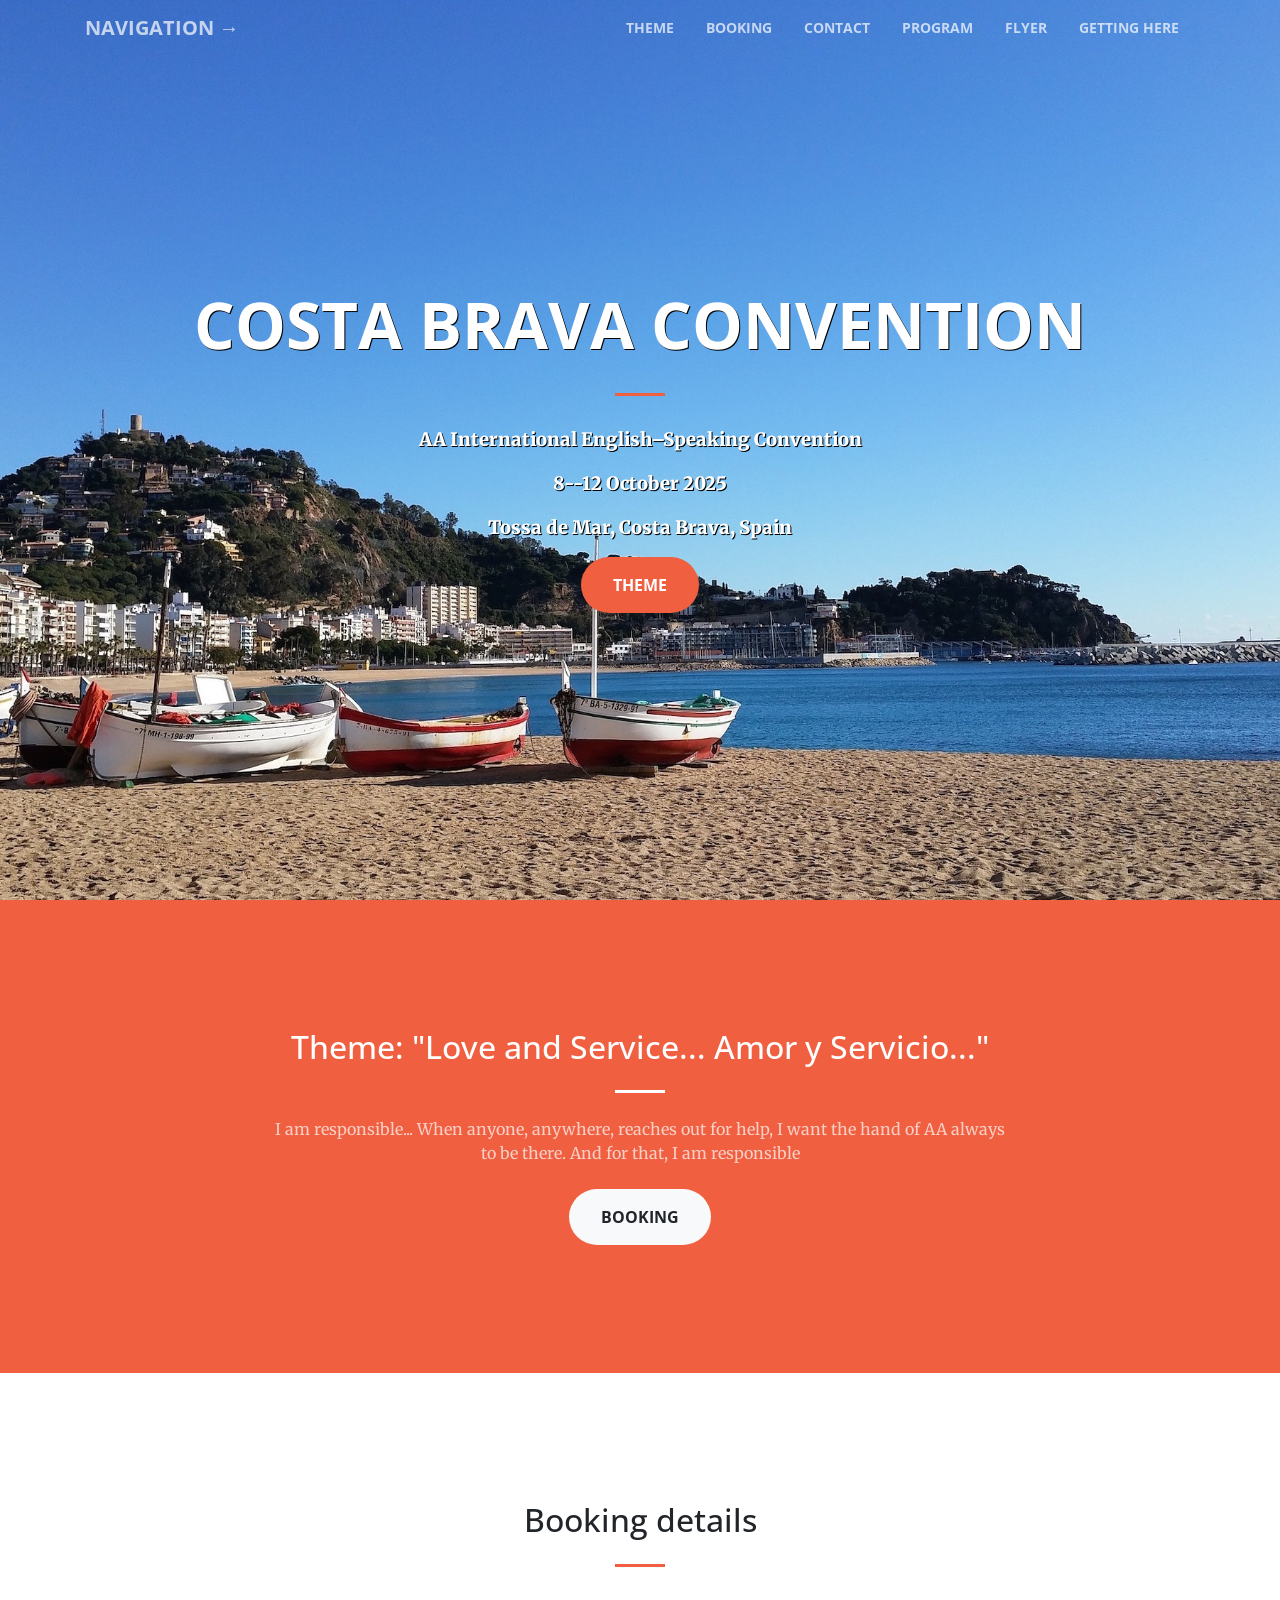
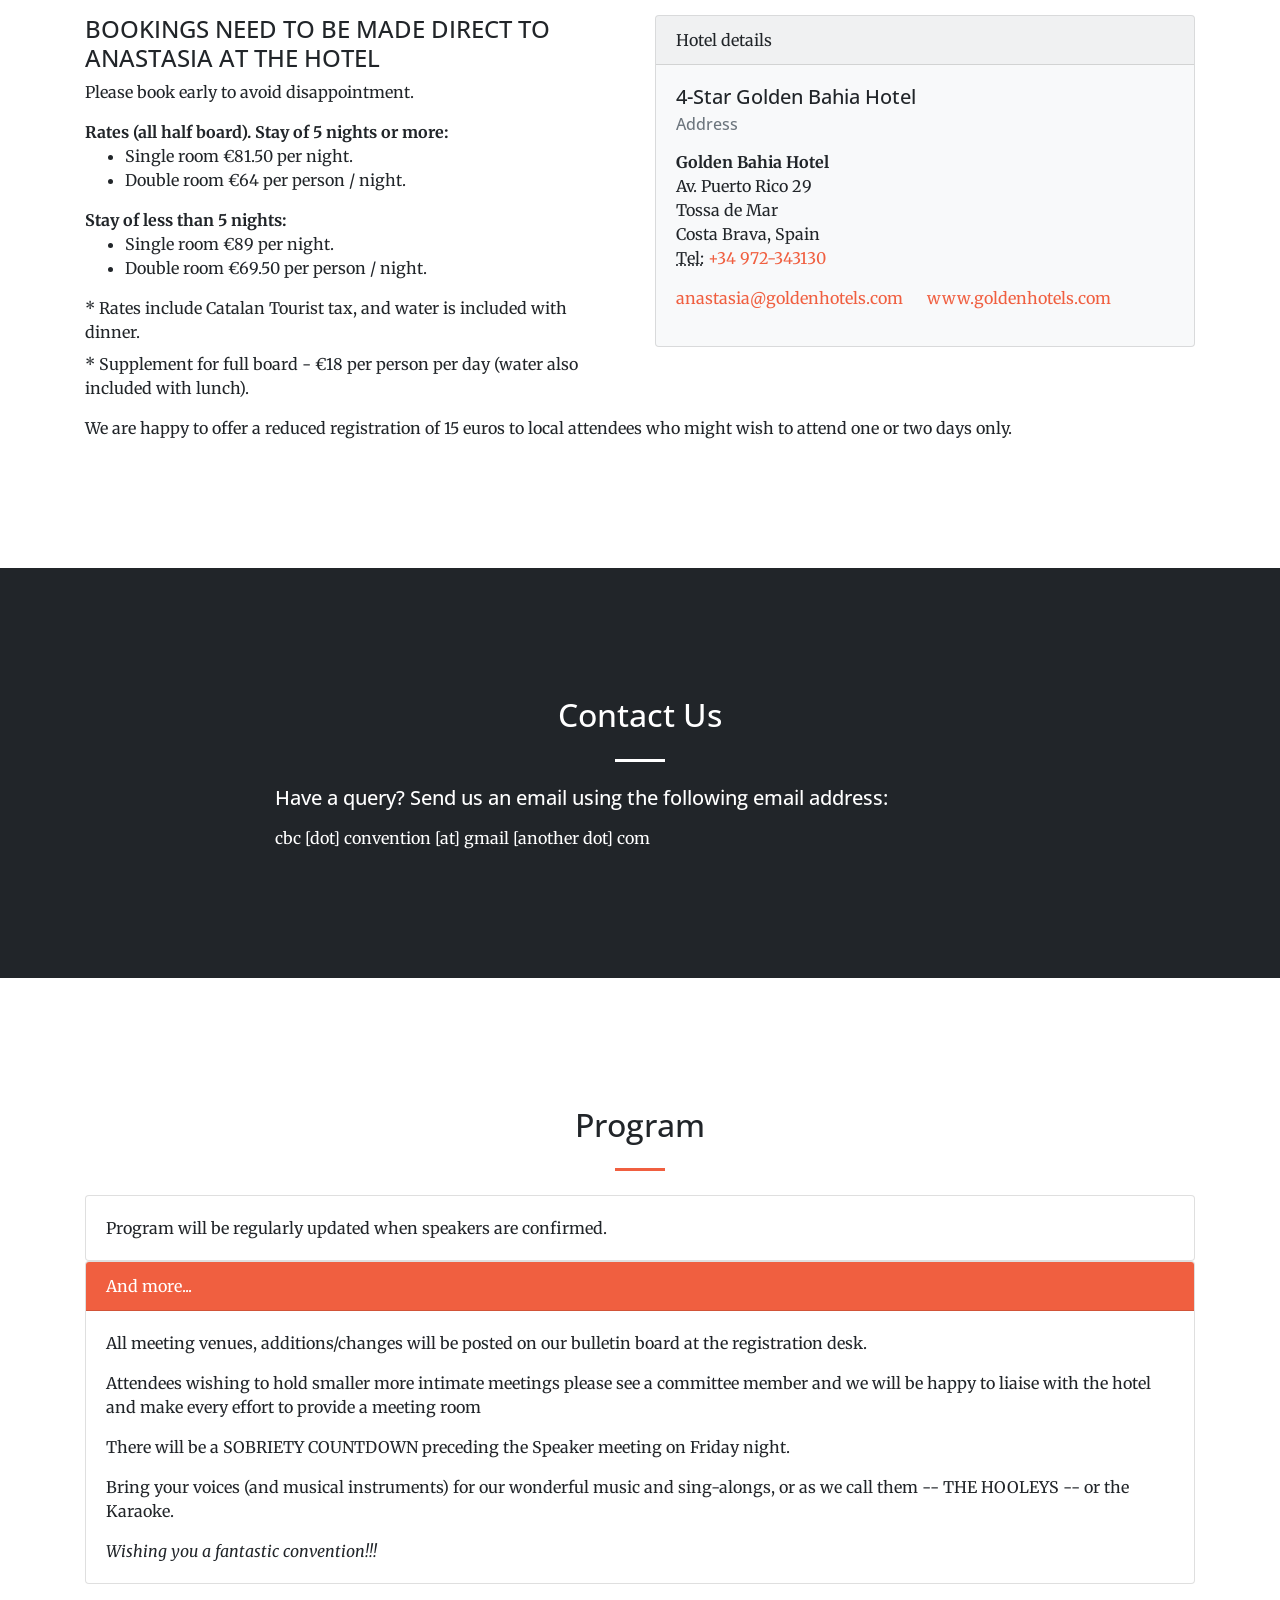
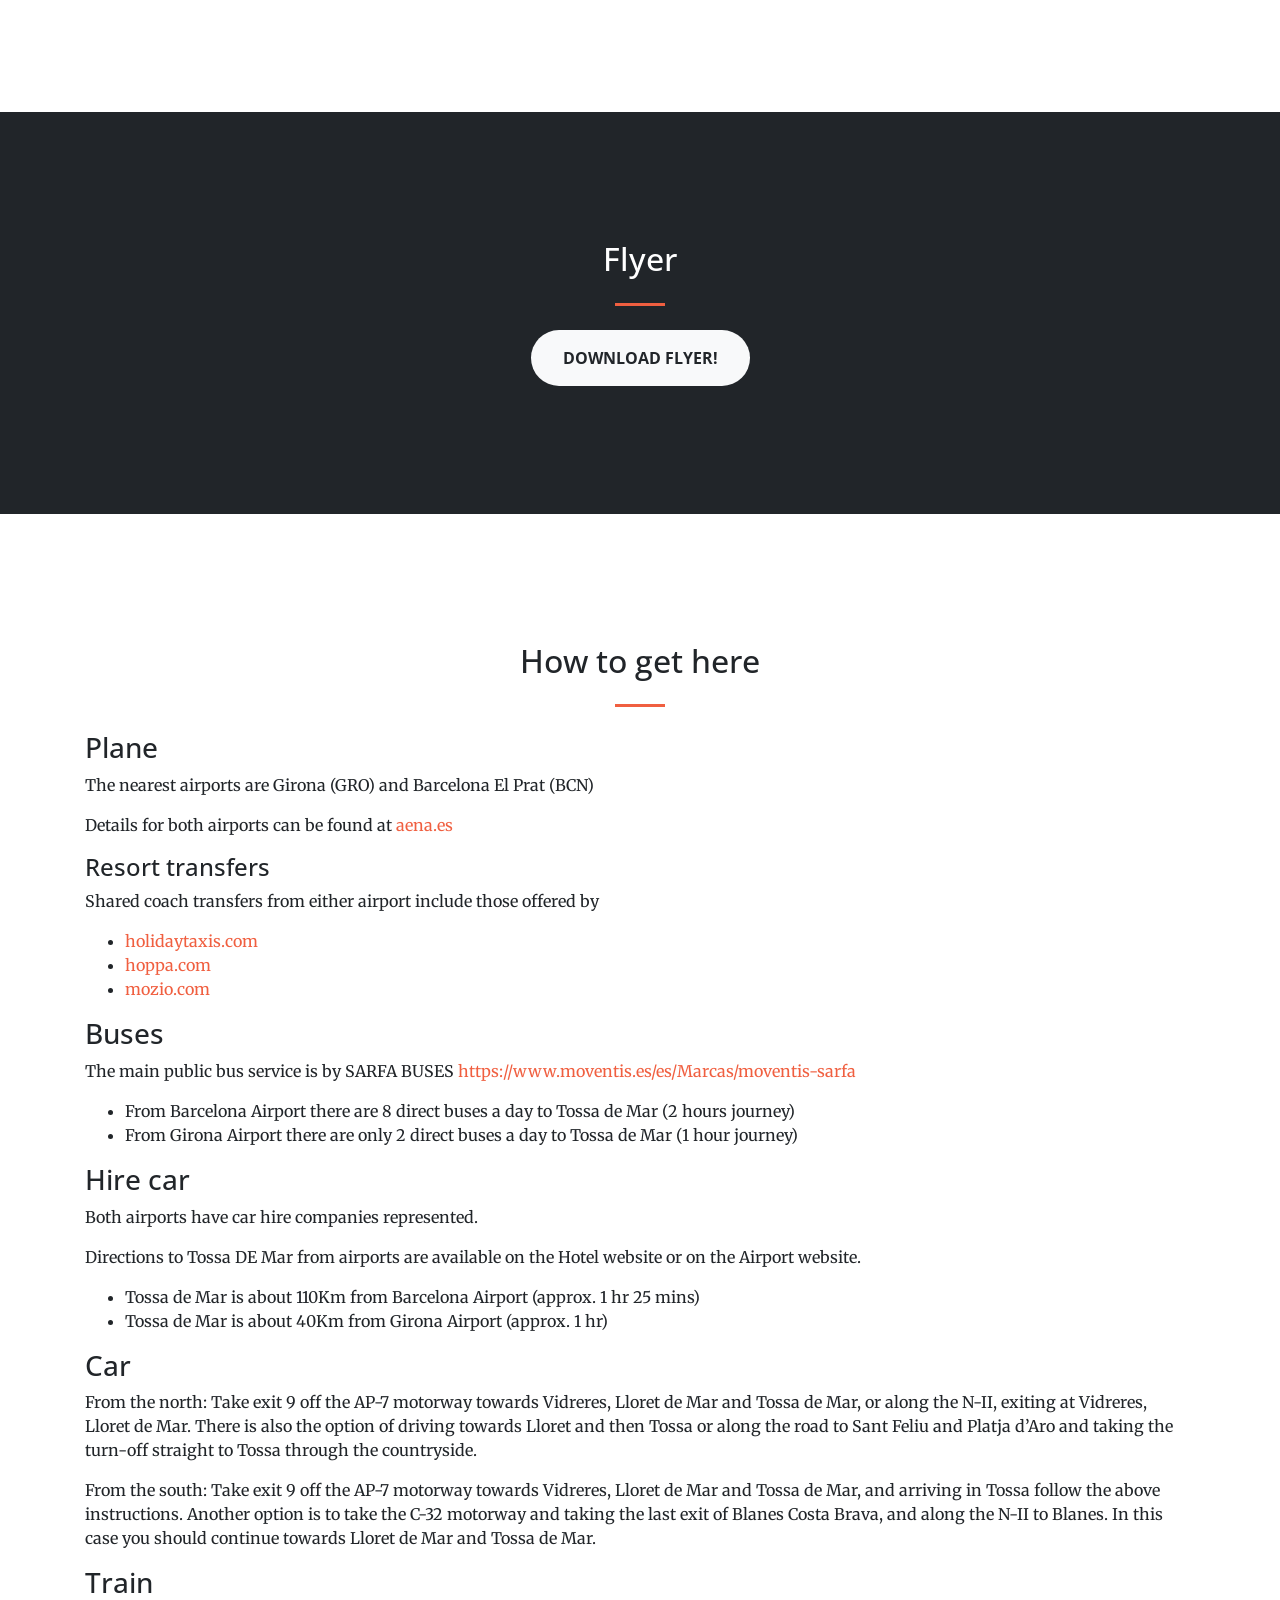
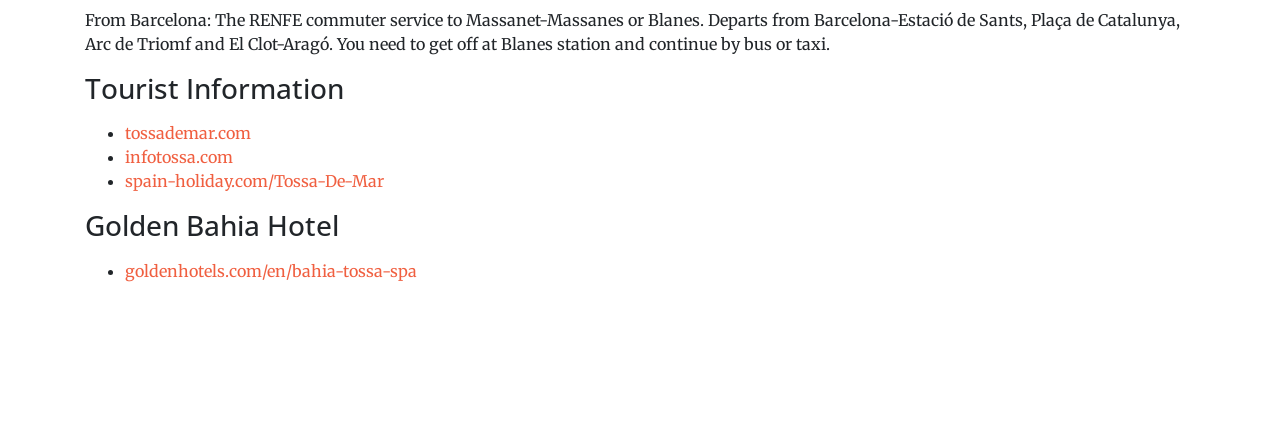
==== index.html @ c771874f "Add flyer" ====
<!DOCTYPE html>
<html lang="en">

  <head>

    <meta charset="utf-8">
    <meta name="viewport" content="width=device-width, initial-scale=1, shrink-to-fit=no">
    <meta name="description" content="">
    <meta name="author" content="">

    <title>Costa Brava Convention.</title>

    
	<link rel="stylesheet" href="https://maxcdn.bootstrapcdn.com/bootstrap/4.0.0/css/bootstrap.min.css" integrity="sha384-Gn5384xqQ1aoWXA+058RXPxPg6fy4IWvTNh0E263XmFcJlSAwiGgFAW/dAiS6JXm" crossorigin="anonymous">

    
    <link href="static/vendor/font-awesome/css/font-awesome.min.css" rel="stylesheet" type="text/css">
    <link href='https://fonts.googleapis.com/css?family=Open+Sans:300italic,400italic,600italic,700italic,800italic,400,300,600,700,800' rel='stylesheet' type='text/css'>
    <link href='https://fonts.googleapis.com/css?family=Merriweather:400,300,300italic,400italic,700,700italic,900,900italic' rel='stylesheet' type='text/css'>

    
    <link href="static/vendor/magnific-popup/magnific-popup.css" rel="stylesheet">

    
    <link href="static/css/creative.css" rel="stylesheet">

  </head>
 
<body>
  
  <nav class="navbar navbar-expand-lg navbar-light fixed-top" id="mainNav">
    <div class="container">
      <a class="navbar-brand js-scroll-trigger" href="#page-top">Navigation &rarr;</a> <button aria-controls="navbarResponsive" aria-expanded="false" aria-label="Toggle navigation" class="navbar-toggler navbar-toggler-right" data-target="#navbarResponsive" data-toggle="collapse" type="button"><span class="navbar-toggler-icon"></span></button>
      <div class="collapse navbar-collapse" id="navbarResponsive">
        <ul class="navbar-nav ml-auto">
          <li class="nav-item">
            <a class="nav-link js-scroll-trigger" href="#theme">Theme</a>
          </li>
          <li class="nav-item">
            <a class="nav-link js-scroll-trigger" href="#booking">Booking</a>
          </li>
          <li class="nav-item">
            <a class="nav-link js-scroll-trigger" href="#contact">Contact</a>
          </li>
          <li class="nav-item">
            <a class="nav-link js-scroll-trigger" href="#program">Program</a>
          </li>
          <li class="nav-item">
            <a class="nav-link js-scroll-trigger" href="#flyer">Flyer</a>
          </li>
          <li class="nav-item">
            <a class="nav-link js-scroll-trigger" href="#getting-here">Getting here</a>
          </li>
        </ul>
      </div>
    </div>
  </nav>
  <header class="masthead text-center text-white d-flex">
    <div class="container my-auto">
      <div class="row">
        <div class="col-lg-10 mx-auto">
          <h1 class="text-uppercase"><strong>Costa Brava Convention</strong></h1>
          <hr>
        </div>
        <div class="col-lg-8 mx-auto">
          <p class="mb-3">AA International English&ndash;Speaking Convention</p>
          <p class="mb-3 text-bold">8--12 October 2025</p>
          <p class="mb-3">Tossa de Mar, Costa Brava, Spain</p><a class="btn btn-primary btn-xl js-scroll-trigger" href="#theme">Theme</a>
        </div>
      </div>
    </div>
  </header>
  
  <section class="bg-primary" id="theme">
    <div class="container">
      <div class="row">
        <div class="col-lg-8 mx-auto text-center">
          <h2 class="section-heading text-white">Theme: "Love and Service... Amor y Servicio..."</h2>
          <hr class="light my-4">
          <p class="text-faded mb-4">I am responsible... When anyone, anywhere, reaches out for help, I want the hand of AA always to be there. And for that, I am responsible</p><a class="btn btn-light btn-xl js-scroll-trigger" href="#booking">Booking</a>
        </div>
      </div>
    </div>
  </section>

  <section id="booking">
    <div class="container">
      <div class="row">
        <div class="col-lg-12 text-center">
          <h2 class="section-heading">Booking details</h2>
          <hr class="my-4">
        </div>
      </div>
      <!-- <div class="row">
          <div class="col-lg-12">
              <div class="card">

                  <div class="card-header bg-info text-light"><center><h2>❄️ The Golden Bahia hotel is 'closed' for the winter. ❄️</h2></center></div>
                  <div class="card-body">
                      The Golden Bahia hotel is 'closed' for the winter season and will reopen <b>Mid-March 2025</b>. When it reopens we would advise to book as soon as possible to avoid disappointment.
                  </div>
              </div>
          </div> 
      </div> -->
      <br>
      <div class="row">
        <div class="col">
          <dl>
            <dt></dt>
            <dd>
              <h4 class="text-uppercase">Bookings need to be made direct to Anastasia at the hotel</h4>
            </dd>
            <dd>Please book early to avoid disappointment.</dd>
          </dl>
          <dl>
            <dt>Rates (all half board). Stay of 5 nights or more:</dt>
            <dd>
              <ul>
                <li>Single room €81.50 per night.</li>
                <li>Double room €64 per person / night.</li>
              </ul>
            </dd>
          </dl>
          <dl>
            <dt>Stay of less than 5 nights:</dt>
            <dd>
              <ul>
                <li>Single room €89 per night.</li>
                <li>Double room €69.50 per person / night.</li>
              </ul>
            </dd>
          </dl>
          <dl>
            <dt></dt>
            <dd>* Rates include Catalan Tourist tax, and water is included with dinner.</dd>
            <dd>* Supplement for full board - €18 per person per day (water also included with lunch).</dd>
          </dl>
        </div>
        <div class="col">
          <div class="card bg-light mb-3">
            <div class="card-header">
              Hotel details
            </div>
            <div class="card-body">
              <h5 class="card-title">4-Star Golden Bahia Hotel</h5>
              <h6 class="card-subtitle mb-2 text-muted">Address</h6>
              <p class="card-text"></p>
              <address>
                <strong>Golden Bahia Hotel</strong><br>
                Av. Puerto Rico 29<br>
                Tossa de Mar<br>
                Costa Brava, Spain<br>
                <abbr title="Telephone">Tel:</abbr> <a href="tel:+34972343130">+34 972-343130</a>
              </address>
              <p><a class="card-link" href="mailto:anastasia@goldenhotels.com">anastasia@goldenhotels.com</a> <a class="card-link" href="http://www.goldenhotels.com" rel="noopener noreferrer" target="_blank">www.goldenhotels.com</a></p>
            </div>
          </div>
        </div>
      </div>
      <div class="row">
        <div class="col">
	We are happy to offer a reduced registration of 15 euros
	to local attendees who might wish to attend one or two days only.
        </div>
      </div>
    </div>
  </section>

  <section class="bg-dark text-white" id="contact">
    <div class="container">
      <div class="row">
        <div class="col-lg-12 text-center">
          <h2 class="section-heading">Contact Us</h2>
          <hr class="light my-4">
        </div>
      </div>
      <div class="row">
        <div class="col-lg-8 mx-auto">
          <dl>
            <dt></dt>
            <dd>
              <h5>Have a query? Send us an email using the following email address:</h5>
            </dd>
          </dl>
          <p class="card-text">cbc [dot] convention [at] gmail [another dot] com</p>
        </div>
      </div>
    </div>
  </section>
  
  <section id="program">
    <div class="container">
      <div class="row">
        <div class="col-lg-12 text-center">
          <h2 class="section-heading">Program</h2>
          <hr class="my-4">
        </div>
      </div>

      <div class="row">
        <div class="col">
          <div class="card">
          <div class="card-body">
          <p class="card-text">Program will be regularly updated when speakers are confirmed.</p>
          </div>
          </div>

          <!-- PROGRAM TABLE BEGIN -->
          <!--
          <table class="table table-striped">
            <thead class="thead-dark">
              <tr>
                <th colspan="3" scope="col">Wednesday 9 October</th>
              </tr>
            </thead>
            <tbody>
              <tr>
                <th scope="row">13.00</th>
                <td>Registration Opens</td>
                <td></td>
              </tr>
              <tr>
                <th scope="row">21.00</th>
                <td>Welcome Meeting - Catalunya Room</td>
                <td>Laura G. (UK)</td>
              </tr>
              <tr>
                <th scope="row">24.00</th>
                <td>Midnight Meeting - Girona/Barcelona</td>
                <td></td>
              </tr>
            </tbody>
            <thead class="thead-dark">
              <tr>
                <th colspan="3" scope="col">Thursday 10 October</th>
              </tr>
            </thead>
            <tbody>
              <tr>
                <th scope="row">07.00</th>
                <td>Early Bird/Meditation Meeting - Poolside or Beach - weather permitting</td>
                <td></td>
              </tr>
              <tr>
                <th scope="row">11.00</th>
                <td>Speaker / Discussion Meeting - Catalunya Room</td>
                <td>Speaker to be confirmed.</td>
              </tr>
              <tr>
                <th scope="row">13.00</th>
                <td>Women's Meeting - Girona/Barcelona</td>
                <td></td>
              </tr>
              <tr>
                <th scope="row">15.00</th>
                <td>Chanting Workshop - Girona/Barcelona</td>
                <td>Adrian D. (UK)</td>
              </tr>
              <tr>
                <th scope="row">16.00</th>
                <td>10<sup>th</sup> Step Workshop - Catalunya Room</td>
                <td>Dick M. (USA)</td>
              </tr>
              <tr>
                  <th scope="row">21:00</th>
                  <td>Speaker Meeting - Catalunya Room</td>
                  <td>Bernard B. (UK)</td>
              </tr>
              <tr>
                <th scope="row">24.00</th>
                <td>Midnight Meeting - Girona/Barcelona</td>
                <td></td>
              </tr>
            </tbody>
            <thead class="thead-dark">
              <tr>
                <th colspan="3" scope="col">Friday 11 October</th>
              </tr>
            </thead>
            <tbody>
              <tr>
                <th scope="row">07.00</th>
                <td>Early Bird/Meditation Meeting - Poolside or Beach - weather permitting</td>
                <td></td>
              </tr>
              <tr>
                <th scope="row">11.00</th>
                <td>Speaker / Discussion Meeting - Catalunya Room</td>
                <td>Speaker to be confirmed.</td>
              </tr>
              <tr>
                <th scope="row">14.00</th>
                <td>Girona/Barcelona</td>
                <td></td>
              </tr>
              <tr>
                <th scope="row">15.00</th>
                <td>Sponsorship Workshop - Catalunya Room</td>
                <td>Craig B. (UK)</td>
              </tr>
              <tr>
                <th scope="row">21.00</th>
                <td>Speaker Meeting &amp; Sobriety Countdown - Catalunya Room</td>
                <td>Dannon E-S (USA)</td>
              </tr>
              <tr>
                <th scope="row">23.00</th>
                <td>Hooley - Catalunya Room</td>
                <td></td>
              </tr>
              <tr>
                <th scope="row">24.00</th>
                <td>Midnight Meeting - Girona/Barcelona</td>
                <td></td>
              </tr>
            </tbody>
            <thead class="thead-dark">
              <tr>
                <th colspan="3" scope="col">Saturday 12 October</th>
              </tr>
            </thead>
            <tbody>
              <tr>
                <th scope="row">07.00</th>
                <td>Step 11 Meditation - Poolside or Beach - weather permitting</td>
                <td>Adrian D. (UK)</td>
              </tr>
              <tr>
                <th scope="row">11.00</th>
                <td>Speaker / Discussion Meeting - Catalunya Room</td>
                <td>Craig B. (UK)</td>
              </tr>
              <tr>
                <th scope="row">14.00</th>
                <td>Girona/Barcelona</td>
                <td></td>
              </tr>
              <tr>
                <th scope="row">15.00</th>
                <td>Girona/Barcelona</td>
                <td></td>
              </tr>
              <tr>
                <th scope="row">16.00</th>
                <td>QUIZ - Catalunya Room</td>
                <td>Great fun - get a team of 6 together and come join us</td>
              </tr>
              <tr>
                <th scope="row">20.45</th>
                <td>Raffle - Catalunya Room</td>
                <td></td>
              </tr>
              <tr>
                <th scope="row">21.00</th>
                <td>Speaker Meeting - Catalunya Room</td>
                <td>Dick M. (USA)</td>
              </tr>
              <tr>
                <th scope="row">22.30</th>
                <td>Karaoke (maybe!) - Catalunya Room</td>
                <td></td>
              </tr>
              <tr>
                <th scope="row">22.30</th>
                <td>Hooley - Catalunya Room</td>
                <td></td>
              </tr> 
              <tr>
                <th scope="row">24.00</th>
                <td>Midnight Meeting - Girona/Barcelona</td>
                <td></td>
              </tr> 
            </tbody>
            <thead class="thead-dark">
              <tr>
                <th colspan="3" scope="col">Sunday 13 October</th>
              </tr>
            </thead>
            <tr>
              <th scope="row">07.00</th>
              <td>Early Bird/Meditation Meeting - Poolside or Beach - weather permitting</td>
              <td></td>
            </tr>
            <tr>
              <th scope="row">11.00</th>
              <td>Spiritual Farewell Meeting, Followed by Singalong</td>
              <td>4 Speakers (To be confirmed)</td>
            </tr>
          </table>
          -->
          <!-- PROGRAM TABLE END -->

          <div class="card">
            <div class="card-header text-white bg-primary">
              And more...
            </div>
            <div class="card-body">
              <p class="card-text">All meeting venues, additions/changes will be posted on our bulletin board at the registration desk.</p>

                          <p class="card-text">Attendees wishing to hold smaller more intimate meetings please see a committee member and we will be happy to liaise with the hotel and make every effort to provide a meeting room</p>

			  <p class="card-text">There will be a SOBRIETY COUNTDOWN preceding the Speaker meeting on Friday night.</p>

			  <p class="card-text">Bring your voices (and musical instruments) for our wonderful music and sing-alongs, or as we call them -- THE HOOLEYS -- or the Karaoke.</p>
              <p class="card-text"><i>Wishing you a fantastic convention!!!</i></p>
            </div>
          </div>

        </div>
      </div> 
    </div> 
  </section>

  <section class="bg-dark text-white" id="flyer">
    <div class="container text-center">
        <div class="row">
            <div class="col-lg-12 text-center">
                <h2 class="section-heading">Flyer</h2>
                <hr class="my-4">
            </div>
        </div>
        <div class="row">
            <div class="col-lg-12 text-center">
                <!-- To be announced ... -->
                <a class="btn btn-light btn-xl sr-button"
                   href="static/pdf/tossa_2025_flyer.pdf">Download Flyer!</a>
	    </div>
        </div>
    </div>
  </section>
  
  <section id="getting-here">
    <div class="container">
      <div class="row">
        <div class="col-lg-12 text-center">
          <h2 class="section-heading">How to get here</h2>
          <hr class="my-4">
        </div>
      </div>
      <div class="row">
        <div class="col">
          <h3>Plane</h3>
          <p>The nearest airports are Girona (GRO) and Barcelona El Prat (BCN)</p>
          <p>Details for both airports can be found at <a href="http://www.aena.es" rel="noopener noreferrer" target="_blank">aena.es</a></p>
          <h4>Resort transfers</h4>
          <p>Shared coach transfers from either airport include those offered by</p>
          <ul>
            <li>
              <a href="http://www.holidaytaxis.com" rel="noopener noreferrer" target="_blank">holidaytaxis.com</a>
            </li>
            <li>
              <a href="http://www.hoppa.com" rel="noopener noreferrer" target="_blank">hoppa.com</a>
            </li>
            <li>
              <a href="http://www.mozio.com" rel="noopener noreferrer" target="_blank">mozio.com</a>
            </li>
          </ul>
          <p></p>
          <h3>Buses</h3>
          <p>The main public bus service is by SARFA BUSES <a href="https://www-moventis-es.translate.goog/es/Marcas/moventis-sarfa?_x_tr_sl=auto&_x_tr_tl=en&_x_tr_hl=en-US&_x_tr_pto=wapp" rel="noopener noreferrer" target="_blank">https://www.moventis.es/es/Marcas/moventis-sarfa</a></p>
          <ul>
            <li>From Barcelona Airport there are 8 direct buses a day to Tossa de Mar (2 hours journey)</li>
            <li>From Girona Airport there are only 2 direct buses a day to Tossa de Mar (1 hour journey)</li>
          </ul>
          <p></p>
          <h3>Hire car</h3>
          <p>Both airports have car hire companies represented.</p>
          <p>Directions to Tossa DE Mar from airports are available on the Hotel website or on the Airport website.</p>
          <ul>
            <li>Tossa de Mar is about 110Km from Barcelona Airport (approx. 1 hr 25 mins)</li>
            <li>Tossa de Mar is about 40Km from Girona Airport (approx. 1 hr)</li>
          </ul>
          <h3>Car</h3>
          <p>From the north: Take exit 9 off the AP-7 motorway towards Vidreres, Lloret de Mar and Tossa de Mar, or along the N-II, exiting at Vidreres, Lloret de Mar. There is also the option of driving towards Lloret and then Tossa or along the road to Sant Feliu and Platja d’Aro and taking the turn-off straight to Tossa through the countryside.</p>
          <p>From the south: Take exit 9 off the AP-7 motorway towards Vidreres, Lloret de Mar and Tossa de Mar, and arriving in Tossa follow the above instructions. Another option is to take the C-32 motorway and taking the last exit of Blanes Costa Brava, and along the N-II to Blanes. In this case you should continue towards Lloret de Mar and Tossa de Mar.</p>
          <h3>Train</h3>
          <p>From Barcelona: The RENFE commuter service to Massanet-Massanes or Blanes. Departs from Barcelona-Estació de Sants, Plaça de Catalunya, Arc de Triomf and El Clot-Aragó. You need to get off at Blanes station and continue by bus or taxi.</p>
          <h3>Tourist Information</h3>
          <p></p>
          <ul>
            <li>
              <a href="http://www.tossademar.com" rel="noopener noreferrer" target="_blank">tossademar.com</a>
            </li>
            <li>
              <a href="http://www.infotossa.com" rel="noopener noreferrer" target="_blank">infotossa.com</a>
            </li>
            <li>
              <a href="http://www.spain-holiday.com/Tossa-De-Mar" rel="noopener noreferrer" target="_blank">spain-holiday.com/Tossa-De-Mar</a>
            </li>
          </ul>
          <p></p>
          <h3>Golden Bahia Hotel</h3>
          <p></p>
          <ul>
            <li>
              <a href="http://www.goldenhotels.com/en/bahia-tossa-spa/en/bahia-tossa-spa" rel="noopener noreferrer" target="_blank">goldenhotels.com/en/bahia-tossa-spa</a>
            </li>
          </ul>
          <p></p>
        </div>
      </div>
    </div>
  </section>

 
    
	<script src="https://code.jquery.com/jquery-3.2.1.slim.min.js" integrity="sha384-KJ3o2DKtIkvYIK3UENzmM7KCkRr/rE9/Qpg6aAZGJwFDMVNA/GpGFF93hXpG5KkN" crossorigin="anonymous"></script>
	<script src="https://cdnjs.cloudflare.com/ajax/libs/popper.js/1.12.9/umd/popper.min.js" integrity="sha384-ApNbgh9B+Y1QKtv3Rn7W3mgPxhU9K/ScQsAP7hUibX39j7fakFPskvXusvfa0b4Q" crossorigin="anonymous"></script>
	<script src="https://maxcdn.bootstrapcdn.com/bootstrap/4.0.0/js/bootstrap.min.js" integrity="sha384-JZR6Spejh4U02d8jOt6vLEHfe/JQGiRRSQQxSfFWpi1MquVdAyjUar5+76PVCmYl" crossorigin="anonymous"></script>

    
    <script src="static/vendor/jquery-easing/jquery.easing.min.js"></script>
    <script src="static/vendor/scrollreveal/scrollreveal.min.js"></script>
    <script src="static/vendor/magnific-popup/jquery.magnific-popup.min.js"></script>

    
    <script src="static/js/creative.min.js"></script>

</body>
</html>
---- static/css/creative.css ----
body,
html {
  width: 100%;
  height: 100%;
}

body {
  font-family: 'Merriweather', 'Helvetica Neue', Arial, sans-serif;
}

hr {
  max-width: 50px;
  border-width: 3px;
  border-color: #F05F40;
}

hr.light {
  border-color: #fff;
}

a {
  color: #F05F40;
  -webkit-transition: all 0.2s;
  -moz-transition: all 0.2s;
  transition: all 0.2s;
}

a:hover {
  color: #f05f40;
}

h1,
h2,
h3,
h4,
h5,
h6 {
  font-family: 'Open Sans', 'Helvetica Neue', Arial, sans-serif;
}

.bg-primary {
  background-color: #F05F40 !important;
}

.bg-dark {
  background-color: #212529 !important;
}

.text-faded {
  color: rgba(255, 255, 255, 0.7);
}

section {
  padding: 8rem 0;
}

.section-heading {
  margin-top: 0;
}

::-moz-selection {
  color: #fff;
  background: #212529;
  text-shadow: none;
}

::selection {
  color: #fff;
  background: #212529;
  text-shadow: none;
}

img::selection {
  color: #fff;
  background: transparent;
}

img::-moz-selection {
  color: #fff;
  background: transparent;
}

#mainNav {
  border-bottom: 1px solid rgba(33, 37, 41, 0.1);
  background-color: #fff;
  font-family: 'Open Sans', 'Helvetica Neue', Arial, sans-serif;
  -webkit-transition: all 0.2s;
  -moz-transition: all 0.2s;
  transition: all 0.2s;
}

#mainNav .navbar-brand {
  font-weight: 700;
  text-transform: uppercase;
  color: #F05F40;
  font-family: 'Open Sans', 'Helvetica Neue', Arial, sans-serif;
}

#mainNav .navbar-brand:focus, #mainNav .navbar-brand:hover {
  color: #f05f40;
}

#mainNav .navbar-nav > li.nav-item > a.nav-link,
#mainNav .navbar-nav > li.nav-item > a.nav-link:focus {
  font-size: .9rem;
  font-weight: 700;
  text-transform: uppercase;
  color: #212529;
}

#mainNav .navbar-nav > li.nav-item > a.nav-link:hover,
#mainNav .navbar-nav > li.nav-item > a.nav-link:focus:hover {
  color: #F05F40;
}

#mainNav .navbar-nav > li.nav-item > a.nav-link.active,
#mainNav .navbar-nav > li.nav-item > a.nav-link:focus.active {
  color: #F05F40 !important;
  background-color: transparent;
}

#mainNav .navbar-nav > li.nav-item > a.nav-link.active:hover,
#mainNav .navbar-nav > li.nav-item > a.nav-link:focus.active:hover {
  background-color: transparent;
}

@media (min-width: 992px) {
  #mainNav {
    border-color: transparent;
    background-color: transparent;
  }
  #mainNav .navbar-brand {
    color: rgba(255, 255, 255, 0.7);
  }
  #mainNav .navbar-brand:focus, #mainNav .navbar-brand:hover {
    color: #fff;
  }
  #mainNav .navbar-nav > li.nav-item > a.nav-link {
    padding: 0.5rem 1rem;
  }
  #mainNav .navbar-nav > li.nav-item > a.nav-link,
  #mainNav .navbar-nav > li.nav-item > a.nav-link:focus {
    color: rgba(255, 255, 255, 0.7);
  }
  #mainNav .navbar-nav > li.nav-item > a.nav-link:hover,
  #mainNav .navbar-nav > li.nav-item > a.nav-link:focus:hover {
    color: #fff;
  }
  #mainNav.navbar-shrink {
    border-bottom: 1px solid rgba(33, 37, 41, 0.1);
    background-color: #fff;
  }
  #mainNav.navbar-shrink .navbar-brand {
    color: #F05F40;
  }
  #mainNav.navbar-shrink .navbar-brand:focus, #mainNav.navbar-shrink .navbar-brand:hover {
    color: #f05f40;
  }
  #mainNav.navbar-shrink .navbar-nav > li.nav-item > a.nav-link,
  #mainNav.navbar-shrink .navbar-nav > li.nav-item > a.nav-link:focus {
    color: #212529;
  }
  #mainNav.navbar-shrink .navbar-nav > li.nav-item > a.nav-link:hover,
  #mainNav.navbar-shrink .navbar-nav > li.nav-item > a.nav-link:focus:hover {
    color: #F05F40;
  }
}

header.masthead {
  padding-top: 10rem;
  padding-bottom: calc(10rem - 56px);
  background-image: url("../img/header.jpg");
  background-position: center center;
  -webkit-background-size: cover;
  -moz-background-size: cover;
  -o-background-size: cover;
  background-size: cover;
}

header.masthead hr {
  margin-top: 30px;
  margin-bottom: 30px;
}

header.masthead h1 {
  font-size: 2rem;
  text-shadow: 1px 1px #000;
}

header.masthead p {
  font-weight: 999;
  text-shadow: 1px 1px #000;
}

@media (min-width: 768px) {
  header.masthead p {
    font-size: 1.15rem;
  }
}

@media (min-width: 992px) {
  header.masthead {
    height: 100vh;
    min-height: 650px;
    padding-top: 0;
    padding-bottom: 0;
  }
  header.masthead h1 {
    font-size: 3rem;
  }
}

@media (min-width: 1200px) {
  header.masthead h1 {
    font-size: 4rem;
  }
}

.service-box {
  max-width: 400px;
}

.portfolio-box {
  position: relative;
  display: block;
  max-width: 650px;
  margin: 0 auto;
}

.portfolio-box .portfolio-box-caption {
  position: absolute;
  bottom: 0;
  display: block;
  width: 100%;
  height: 100%;
  text-align: center;
  opacity: 0;
  color: #fff;
  background: rgba(240, 95, 64, 0.9);
  -webkit-transition: all 0.2s;
  -moz-transition: all 0.2s;
  transition: all 0.2s;
}

.portfolio-box .portfolio-box-caption .portfolio-box-caption-content {
  position: absolute;
  top: 50%;
  width: 100%;
  transform: translateY(-50%);
  text-align: center;
}

.portfolio-box .portfolio-box-caption .portfolio-box-caption-content .project-category,
.portfolio-box .portfolio-box-caption .portfolio-box-caption-content .project-name {
  padding: 0 15px;
  font-family: 'Open Sans', 'Helvetica Neue', Arial, sans-serif;
}

.portfolio-box .portfolio-box-caption .portfolio-box-caption-content .project-category {
  font-size: 14px;
  font-weight: 600;
  text-transform: uppercase;
}

.portfolio-box .portfolio-box-caption .portfolio-box-caption-content .project-name {
  font-size: 18px;
}

.portfolio-box:hover .portfolio-box-caption {
  opacity: 1;
}

.portfolio-box:focus {
  outline: none;
}

@media (min-width: 768px) {
  .portfolio-box .portfolio-box-caption .portfolio-box-caption-content .project-category {
    font-size: 16px;
  }
  .portfolio-box .portfolio-box-caption .portfolio-box-caption-content .project-name {
    font-size: 22px;
  }
}

.text-primary {
  color: #F05F40 !important;
}

.btn {
  font-weight: 700;
  text-transform: uppercase;
  border: none;
  border-radius: 300px;
  font-family: 'Open Sans', 'Helvetica Neue', Arial, sans-serif;
}

.btn-xl {
  padding: 1rem 2rem;
}

.btn-primary {
  background-color: #F05F40;
  border-color: #F05F40;
}

.btn-primary:hover, .btn-primary:focus, .btn-primary:active {
  color: #fff;
  background-color: #ee4b28 !important;
}

.btn-primary:active, .btn-primary:focus {
  box-shadow: 0 0 0 0.2rem rgba(240, 95, 64, 0.5) !important;
}
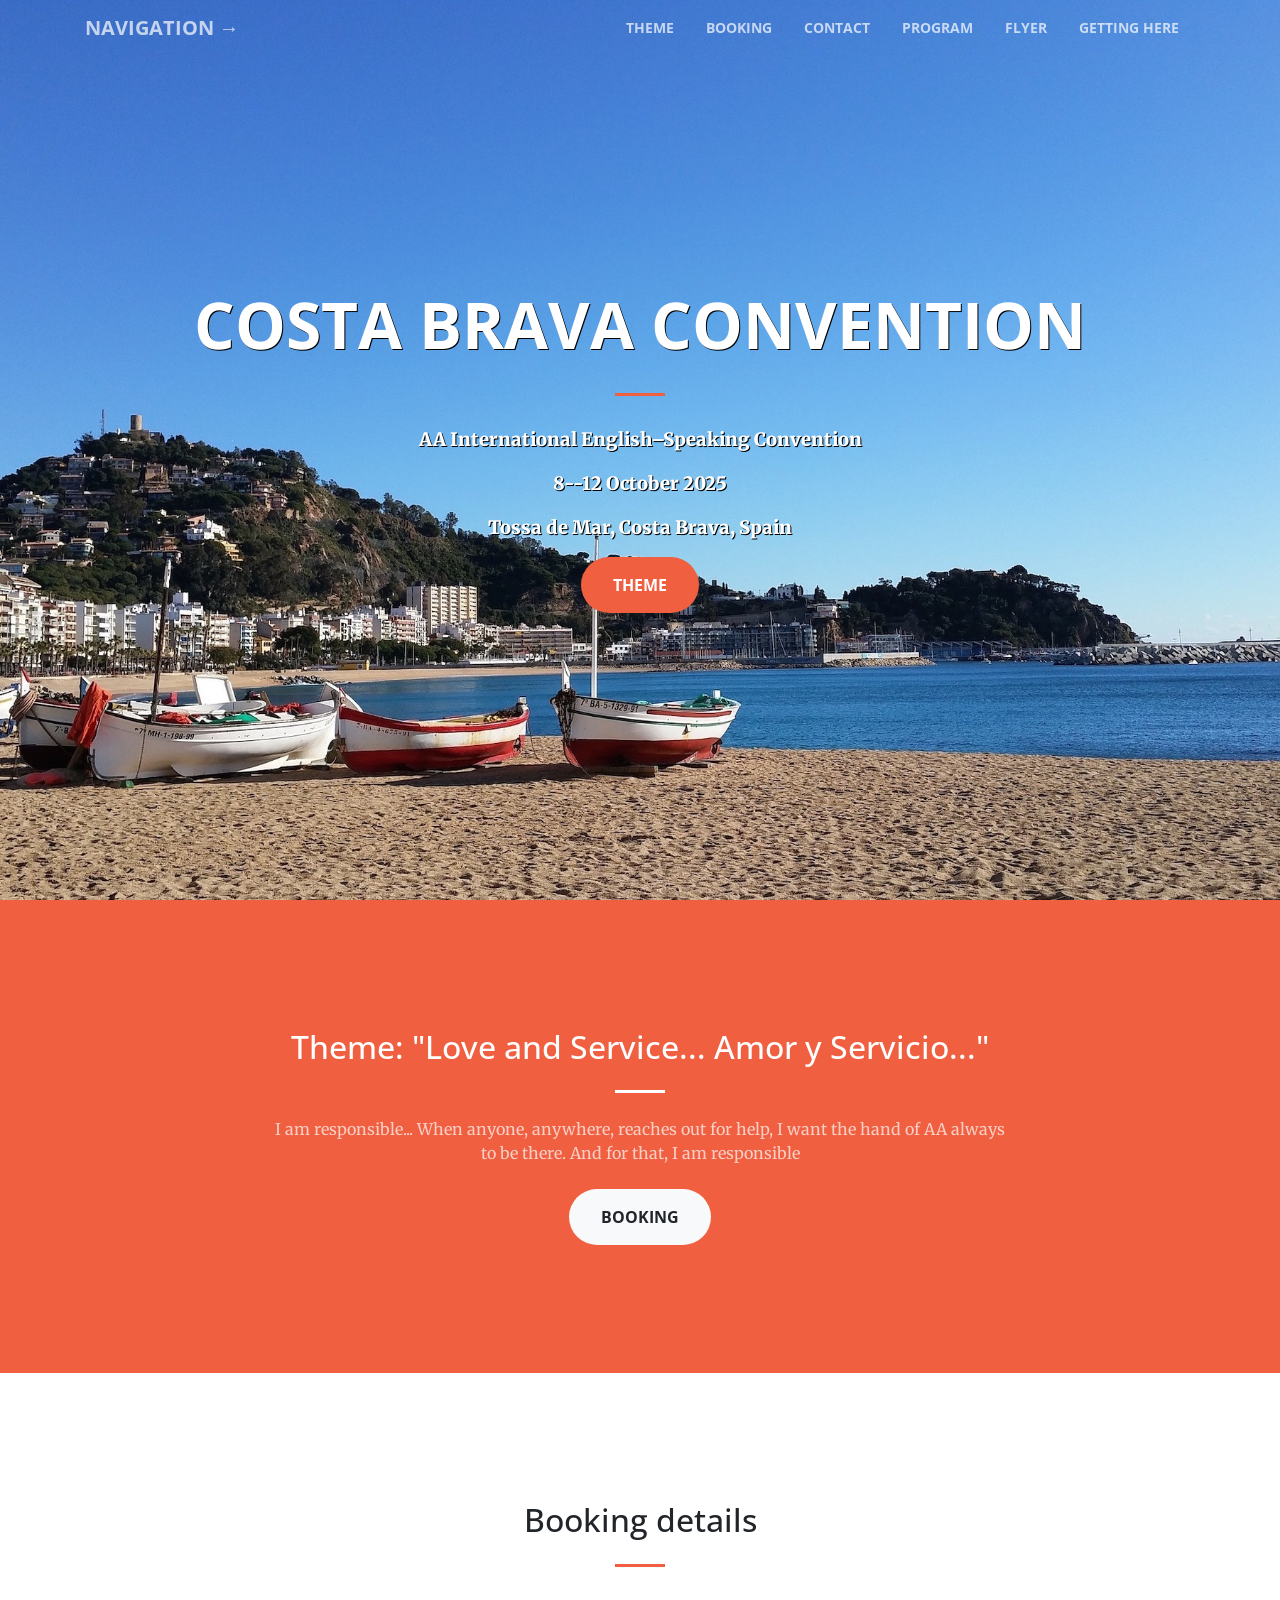
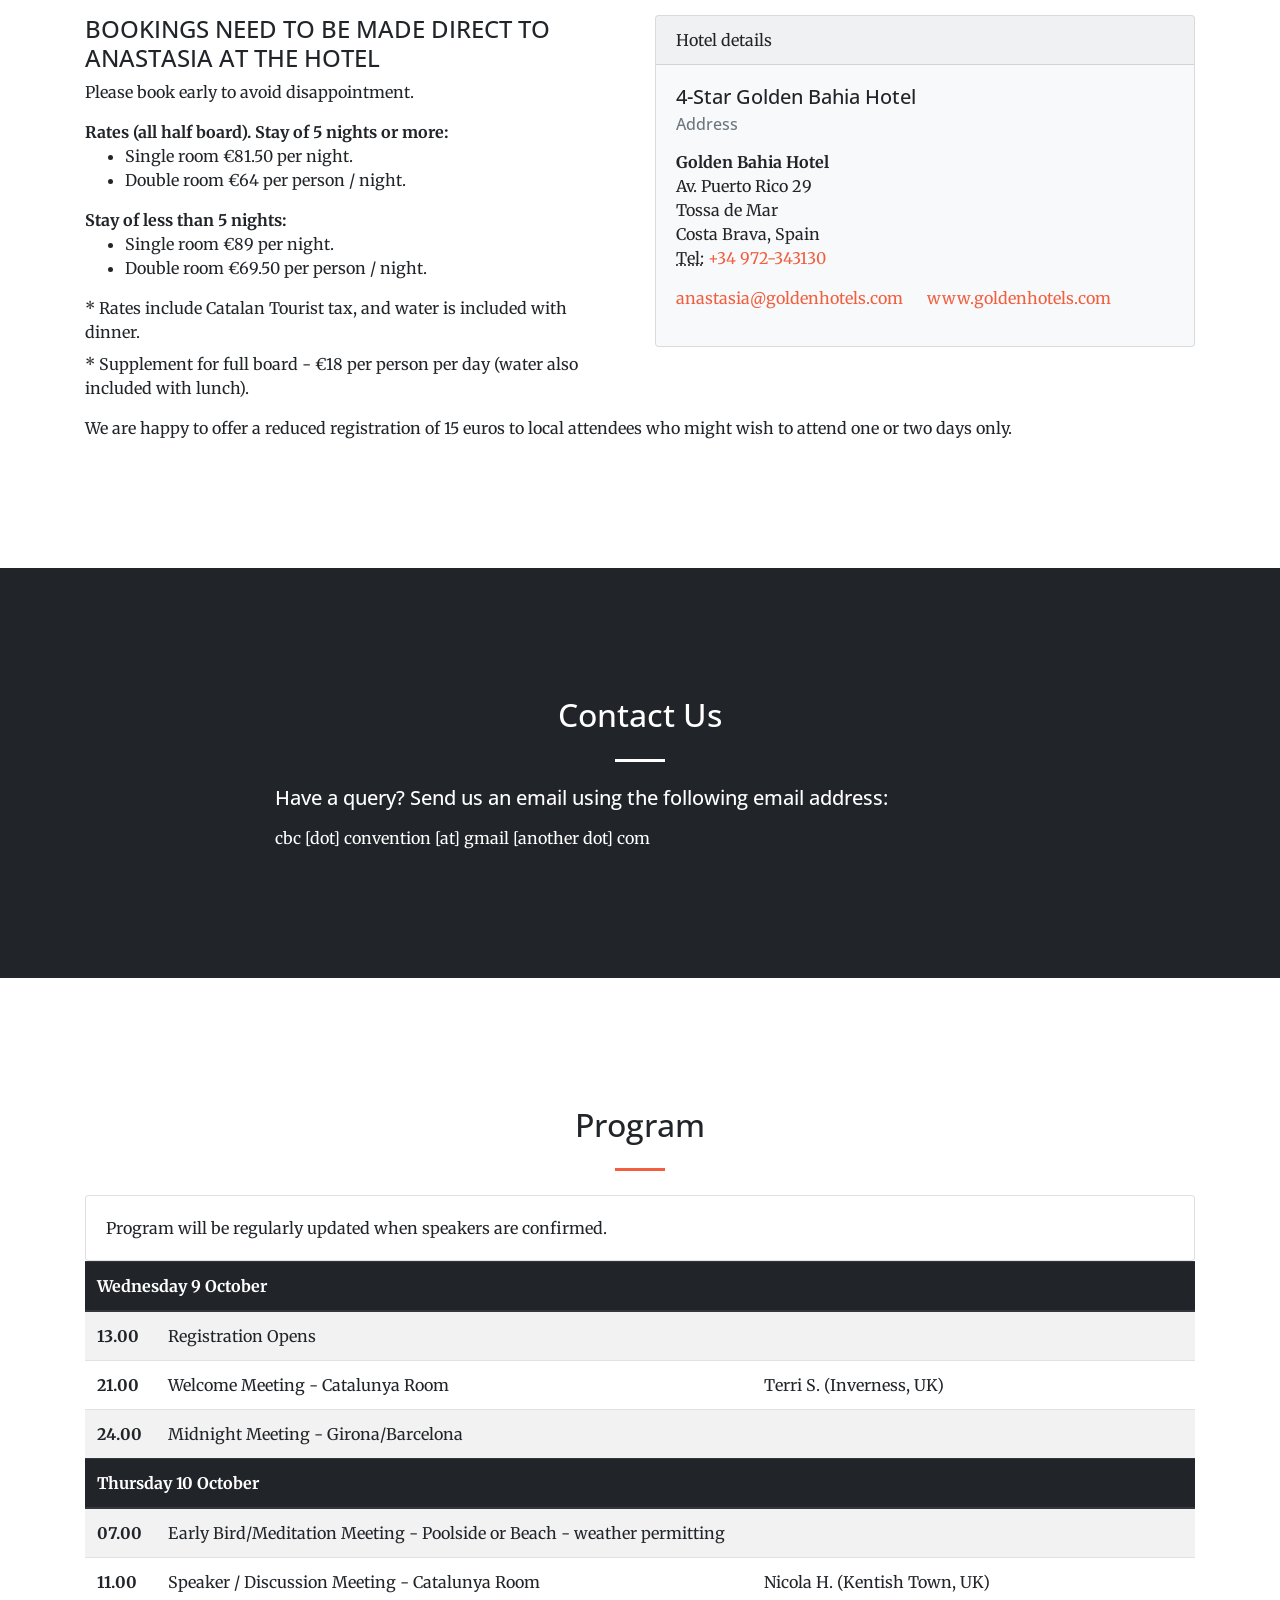
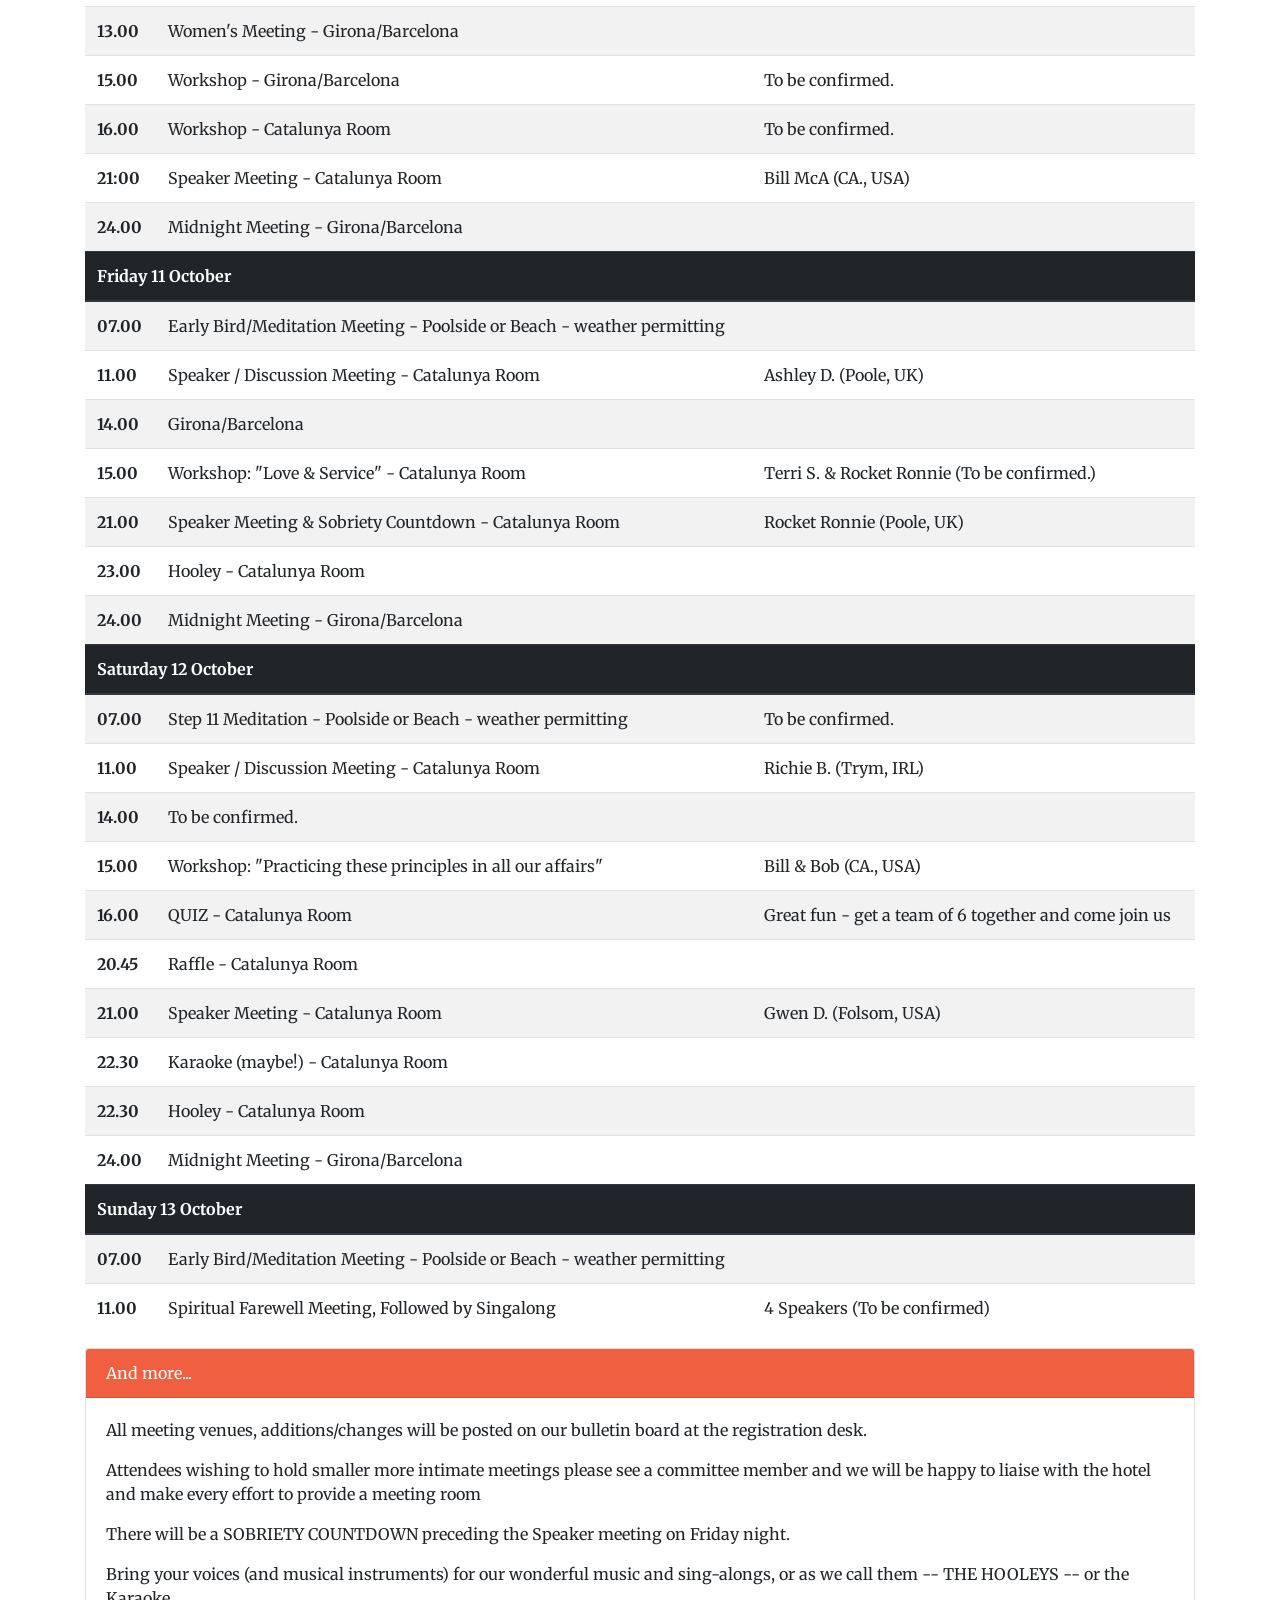
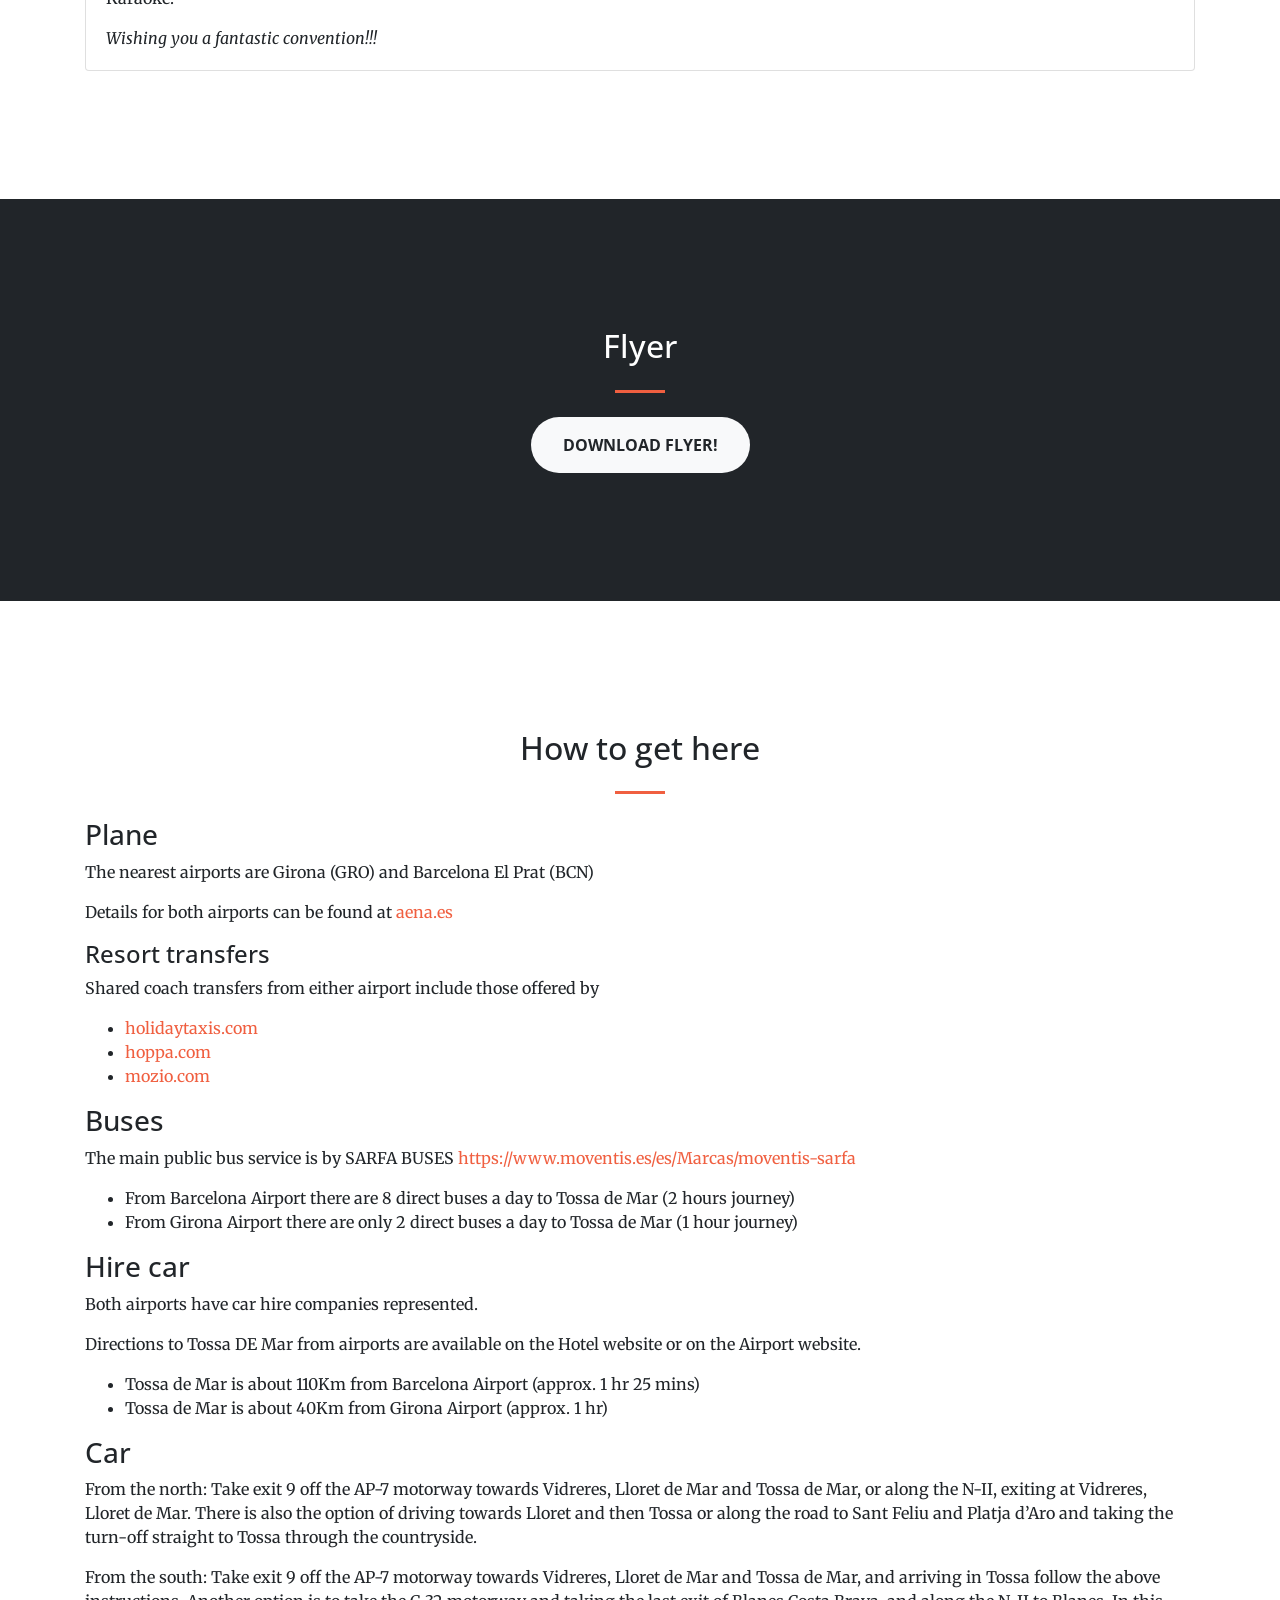
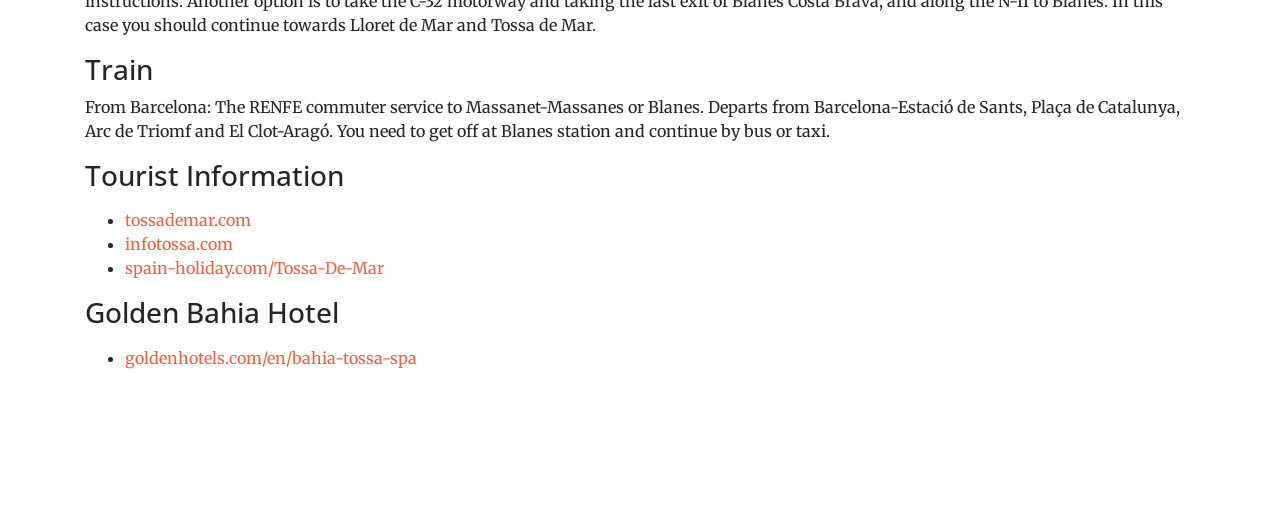
==== commit 5eb67306: "Fix issue #48" ====
--- a/index.html
+++ b/index.html
@@ -206,7 +206,6 @@
           </div>
 
           <!-- PROGRAM TABLE BEGIN -->
-          <!--
           <table class="table table-striped">
             <thead class="thead-dark">
               <tr>
@@ -222,7 +221,7 @@
               <tr>
                 <th scope="row">21.00</th>
                 <td>Welcome Meeting - Catalunya Room</td>
-                <td>Laura G. (UK)</td>
+                <td>Terri S. (Inverness, UK)</td>
               </tr>
               <tr>
                 <th scope="row">24.00</th>
@@ -244,7 +243,7 @@
               <tr>
                 <th scope="row">11.00</th>
                 <td>Speaker / Discussion Meeting - Catalunya Room</td>
-                <td>Speaker to be confirmed.</td>
+                <td>Nicola H. (Kentish Town, UK)</td>
               </tr>
               <tr>
                 <th scope="row">13.00</th>
@@ -253,18 +252,18 @@
               </tr>
               <tr>
                 <th scope="row">15.00</th>
-                <td>Chanting Workshop - Girona/Barcelona</td>
-                <td>Adrian D. (UK)</td>
+                <td>Workshop - Girona/Barcelona</td>
+                <td>To be confirmed.</td>
               </tr>
               <tr>
                 <th scope="row">16.00</th>
-                <td>10<sup>th</sup> Step Workshop - Catalunya Room</td>
-                <td>Dick M. (USA)</td>
+                <td>Workshop - Catalunya Room</td>
+                <td>To be confirmed.</td>
               </tr>
               <tr>
                   <th scope="row">21:00</th>
                   <td>Speaker Meeting - Catalunya Room</td>
-                  <td>Bernard B. (UK)</td>
+                  <td>Bill McA (CA., USA)</td>
               </tr>
               <tr>
                 <th scope="row">24.00</th>
@@ -286,7 +285,7 @@
               <tr>
                 <th scope="row">11.00</th>
                 <td>Speaker / Discussion Meeting - Catalunya Room</td>
-                <td>Speaker to be confirmed.</td>
+                <td>Ashley D. (Poole, UK)</td>
               </tr>
               <tr>
                 <th scope="row">14.00</th>
@@ -295,13 +294,13 @@
               </tr>
               <tr>
                 <th scope="row">15.00</th>
-                <td>Sponsorship Workshop - Catalunya Room</td>
-                <td>Craig B. (UK)</td>
+                <td>Workshop: "Love &amp; Service" - Catalunya Room</td>
+                <td>Terri S. &amp; Rocket Ronnie (To be confirmed.)</td>
               </tr>
               <tr>
                 <th scope="row">21.00</th>
                 <td>Speaker Meeting &amp; Sobriety Countdown - Catalunya Room</td>
-                <td>Dannon E-S (USA)</td>
+                <td>Rocket Ronnie (Poole, UK)</td>
               </tr>
               <tr>
                 <th scope="row">23.00</th>
@@ -323,22 +322,22 @@
               <tr>
                 <th scope="row">07.00</th>
                 <td>Step 11 Meditation - Poolside or Beach - weather permitting</td>
-                <td>Adrian D. (UK)</td>
+                <td>To be confirmed.</td>
               </tr>
               <tr>
                 <th scope="row">11.00</th>
                 <td>Speaker / Discussion Meeting - Catalunya Room</td>
-                <td>Craig B. (UK)</td>
+                <td>Richie B. (Trym, IRL)</td>
               </tr>
               <tr>
                 <th scope="row">14.00</th>
-                <td>Girona/Barcelona</td>
+                <td>To be confirmed.</td>
                 <td></td>
               </tr>
               <tr>
                 <th scope="row">15.00</th>
-                <td>Girona/Barcelona</td>
-                <td></td>
+                <td>Workshop: "Practicing these principles in all our affairs"</td>
+                <td>Bill &amp; Bob (CA., USA)</td>
               </tr>
               <tr>
                 <th scope="row">16.00</th>
@@ -353,7 +352,7 @@
               <tr>
                 <th scope="row">21.00</th>
                 <td>Speaker Meeting - Catalunya Room</td>
-                <td>Dick M. (USA)</td>
+                <td>Gwen D. (Folsom, USA)</td>
               </tr>
               <tr>
                 <th scope="row">22.30</th>
@@ -387,7 +386,6 @@
               <td>4 Speakers (To be confirmed)</td>
             </tr>
           </table>
-          -->
           <!-- PROGRAM TABLE END -->
 
           <div class="card">
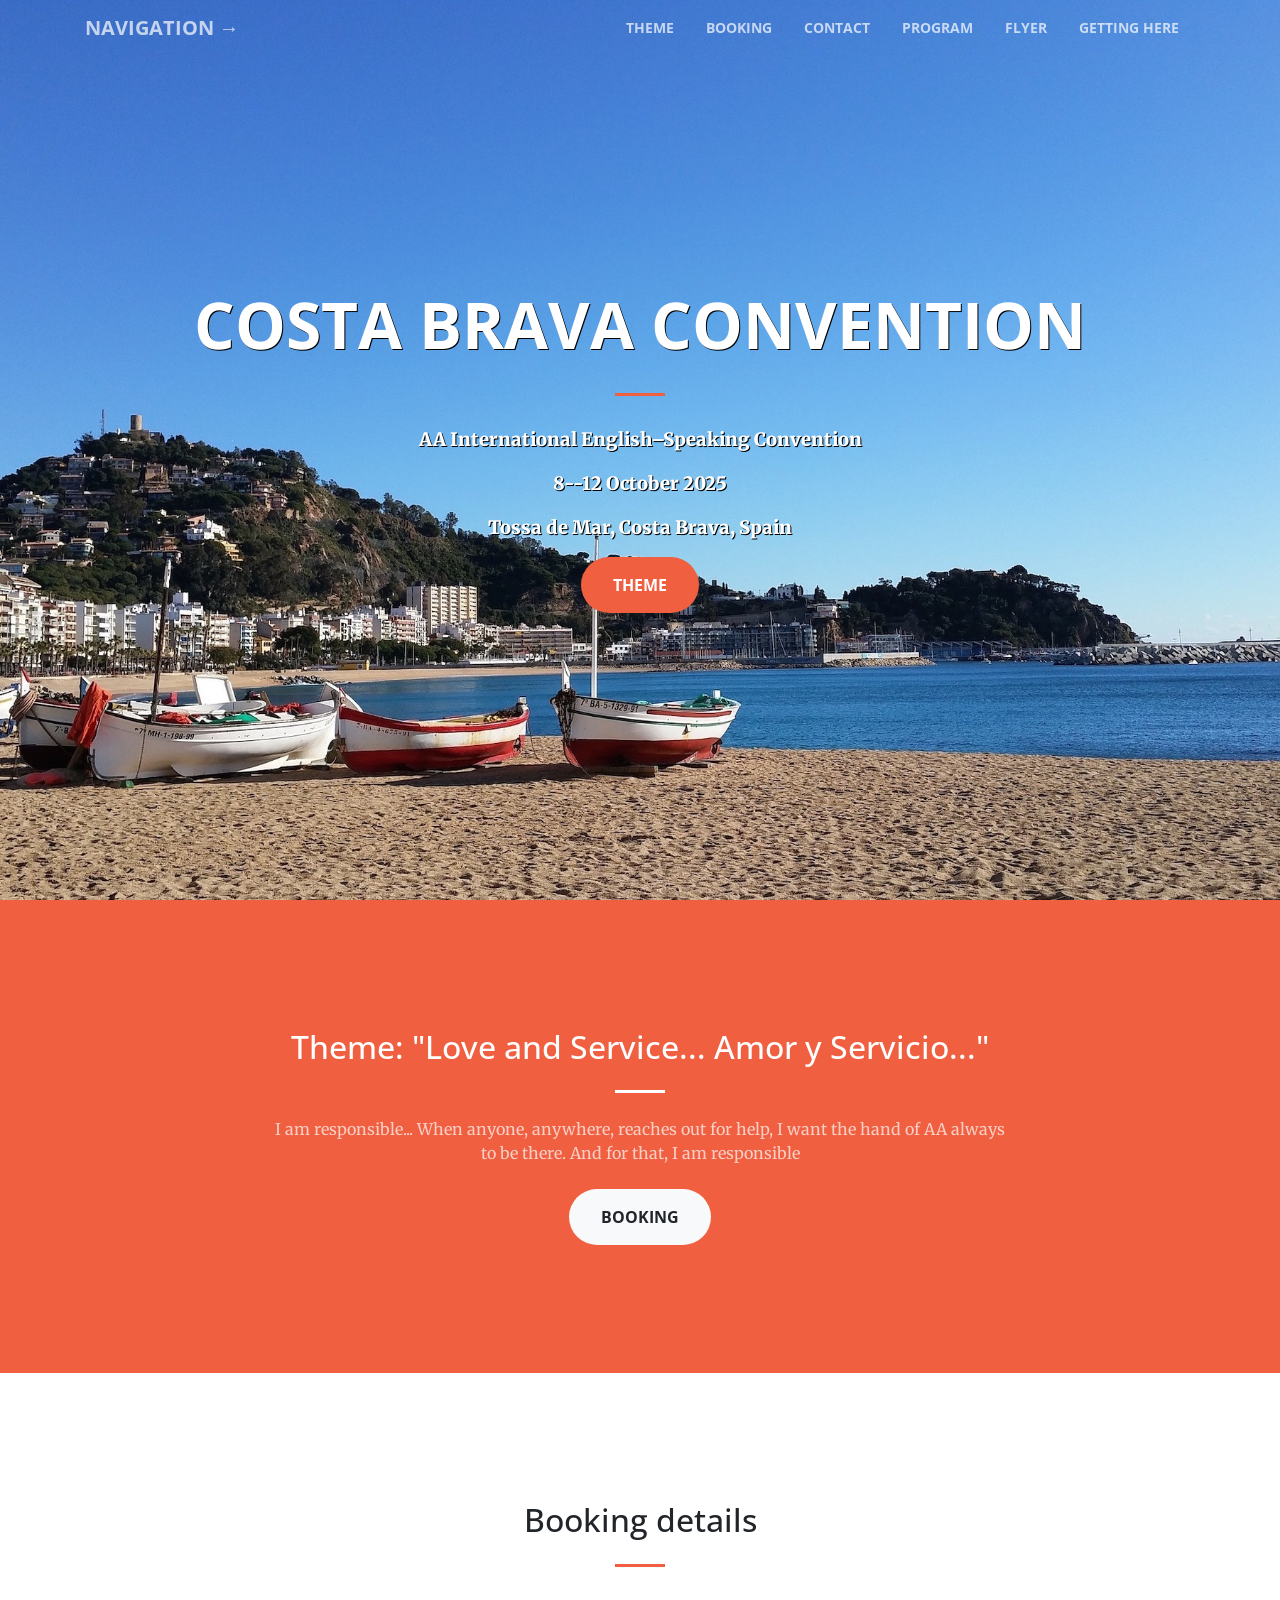
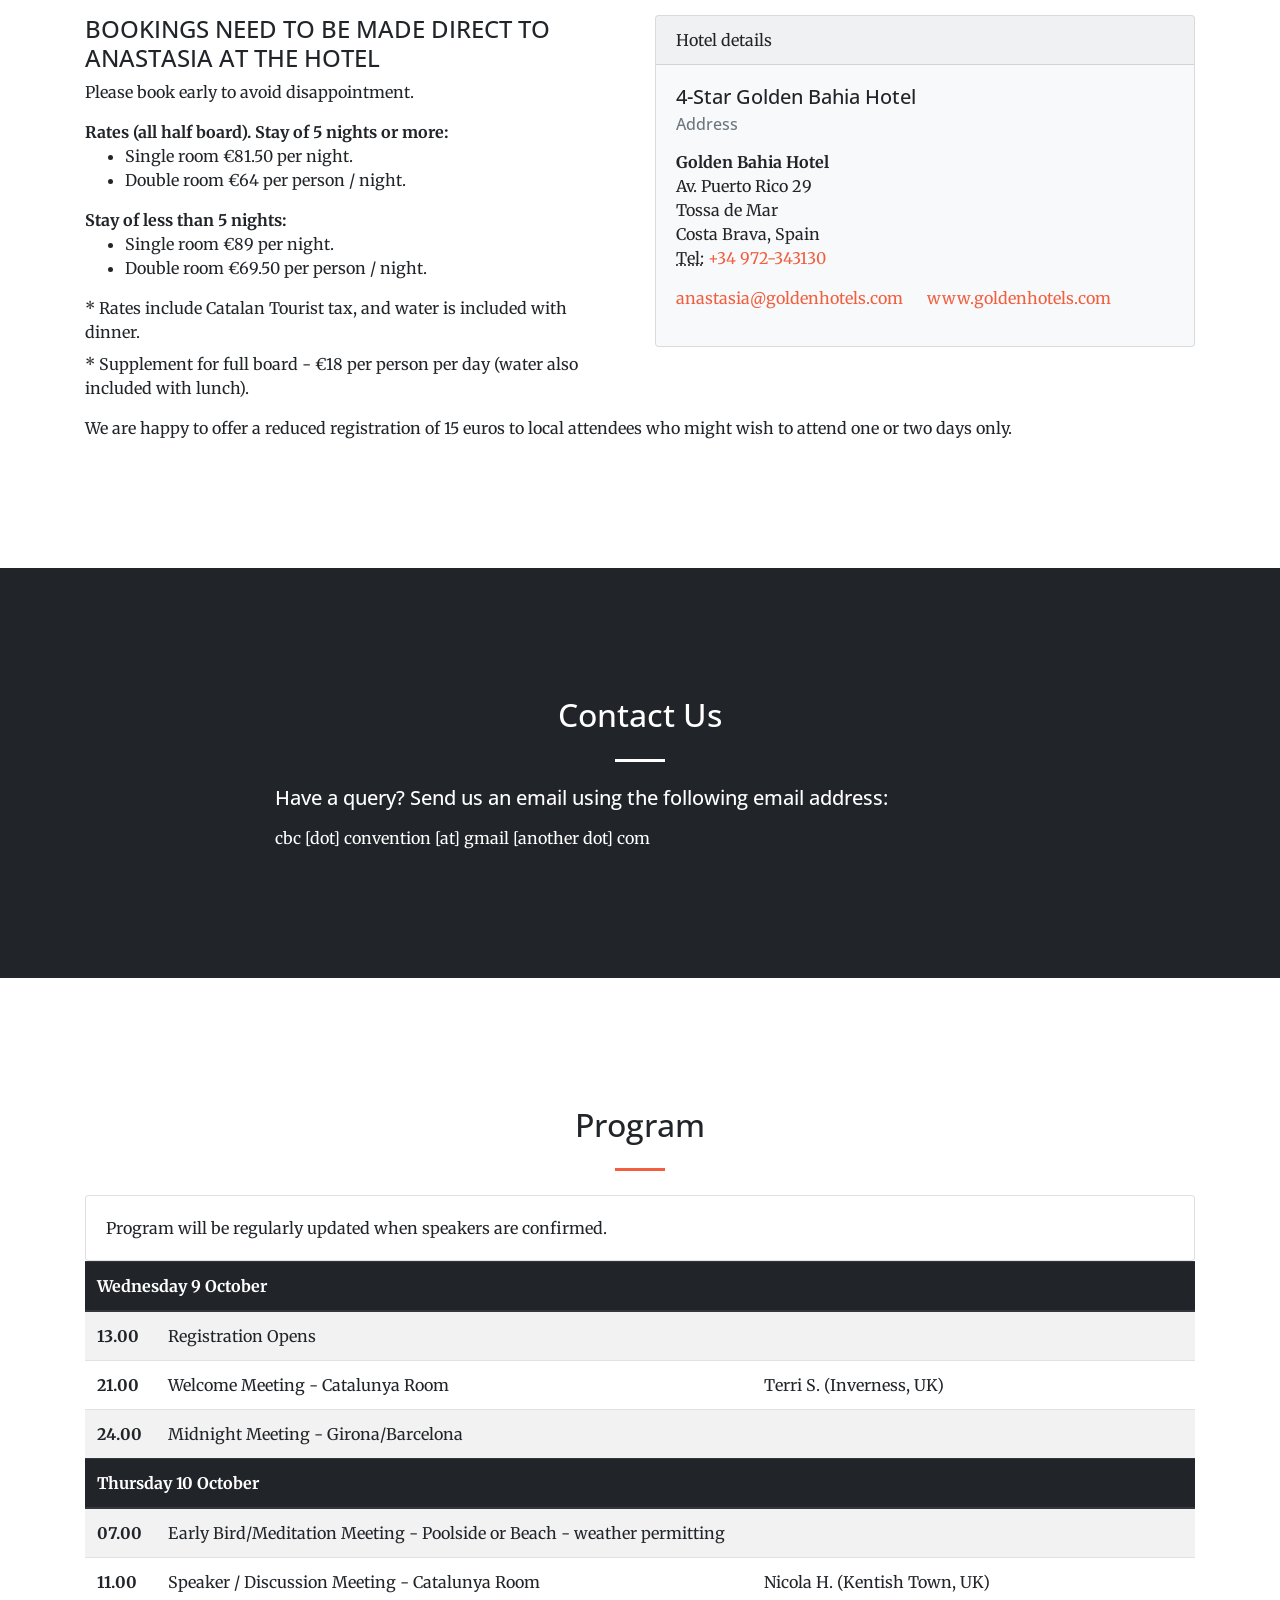
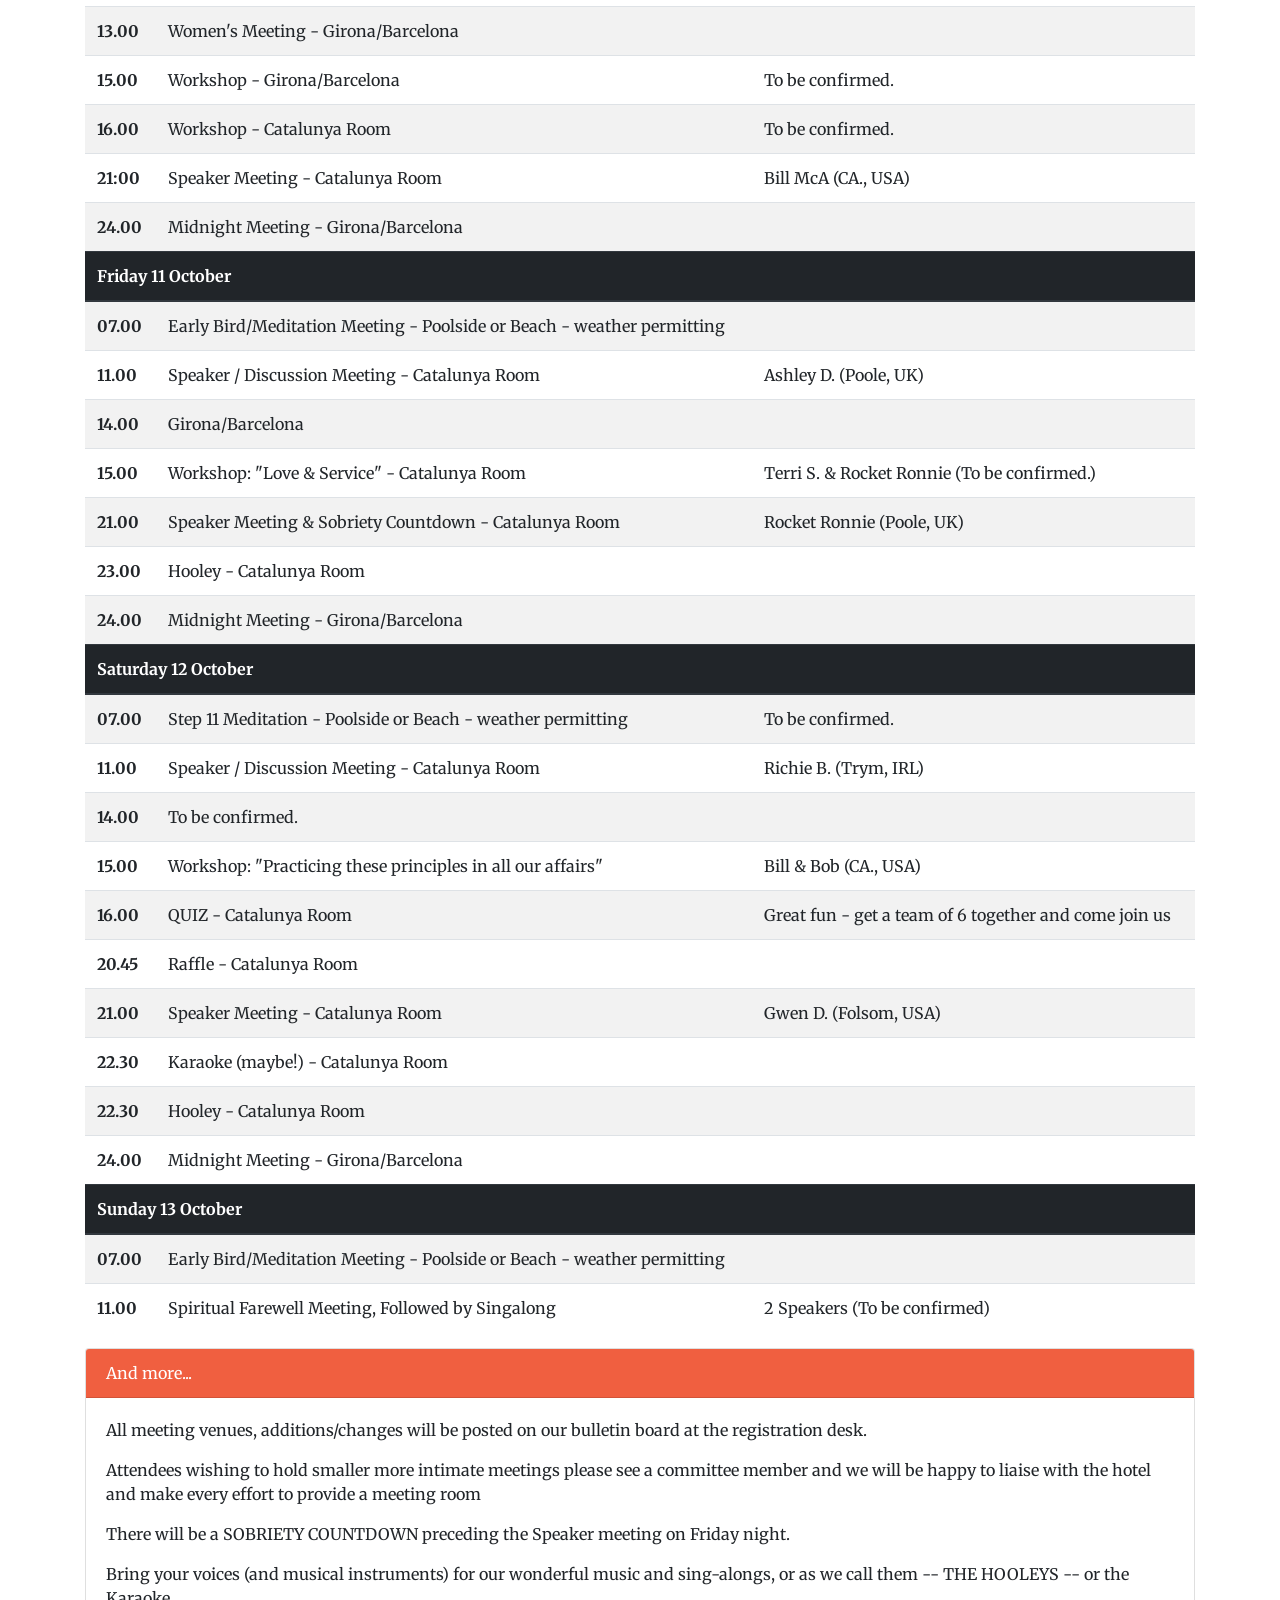
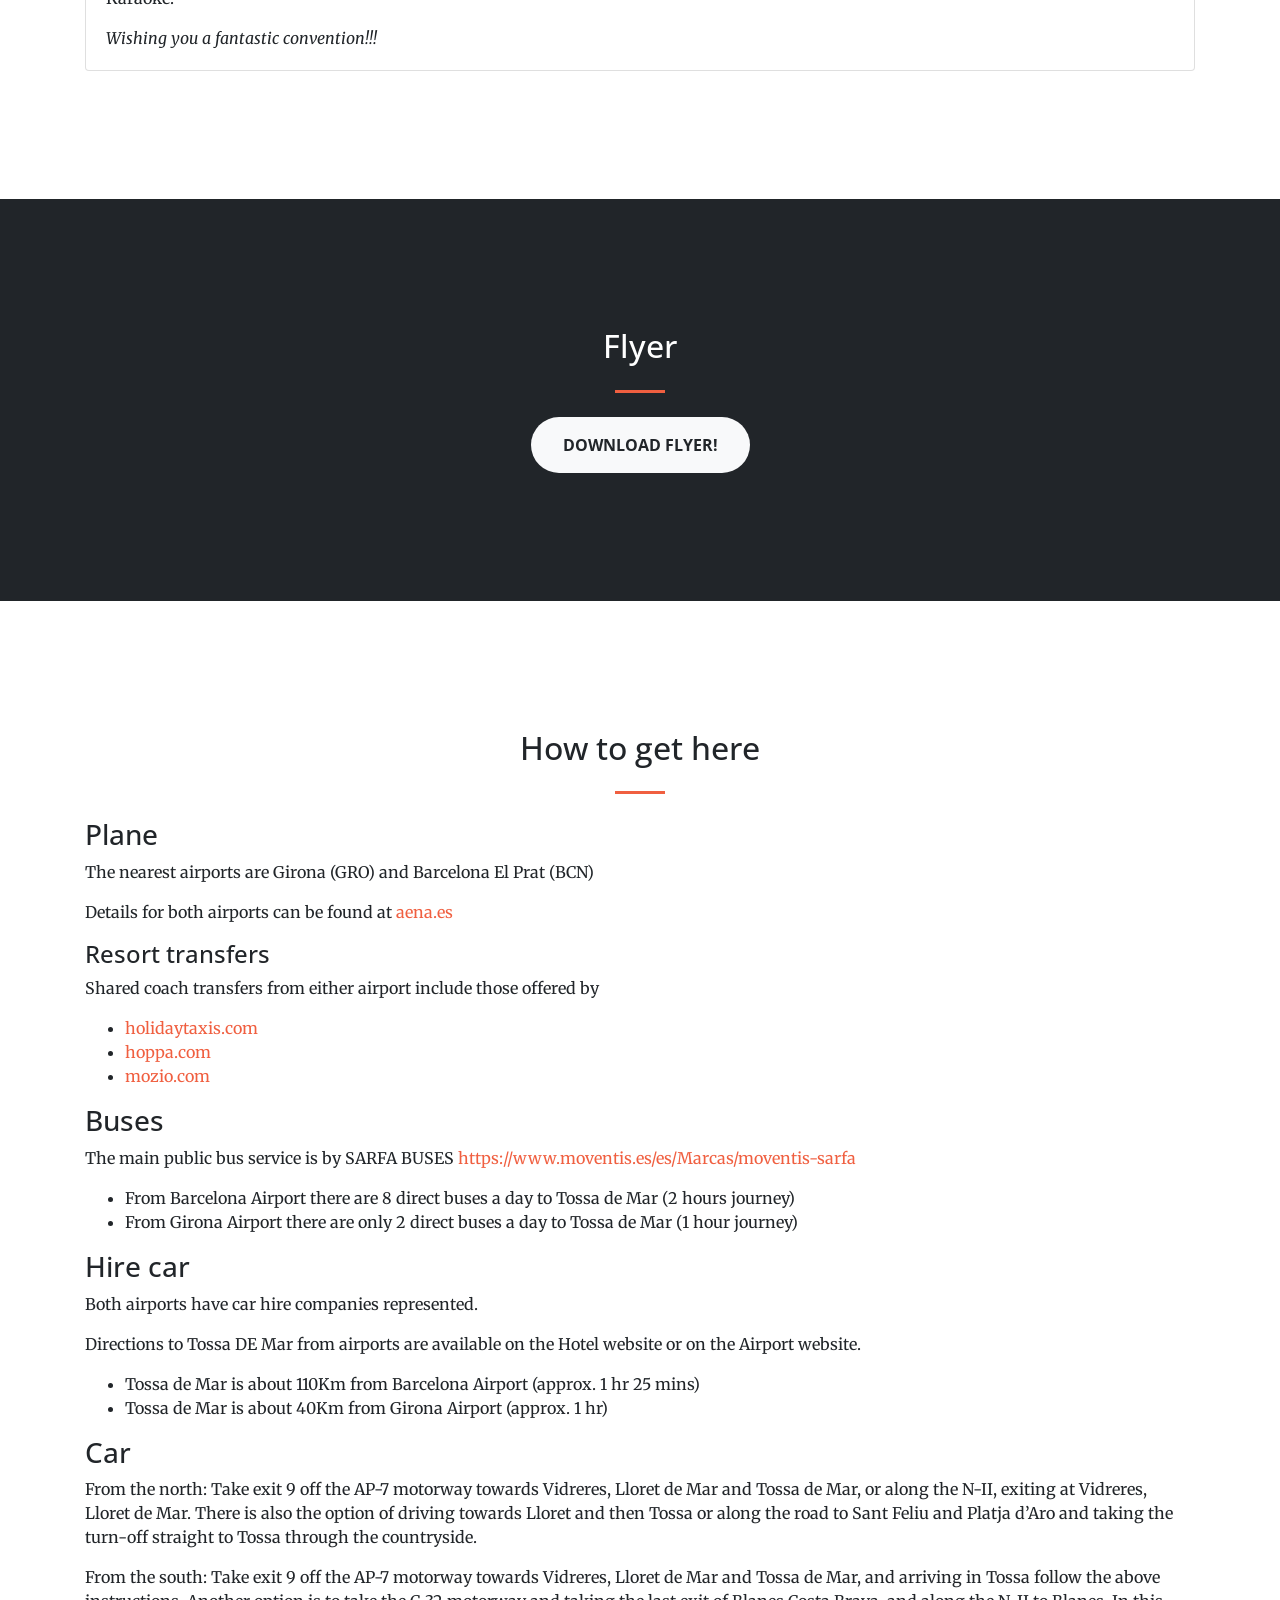
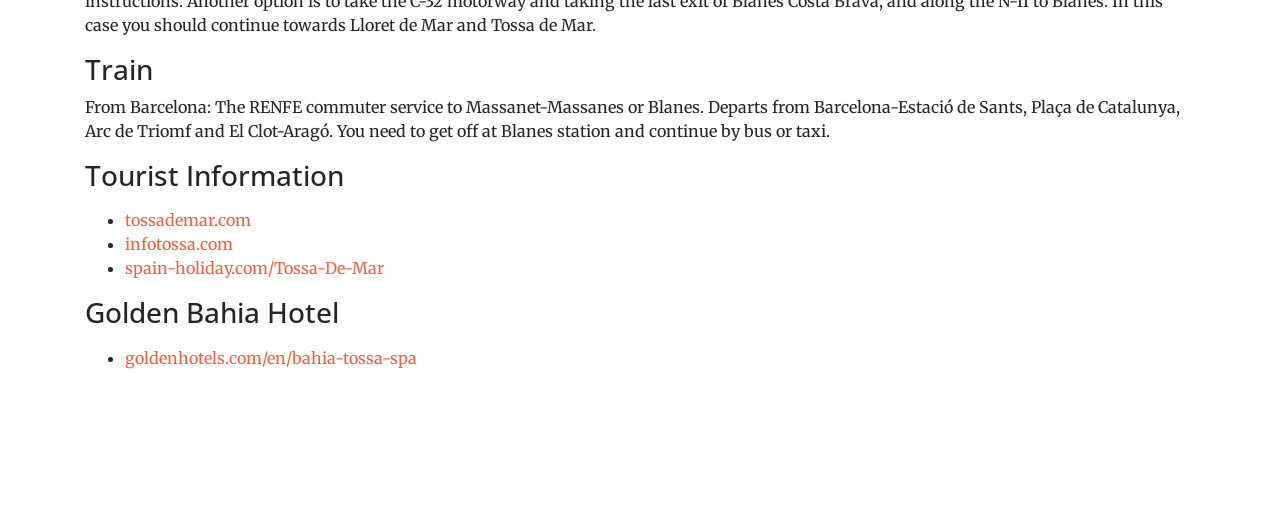
==== commit 7bdfcf93: "Minor Fixup" ====
--- a/index.html
+++ b/index.html
@@ -383,7 +383,7 @@
             <tr>
               <th scope="row">11.00</th>
               <td>Spiritual Farewell Meeting, Followed by Singalong</td>
-              <td>4 Speakers (To be confirmed)</td>
+              <td>2 Speakers (To be confirmed)</td>
             </tr>
           </table>
           <!-- PROGRAM TABLE END -->
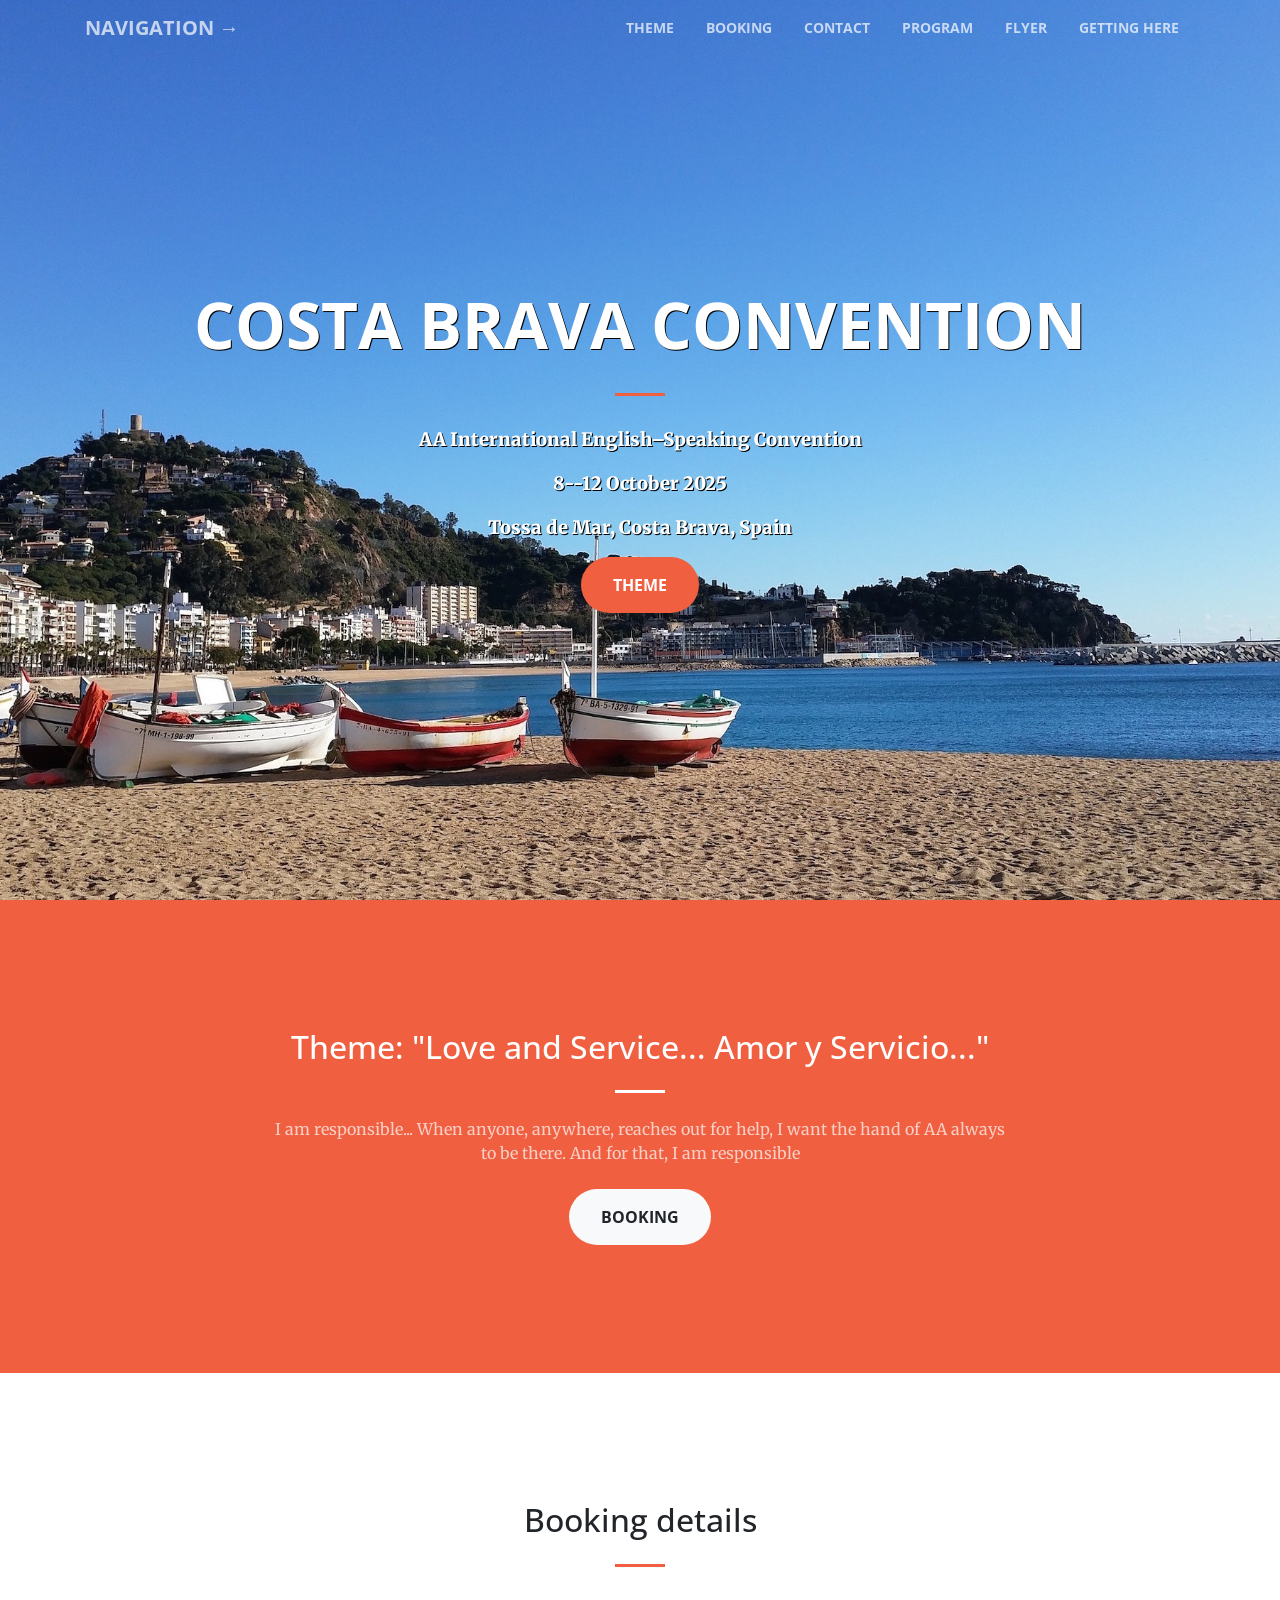
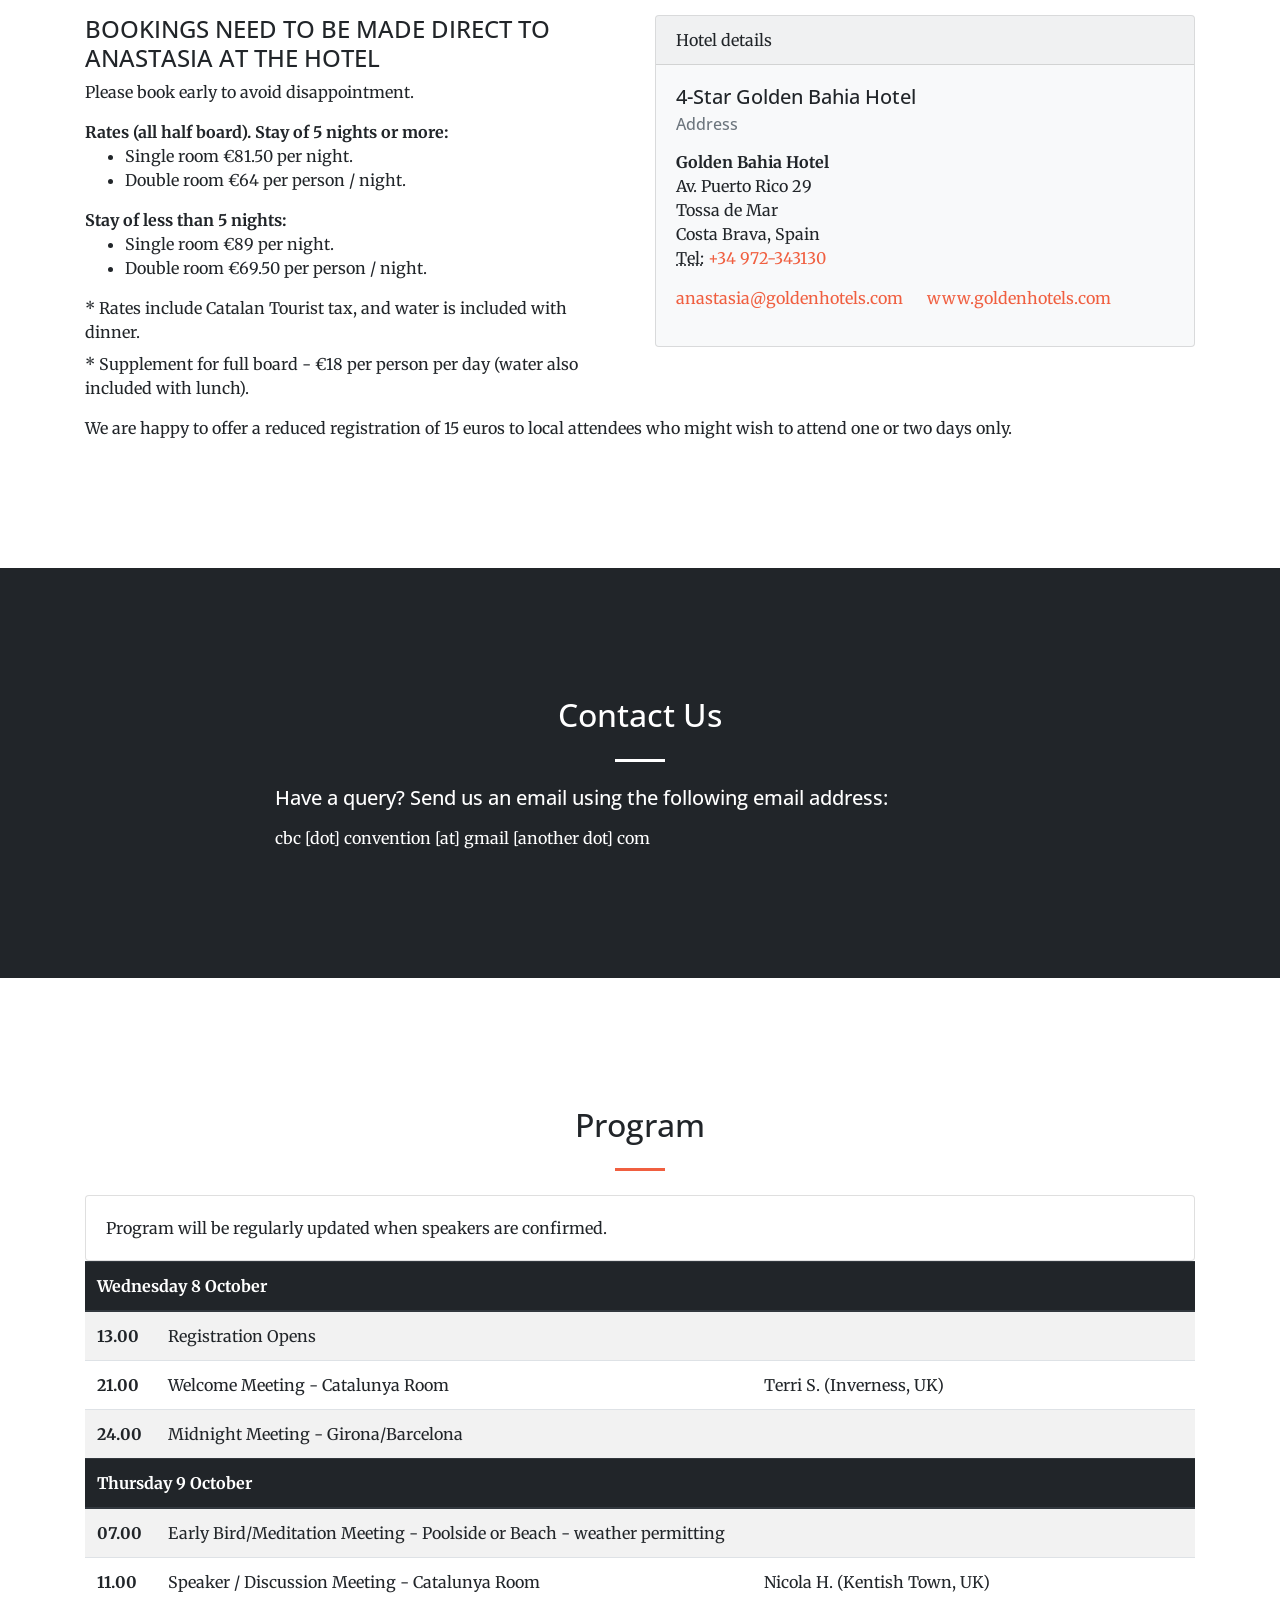
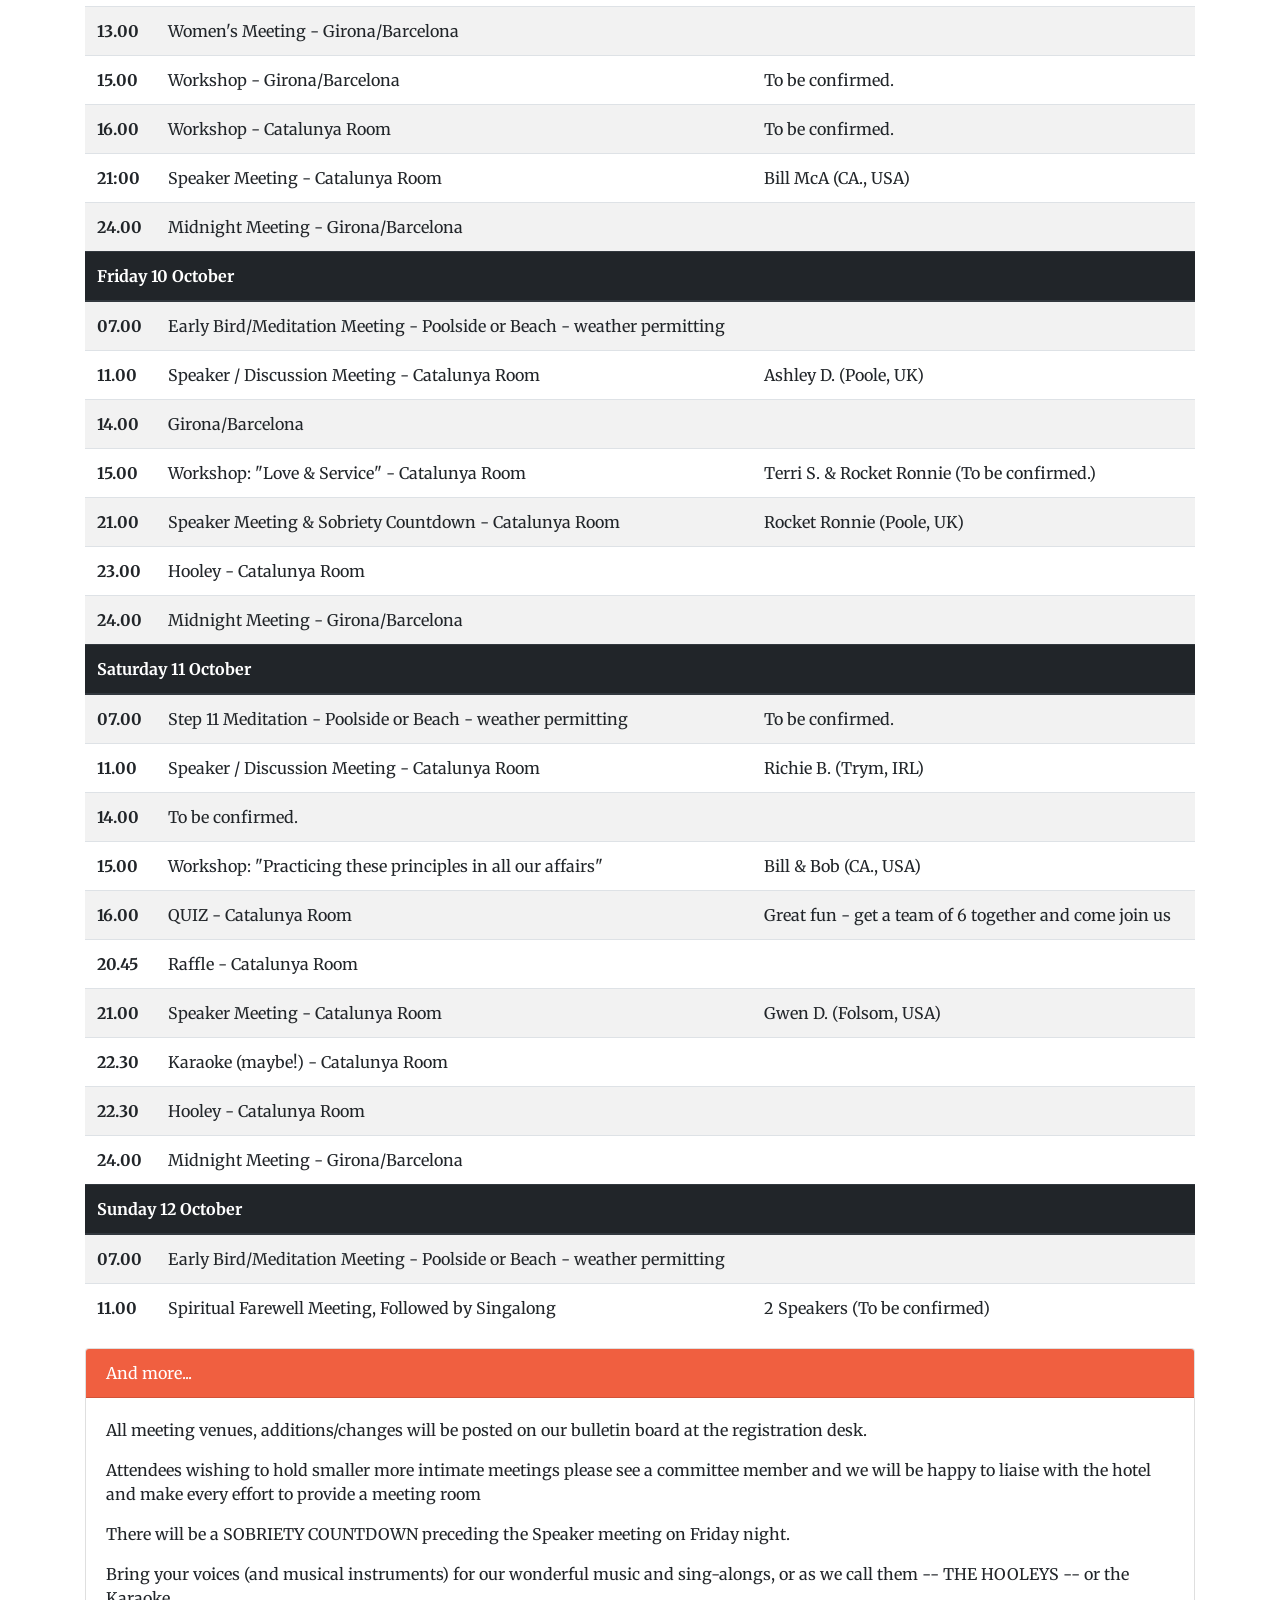
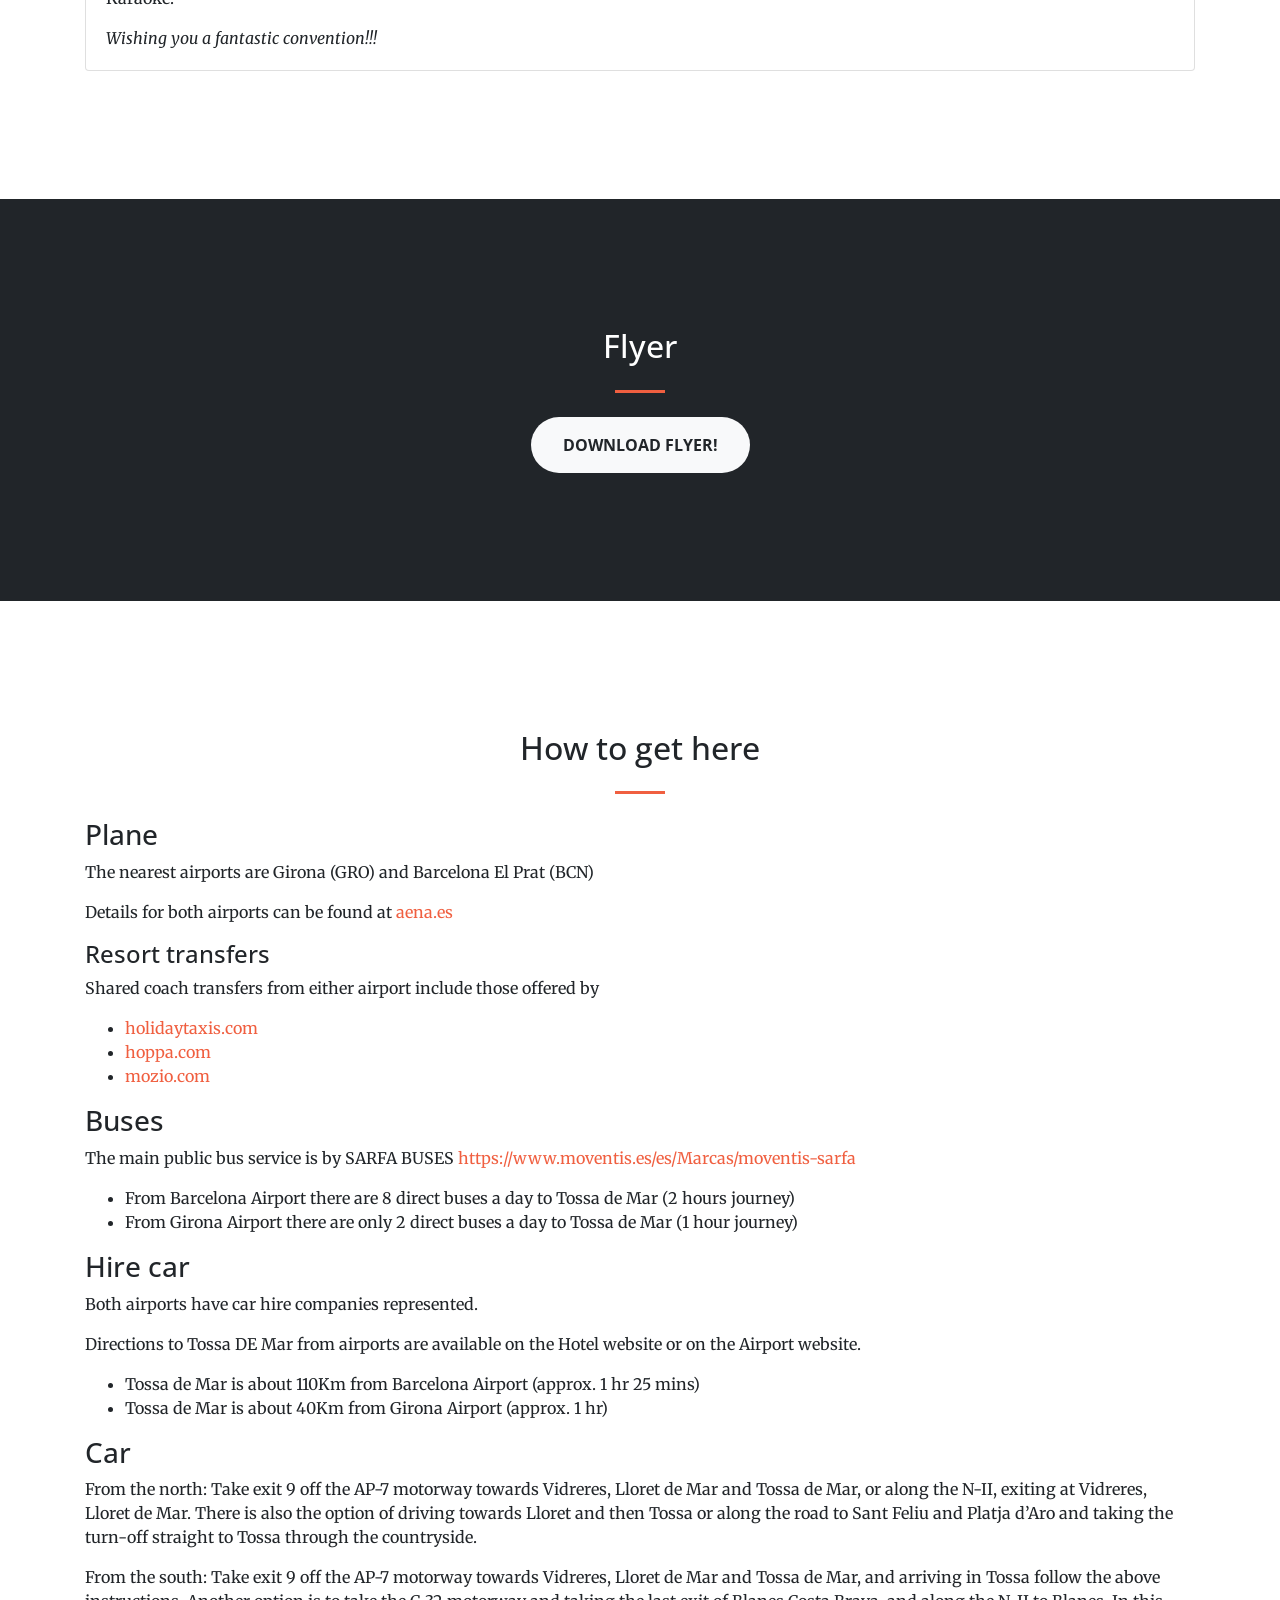
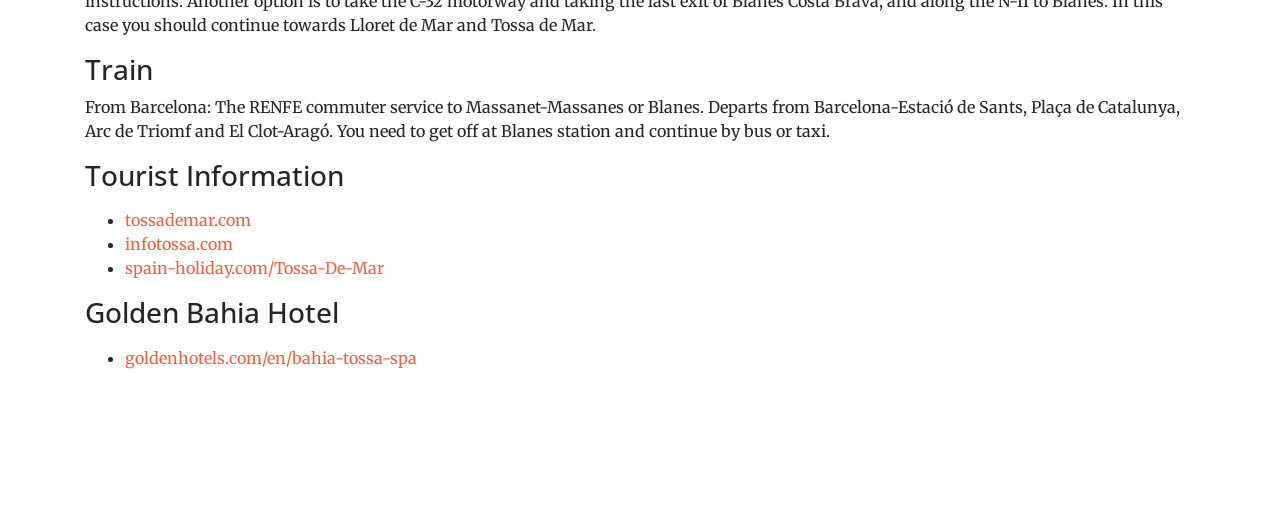
==== commit 93b9910a: "Fix up dates" ====
--- a/index.html
+++ b/index.html
@@ -209,7 +209,7 @@
           <table class="table table-striped">
             <thead class="thead-dark">
               <tr>
-                <th colspan="3" scope="col">Wednesday 9 October</th>
+                <th colspan="3" scope="col">Wednesday 8 October</th>
               </tr>
             </thead>
             <tbody>
@@ -231,7 +231,7 @@
             </tbody>
             <thead class="thead-dark">
               <tr>
-                <th colspan="3" scope="col">Thursday 10 October</th>
+                <th colspan="3" scope="col">Thursday 9 October</th>
               </tr>
             </thead>
             <tbody>
@@ -273,7 +273,7 @@
             </tbody>
             <thead class="thead-dark">
               <tr>
-                <th colspan="3" scope="col">Friday 11 October</th>
+                <th colspan="3" scope="col">Friday 10 October</th>
               </tr>
             </thead>
             <tbody>
@@ -315,7 +315,7 @@
             </tbody>
             <thead class="thead-dark">
               <tr>
-                <th colspan="3" scope="col">Saturday 12 October</th>
+                <th colspan="3" scope="col">Saturday 11 October</th>
               </tr>
             </thead>
             <tbody>
@@ -372,7 +372,7 @@
             </tbody>
             <thead class="thead-dark">
               <tr>
-                <th colspan="3" scope="col">Sunday 13 October</th>
+                <th colspan="3" scope="col">Sunday 12 October</th>
               </tr>
             </thead>
             <tr>
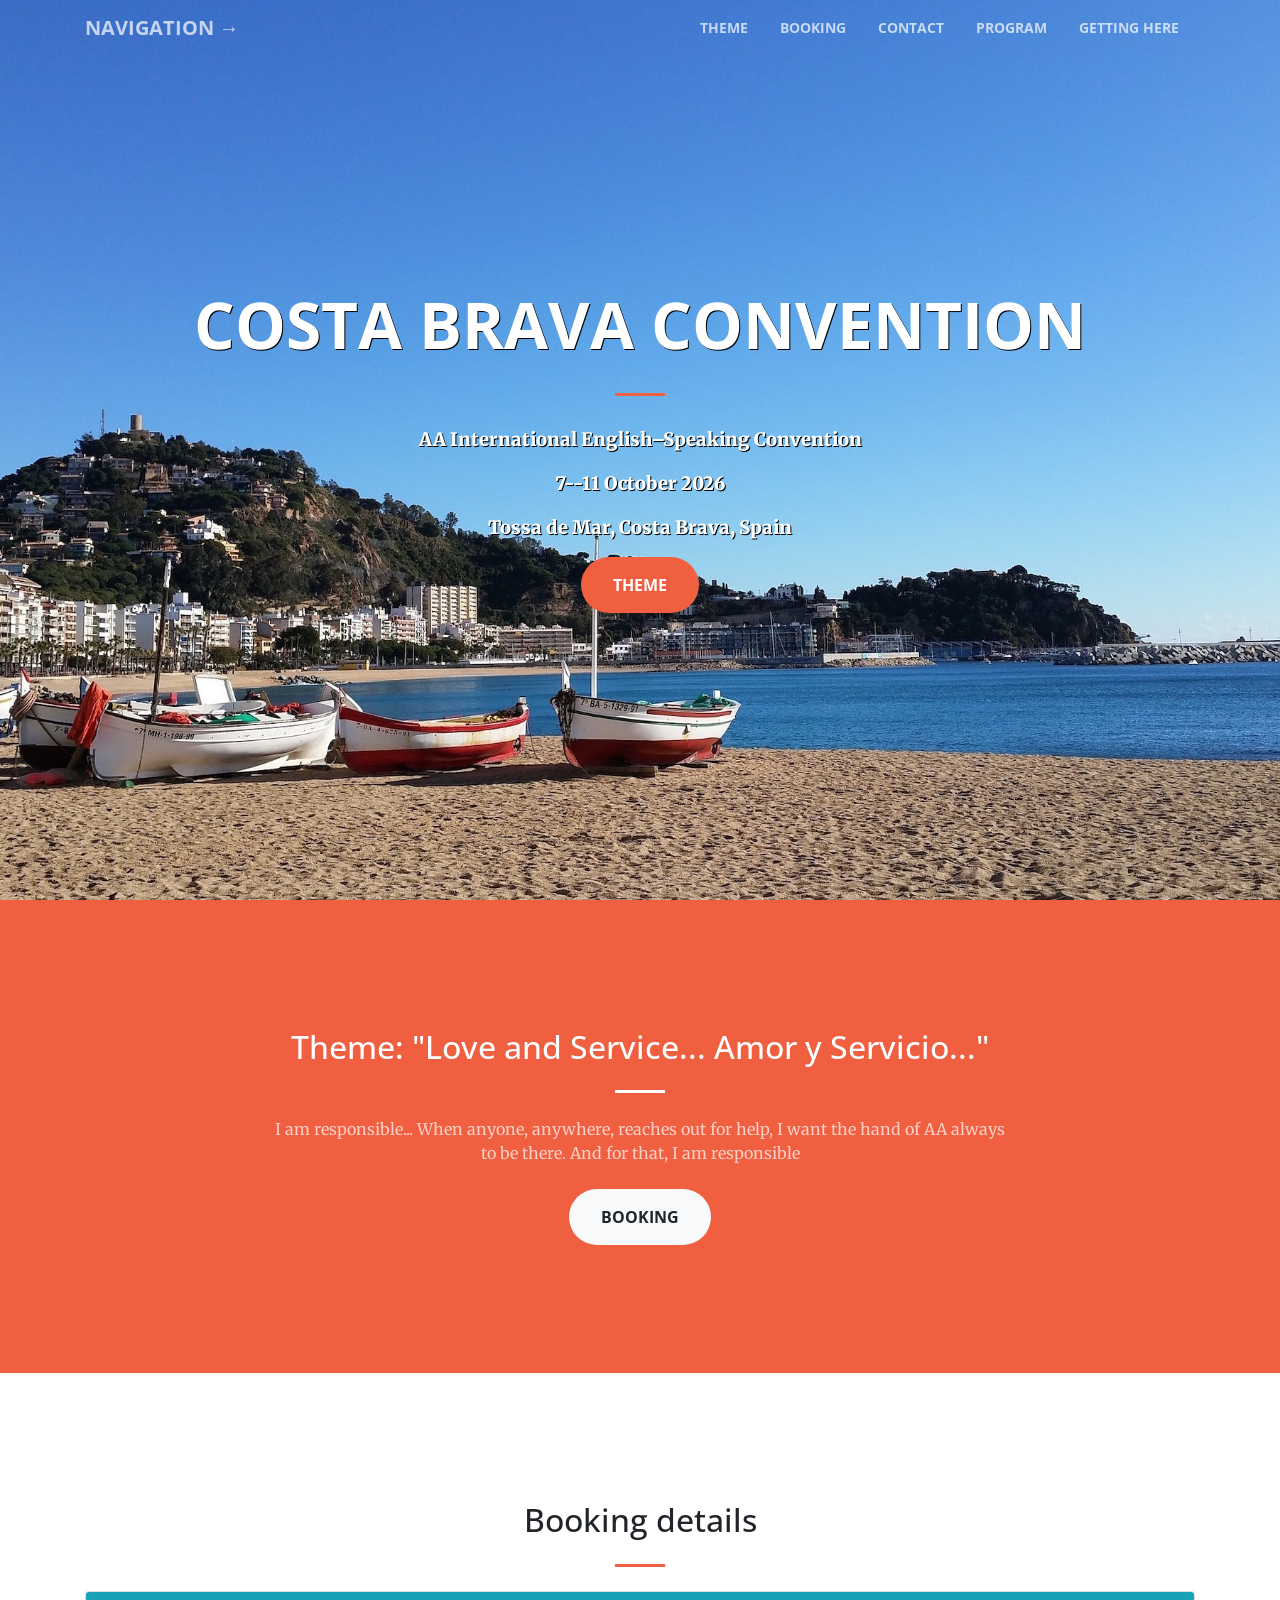
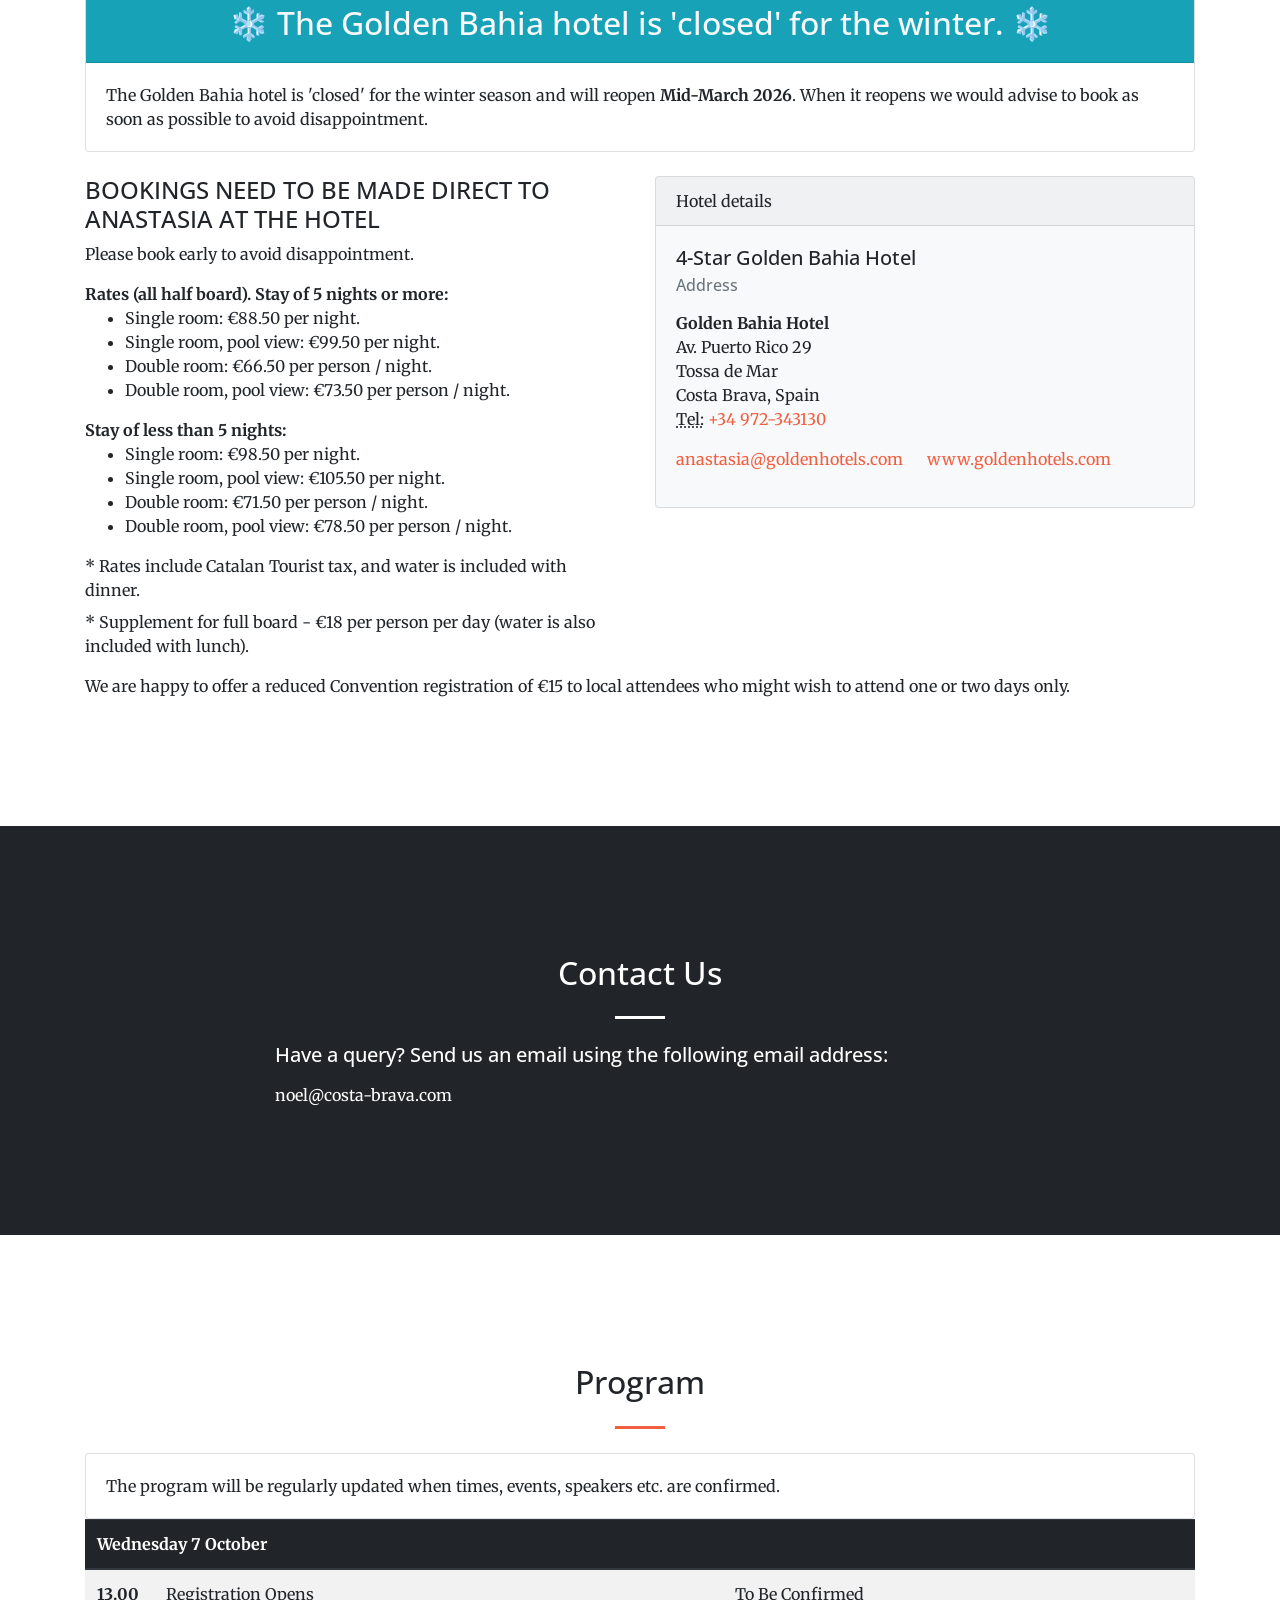
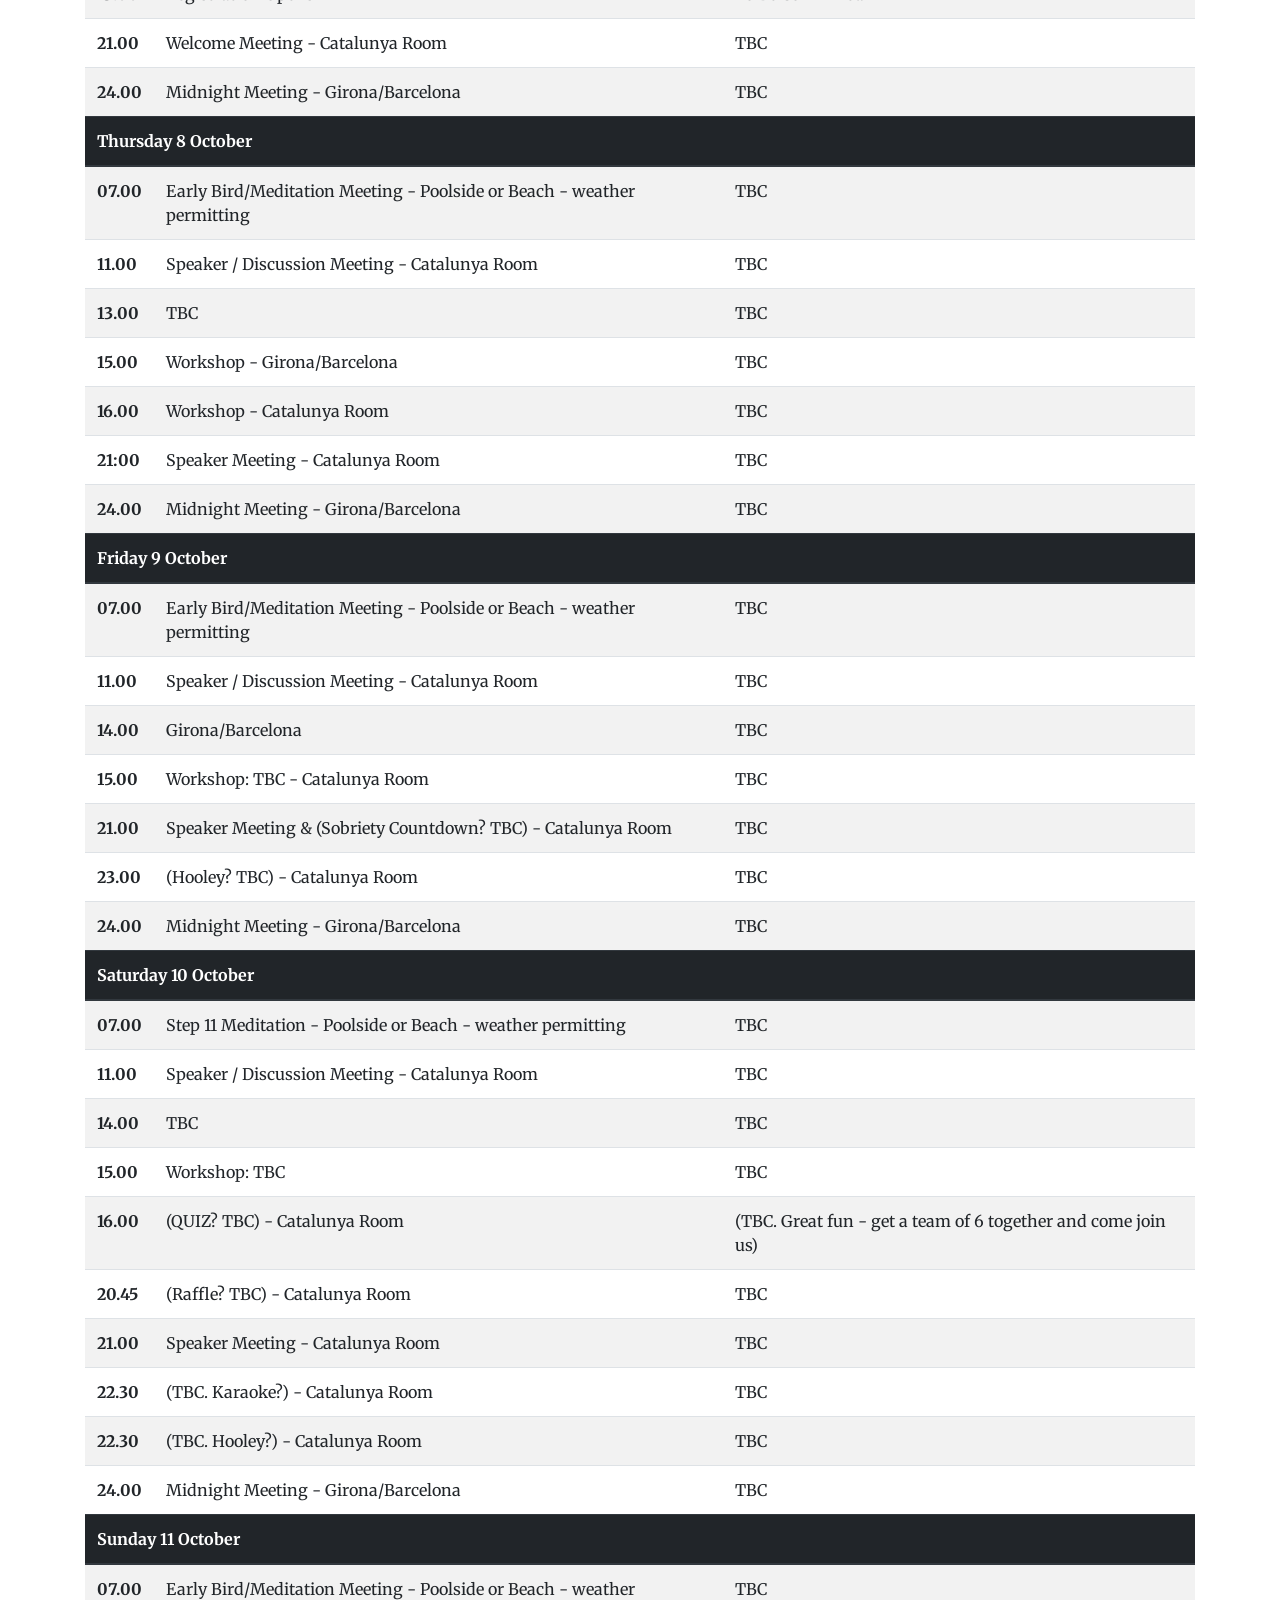
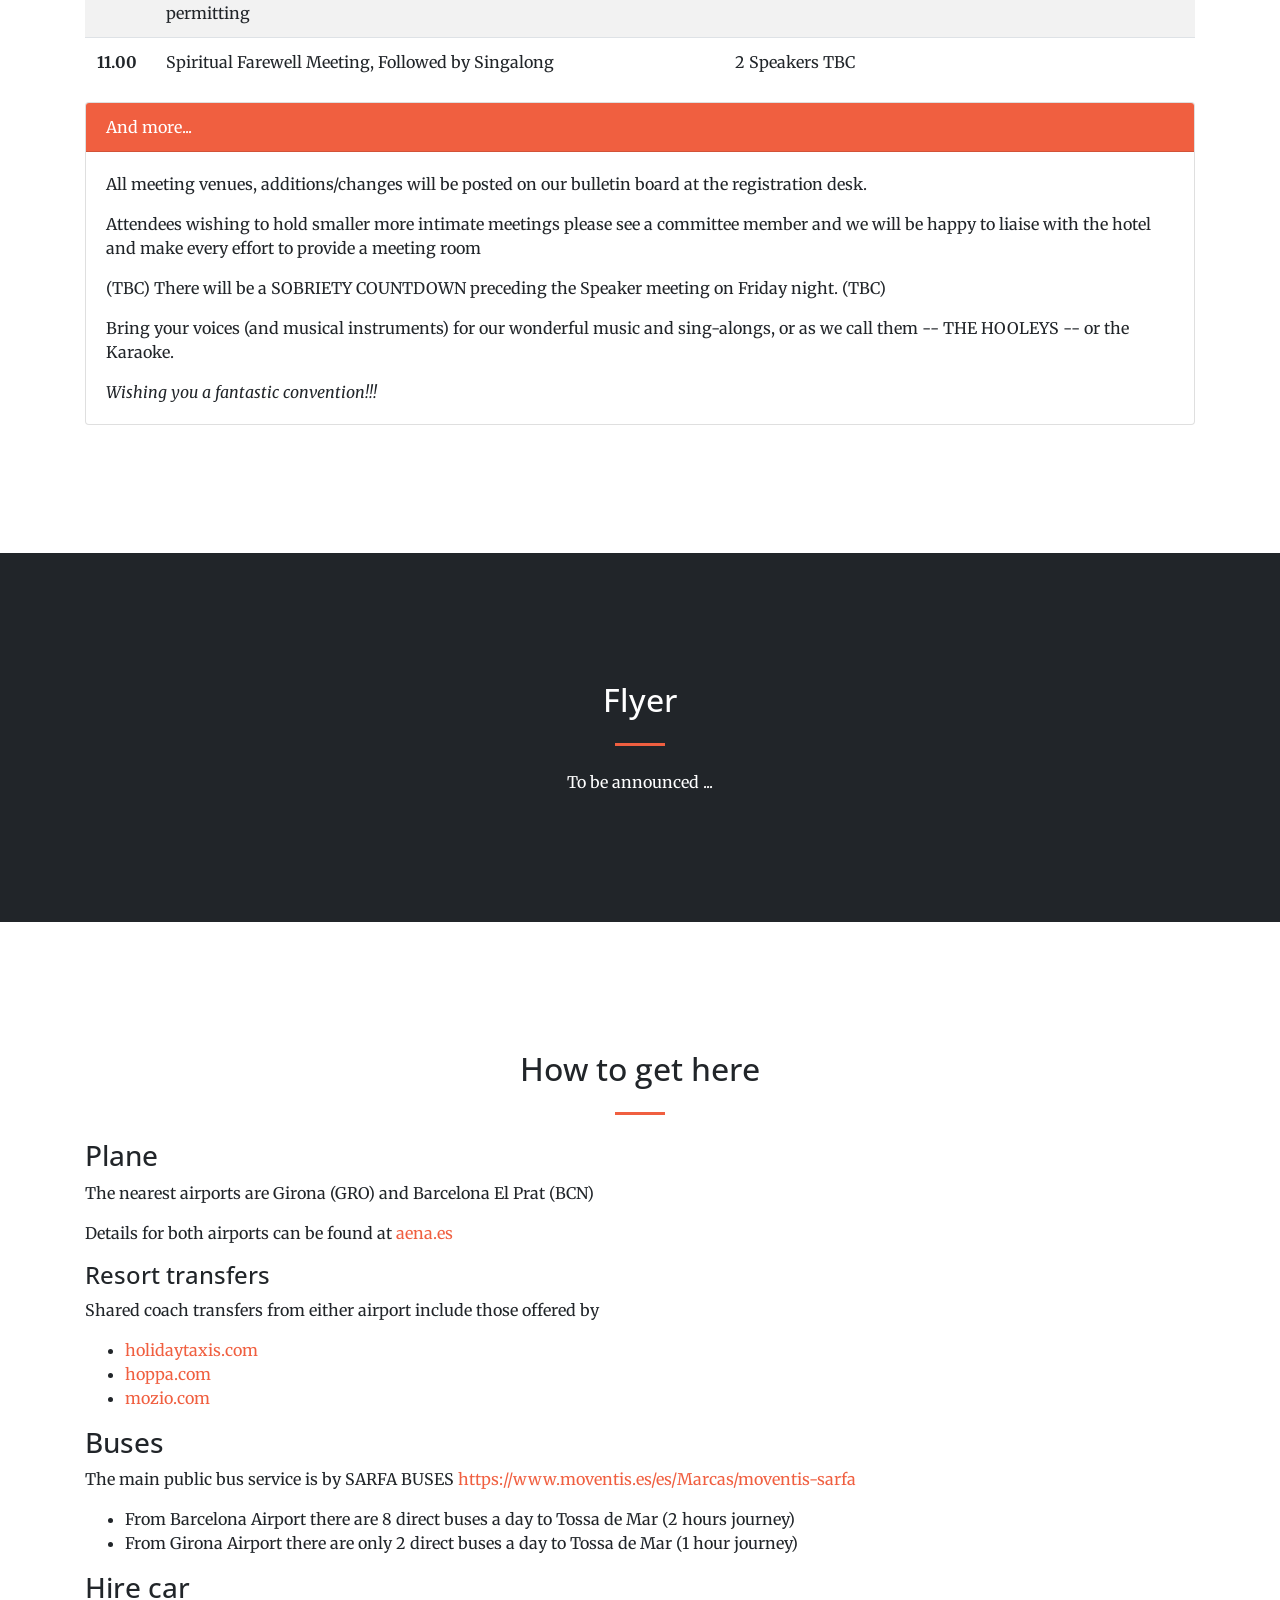
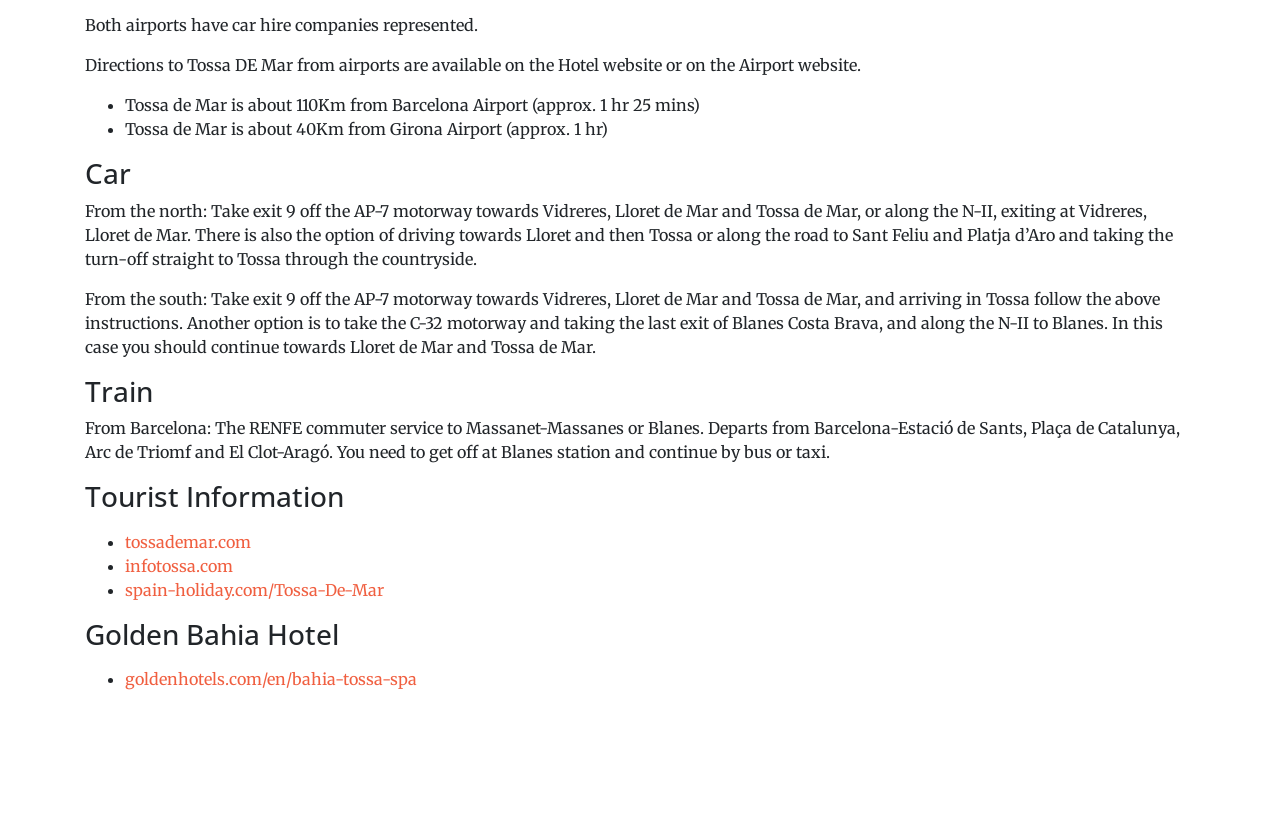
==== commit 167d271d: "Update convention date Also: 1. Uncomment "Closed for Winter" banner 2. Comment out Flyer download l" ====
--- a/index.html
+++ b/index.html
@@ -45,9 +45,9 @@
           <li class="nav-item">
             <a class="nav-link js-scroll-trigger" href="#program">Program</a>
           </li>
-          <li class="nav-item">
+          <!-- <li class="nav-item">
             <a class="nav-link js-scroll-trigger" href="#flyer">Flyer</a>
-          </li>
+          </li> -->
           <li class="nav-item">
             <a class="nav-link js-scroll-trigger" href="#getting-here">Getting here</a>
           </li>
@@ -64,7 +64,7 @@
         </div>
         <div class="col-lg-8 mx-auto">
           <p class="mb-3">AA International English&ndash;Speaking Convention</p>
-          <p class="mb-3 text-bold">8--12 October 2025</p>
+          <p class="mb-3 text-bold">7--11 October 2026</p>
           <p class="mb-3">Tossa de Mar, Costa Brava, Spain</p><a class="btn btn-primary btn-xl js-scroll-trigger" href="#theme">Theme</a>
         </div>
       </div>
@@ -91,17 +91,17 @@
           <hr class="my-4">
         </div>
       </div>
-      <!-- <div class="row">
+      <div class="row">
           <div class="col-lg-12">
               <div class="card">
 
                   <div class="card-header bg-info text-light"><center><h2>❄️ The Golden Bahia hotel is 'closed' for the winter. ❄️</h2></center></div>
                   <div class="card-body">
-                      The Golden Bahia hotel is 'closed' for the winter season and will reopen <b>Mid-March 2025</b>. When it reopens we would advise to book as soon as possible to avoid disappointment.
+                      The Golden Bahia hotel is 'closed' for the winter season and will reopen <b>Mid-March 2026</b>. When it reopens we would advise to book as soon as possible to avoid disappointment.
                   </div>
               </div>
           </div> 
-      </div> -->
+      </div>
       <br>
       <div class="row">
         <div class="col">
@@ -116,8 +116,10 @@
             <dt>Rates (all half board). Stay of 5 nights or more:</dt>
             <dd>
               <ul>
-                <li>Single room €81.50 per night.</li>
-                <li>Double room €64 per person / night.</li>
+                <li>Single room: €88.50 per night.</li>
+                <li>Single room, pool view: €99.50 per night.</li>
+                <li>Double room: €66.50 per person / night.</li>
+                <li>Double room, pool view: €73.50 per person / night.</li>
               </ul>
             </dd>
           </dl>
@@ -125,15 +127,17 @@
             <dt>Stay of less than 5 nights:</dt>
             <dd>
               <ul>
-                <li>Single room €89 per night.</li>
-                <li>Double room €69.50 per person / night.</li>
+                <li>Single room: €98.50 per night.</li>
+                <li>Single room, pool view: €105.50 per night.</li>
+                <li>Double room: €71.50 per person / night.</li>
+                <li>Double room, pool view: €78.50 per person / night.</li>
               </ul>
             </dd>
           </dl>
           <dl>
             <dt></dt>
             <dd>* Rates include Catalan Tourist tax, and water is included with dinner.</dd>
-            <dd>* Supplement for full board - €18 per person per day (water also included with lunch).</dd>
+            <dd>* Supplement for full board - €18 per person per day (water is also included with lunch).</dd>
           </dl>
         </div>
         <div class="col">
@@ -159,7 +163,7 @@
       </div>
       <div class="row">
         <div class="col">
-	We are happy to offer a reduced registration of 15 euros
+	We are happy to offer a reduced Convention registration of €15 
 	to local attendees who might wish to attend one or two days only.
         </div>
       </div>
@@ -182,7 +186,7 @@
               <h5>Have a query? Send us an email using the following email address:</h5>
             </dd>
           </dl>
-          <p class="card-text">cbc [dot] convention [at] gmail [another dot] com</p>
+          <p class="card-text">noel@costa-brava.com</p>
         </div>
       </div>
     </div>
@@ -201,7 +205,7 @@
         <div class="col">
           <div class="card">
           <div class="card-body">
-          <p class="card-text">Program will be regularly updated when speakers are confirmed.</p>
+          <p class="card-text">The program will be regularly updated when times, events, speakers etc. are confirmed.</p>
           </div>
           </div>
 
@@ -209,181 +213,181 @@
           <table class="table table-striped">
             <thead class="thead-dark">
               <tr>
-                <th colspan="3" scope="col">Wednesday 8 October</th>
+                <th colspan="3" scope="col">Wednesday 7 October</th>
               </tr>
             </thead>
             <tbody>
               <tr>
                 <th scope="row">13.00</th>
                 <td>Registration Opens</td>
-                <td></td>
+                <td>To Be Confirmed</td>
               </tr>
               <tr>
                 <th scope="row">21.00</th>
                 <td>Welcome Meeting - Catalunya Room</td>
-                <td>Terri S. (Inverness, UK)</td>
+                <td>TBC</td>
               </tr>
               <tr>
                 <th scope="row">24.00</th>
                 <td>Midnight Meeting - Girona/Barcelona</td>
-                <td></td>
+                <td>TBC</td>
               </tr>
             </tbody>
             <thead class="thead-dark">
               <tr>
-                <th colspan="3" scope="col">Thursday 9 October</th>
+                <th colspan="3" scope="col">Thursday 8 October</th>
               </tr>
             </thead>
             <tbody>
               <tr>
                 <th scope="row">07.00</th>
                 <td>Early Bird/Meditation Meeting - Poolside or Beach - weather permitting</td>
-                <td></td>
+                <td>TBC</td>
               </tr>
               <tr>
                 <th scope="row">11.00</th>
                 <td>Speaker / Discussion Meeting - Catalunya Room</td>
-                <td>Nicola H. (Kentish Town, UK)</td>
+                <td>TBC</td>
               </tr>
               <tr>
                 <th scope="row">13.00</th>
-                <td>Women's Meeting - Girona/Barcelona</td>
-                <td></td>
+                <td>TBC</td>
+                <td>TBC</td>
               </tr>
               <tr>
                 <th scope="row">15.00</th>
                 <td>Workshop - Girona/Barcelona</td>
-                <td>To be confirmed.</td>
+                <td>TBC</td>
               </tr>
               <tr>
                 <th scope="row">16.00</th>
                 <td>Workshop - Catalunya Room</td>
-                <td>To be confirmed.</td>
+                <td>TBC</td>
               </tr>
               <tr>
                   <th scope="row">21:00</th>
                   <td>Speaker Meeting - Catalunya Room</td>
-                  <td>Bill McA (CA., USA)</td>
+                  <td>TBC</td>
               </tr>
               <tr>
                 <th scope="row">24.00</th>
                 <td>Midnight Meeting - Girona/Barcelona</td>
-                <td></td>
+                <td>TBC</td>
               </tr>
             </tbody>
             <thead class="thead-dark">
               <tr>
-                <th colspan="3" scope="col">Friday 10 October</th>
+                <th colspan="3" scope="col">Friday 9 October</th>
               </tr>
             </thead>
             <tbody>
               <tr>
                 <th scope="row">07.00</th>
                 <td>Early Bird/Meditation Meeting - Poolside or Beach - weather permitting</td>
-                <td></td>
+                <td>TBC</td>
               </tr>
               <tr>
                 <th scope="row">11.00</th>
                 <td>Speaker / Discussion Meeting - Catalunya Room</td>
-                <td>Ashley D. (Poole, UK)</td>
+                <td>TBC</td>
               </tr>
               <tr>
                 <th scope="row">14.00</th>
                 <td>Girona/Barcelona</td>
-                <td></td>
+                <td>TBC</td>
               </tr>
               <tr>
                 <th scope="row">15.00</th>
-                <td>Workshop: "Love &amp; Service" - Catalunya Room</td>
-                <td>Terri S. &amp; Rocket Ronnie (To be confirmed.)</td>
+                <td>Workshop: TBC - Catalunya Room</td>
+                <td>TBC</td>
               </tr>
               <tr>
                 <th scope="row">21.00</th>
-                <td>Speaker Meeting &amp; Sobriety Countdown - Catalunya Room</td>
-                <td>Rocket Ronnie (Poole, UK)</td>
+                <td>Speaker Meeting &amp; (Sobriety Countdown? TBC) - Catalunya Room</td>
+                <td>TBC</td>
               </tr>
               <tr>
                 <th scope="row">23.00</th>
-                <td>Hooley - Catalunya Room</td>
-                <td></td>
+                <td>(Hooley? TBC) - Catalunya Room</td>
+                <td>TBC</td>
               </tr>
               <tr>
                 <th scope="row">24.00</th>
                 <td>Midnight Meeting - Girona/Barcelona</td>
-                <td></td>
+                <td>TBC</td>
               </tr>
             </tbody>
             <thead class="thead-dark">
               <tr>
-                <th colspan="3" scope="col">Saturday 11 October</th>
+                <th colspan="3" scope="col">Saturday 10 October</th>
               </tr>
             </thead>
             <tbody>
               <tr>
                 <th scope="row">07.00</th>
                 <td>Step 11 Meditation - Poolside or Beach - weather permitting</td>
-                <td>To be confirmed.</td>
+                <td>TBC</td>
               </tr>
               <tr>
                 <th scope="row">11.00</th>
                 <td>Speaker / Discussion Meeting - Catalunya Room</td>
-                <td>Richie B. (Trym, IRL)</td>
+                <td>TBC</td>
               </tr>
               <tr>
                 <th scope="row">14.00</th>
-                <td>To be confirmed.</td>
-                <td></td>
+                <td>TBC</td>
+                <td>TBC</td>
               </tr>
               <tr>
                 <th scope="row">15.00</th>
-                <td>Workshop: "Practicing these principles in all our affairs"</td>
-                <td>Bill &amp; Bob (CA., USA)</td>
+                <td>Workshop: TBC</td>
+                <td>TBC</td>
               </tr>
               <tr>
                 <th scope="row">16.00</th>
-                <td>QUIZ - Catalunya Room</td>
-                <td>Great fun - get a team of 6 together and come join us</td>
+                <td>(QUIZ? TBC) - Catalunya Room</td>
+                <td>(TBC. Great fun - get a team of 6 together and come join us)</td>
               </tr>
               <tr>
                 <th scope="row">20.45</th>
-                <td>Raffle - Catalunya Room</td>
-                <td></td>
+                <td>(Raffle? TBC) - Catalunya Room</td>
+                <td>TBC</td>
               </tr>
               <tr>
                 <th scope="row">21.00</th>
                 <td>Speaker Meeting - Catalunya Room</td>
-                <td>Gwen D. (Folsom, USA)</td>
+                <td>TBC</td>
               </tr>
               <tr>
                 <th scope="row">22.30</th>
-                <td>Karaoke (maybe!) - Catalunya Room</td>
-                <td></td>
+                <td>(TBC. Karaoke?) - Catalunya Room</td>
+                <td>TBC</td>
               </tr>
               <tr>
                 <th scope="row">22.30</th>
-                <td>Hooley - Catalunya Room</td>
-                <td></td>
+                <td>(TBC. Hooley?) - Catalunya Room</td>
+                <td>TBC</td>
               </tr> 
               <tr>
                 <th scope="row">24.00</th>
                 <td>Midnight Meeting - Girona/Barcelona</td>
-                <td></td>
+                <td>TBC</td>
               </tr> 
             </tbody>
             <thead class="thead-dark">
               <tr>
-                <th colspan="3" scope="col">Sunday 12 October</th>
+                <th colspan="3" scope="col">Sunday 11 October</th>
               </tr>
             </thead>
             <tr>
               <th scope="row">07.00</th>
               <td>Early Bird/Meditation Meeting - Poolside or Beach - weather permitting</td>
-              <td></td>
+              <td>TBC</td>
             </tr>
             <tr>
               <th scope="row">11.00</th>
               <td>Spiritual Farewell Meeting, Followed by Singalong</td>
-              <td>2 Speakers (To be confirmed)</td>
+              <td>2 Speakers TBC</td>
             </tr>
           </table>
           <!-- PROGRAM TABLE END -->
@@ -397,7 +401,7 @@
 
                           <p class="card-text">Attendees wishing to hold smaller more intimate meetings please see a committee member and we will be happy to liaise with the hotel and make every effort to provide a meeting room</p>
 
-			  <p class="card-text">There will be a SOBRIETY COUNTDOWN preceding the Speaker meeting on Friday night.</p>
+			  <p class="card-text">(TBC) There will be a SOBRIETY COUNTDOWN preceding the Speaker meeting on Friday night. (TBC)</p>
 
 			  <p class="card-text">Bring your voices (and musical instruments) for our wonderful music and sing-alongs, or as we call them -- THE HOOLEYS -- or the Karaoke.</p>
               <p class="card-text"><i>Wishing you a fantastic convention!!!</i></p>
@@ -419,14 +423,14 @@
         </div>
         <div class="row">
             <div class="col-lg-12 text-center">
-                <!-- To be announced ... -->
-                <a class="btn btn-light btn-xl sr-button"
-                   href="static/pdf/tossa_2025_flyer.pdf">Download Flyer!</a>
+                To be announced ...
+                <!-- <a class="btn btn-light btn-xl sr-button"
+                    href="static/pdf/tossa_2025_flyer.pdf">Download Flyer!</a> -->
 	    </div>
         </div>
     </div>
   </section>
-  
+
   <section id="getting-here">
     <div class="container">
       <div class="row">
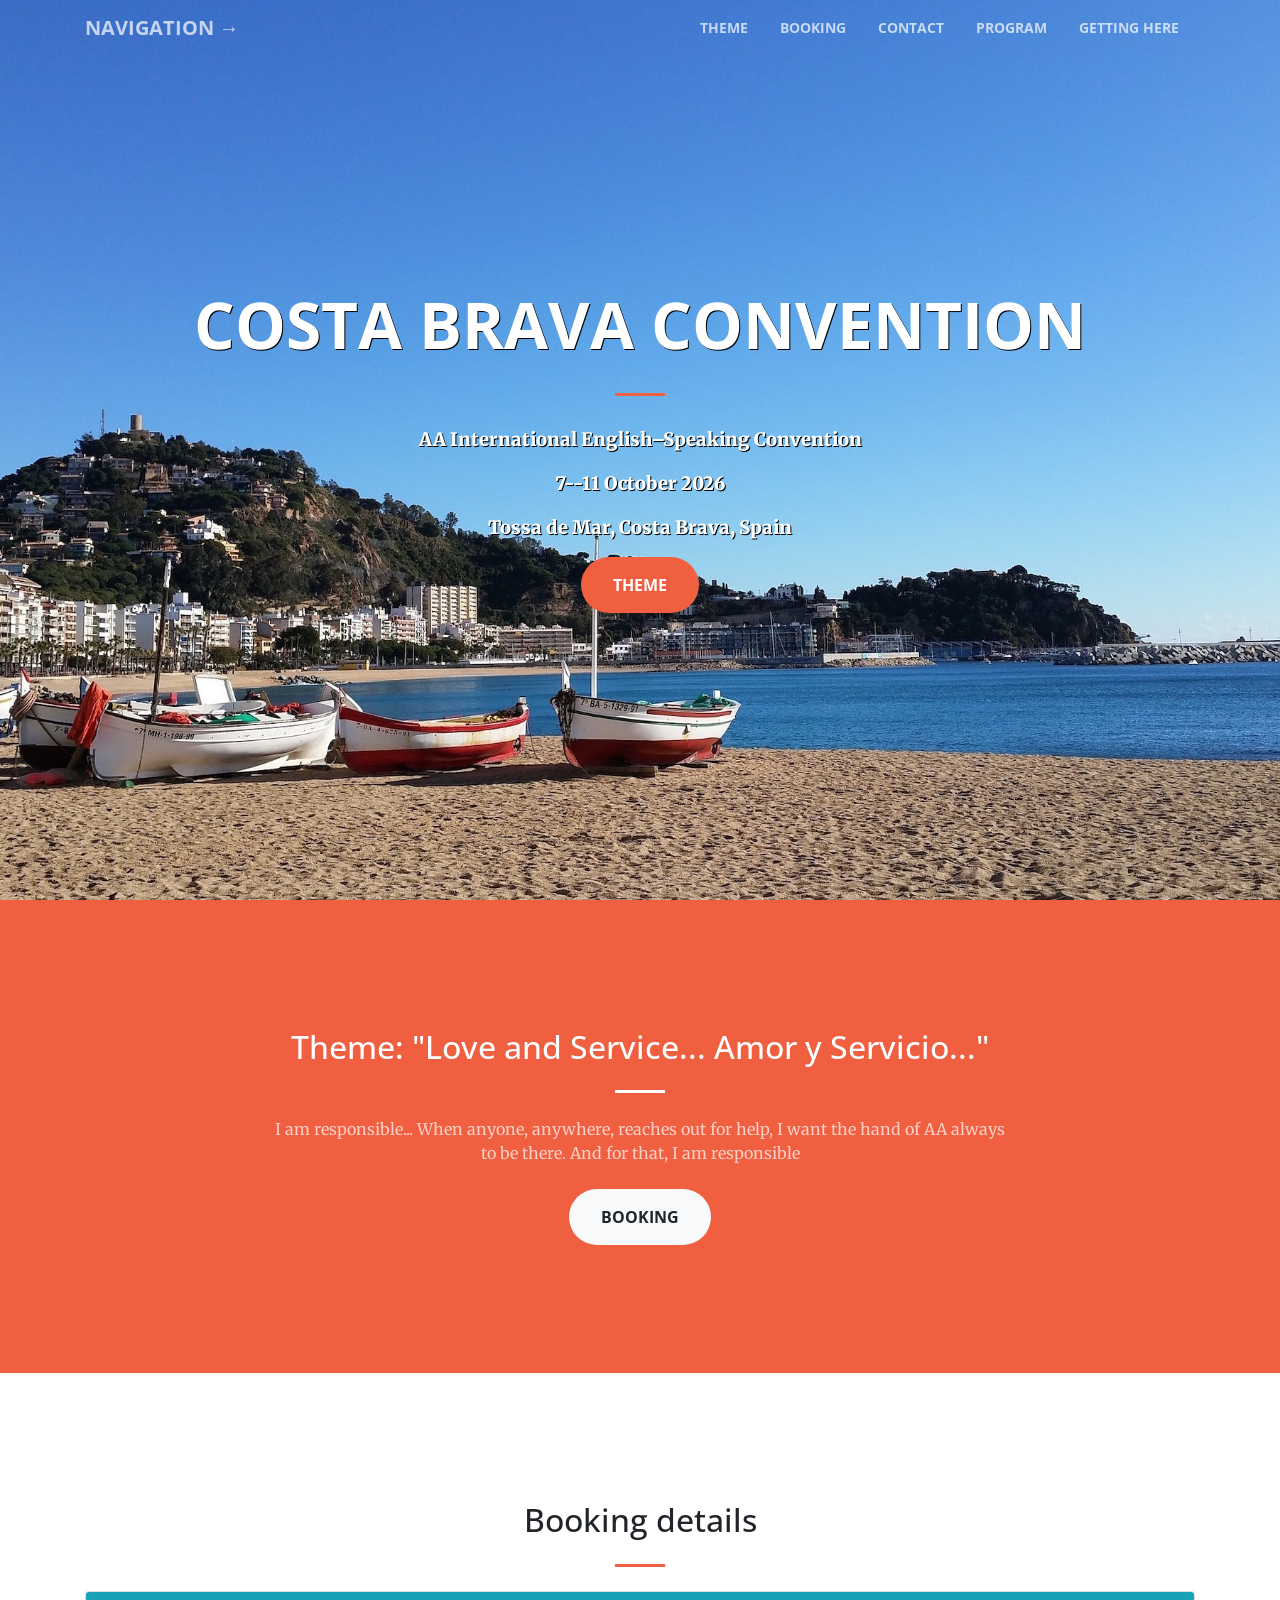
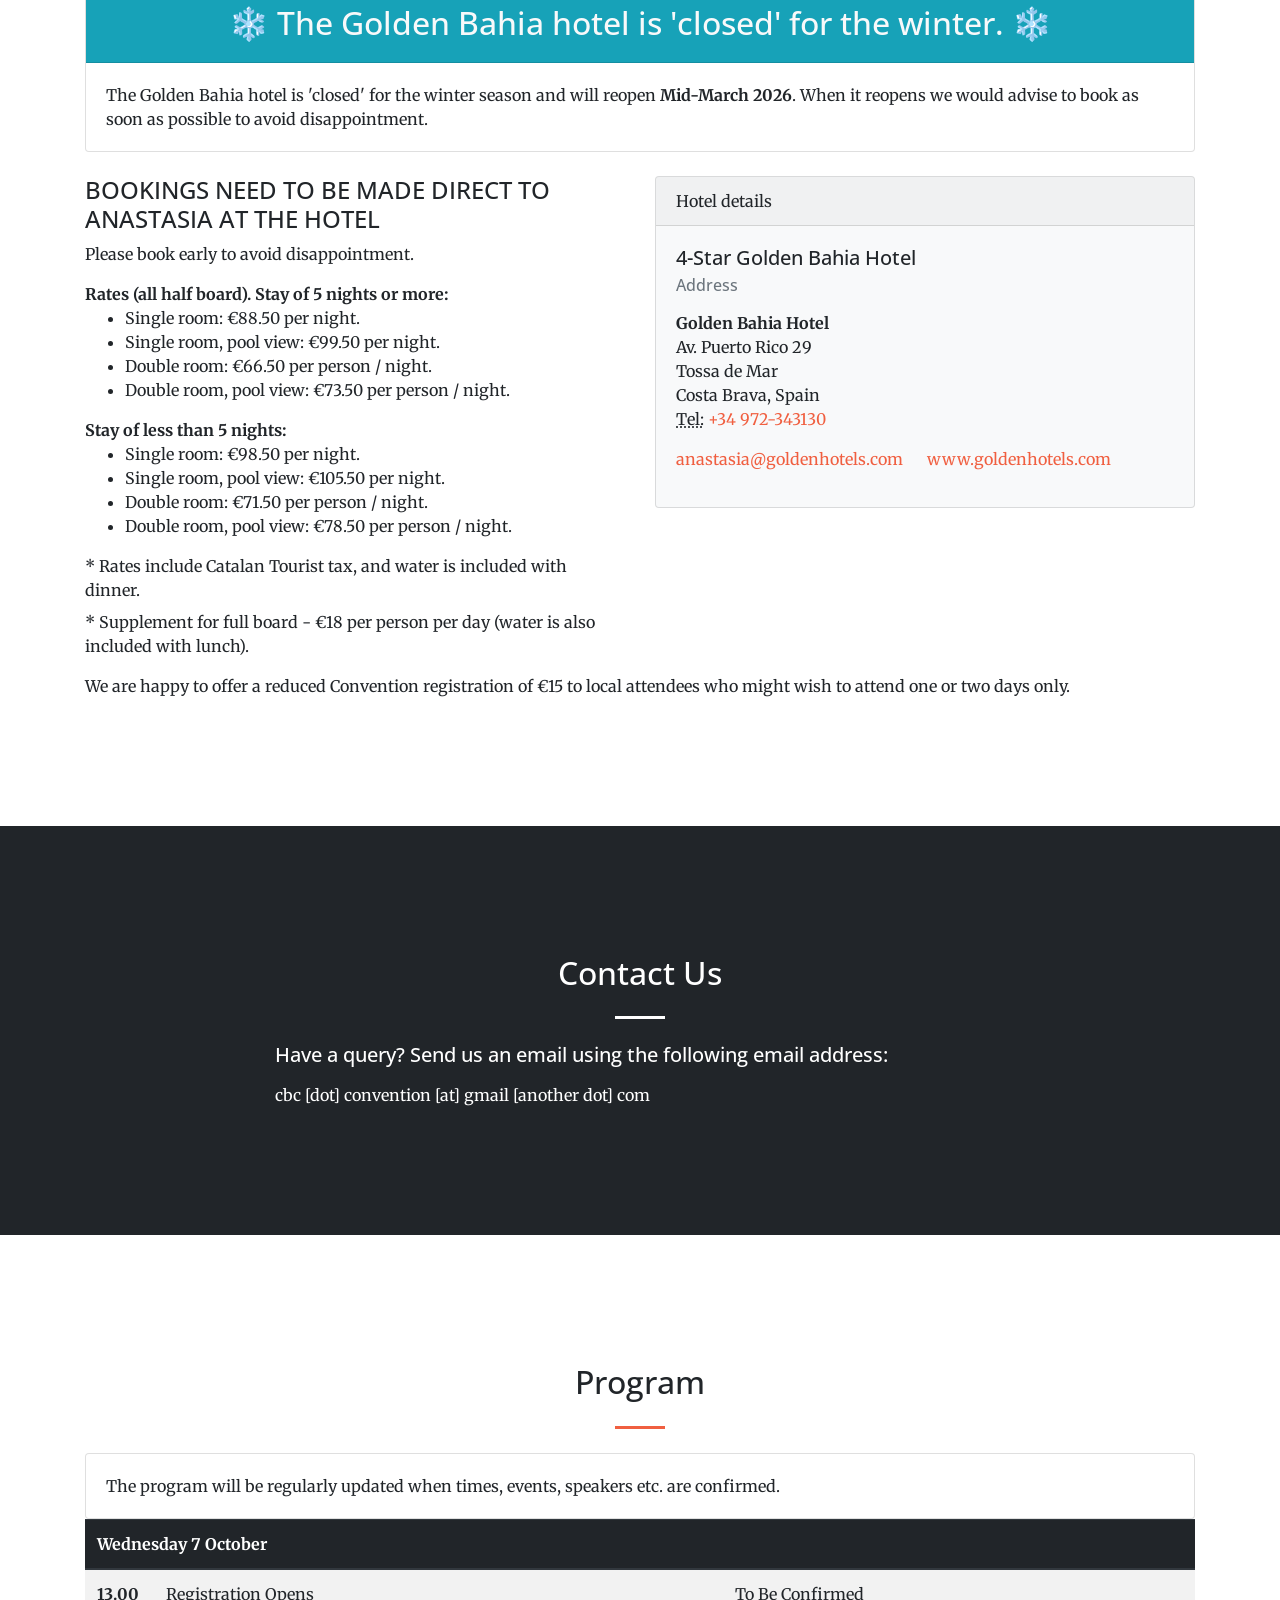
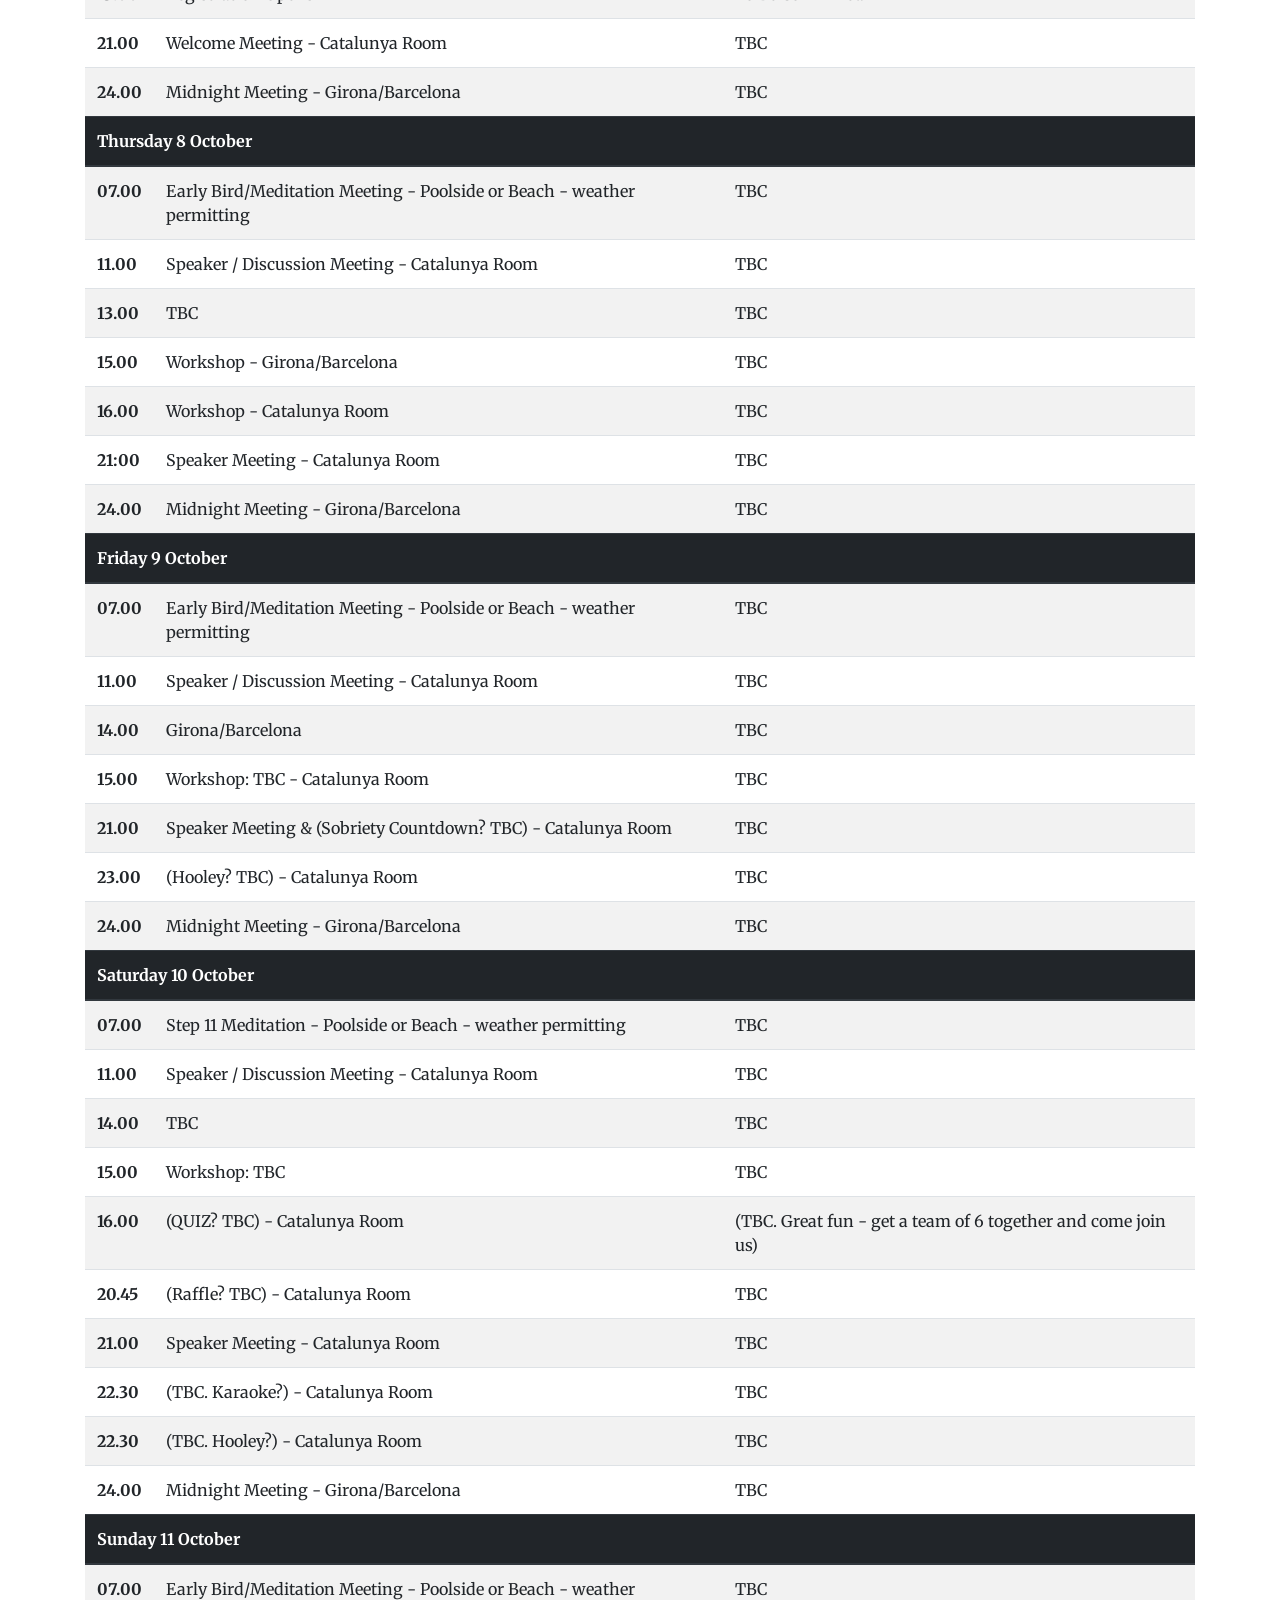
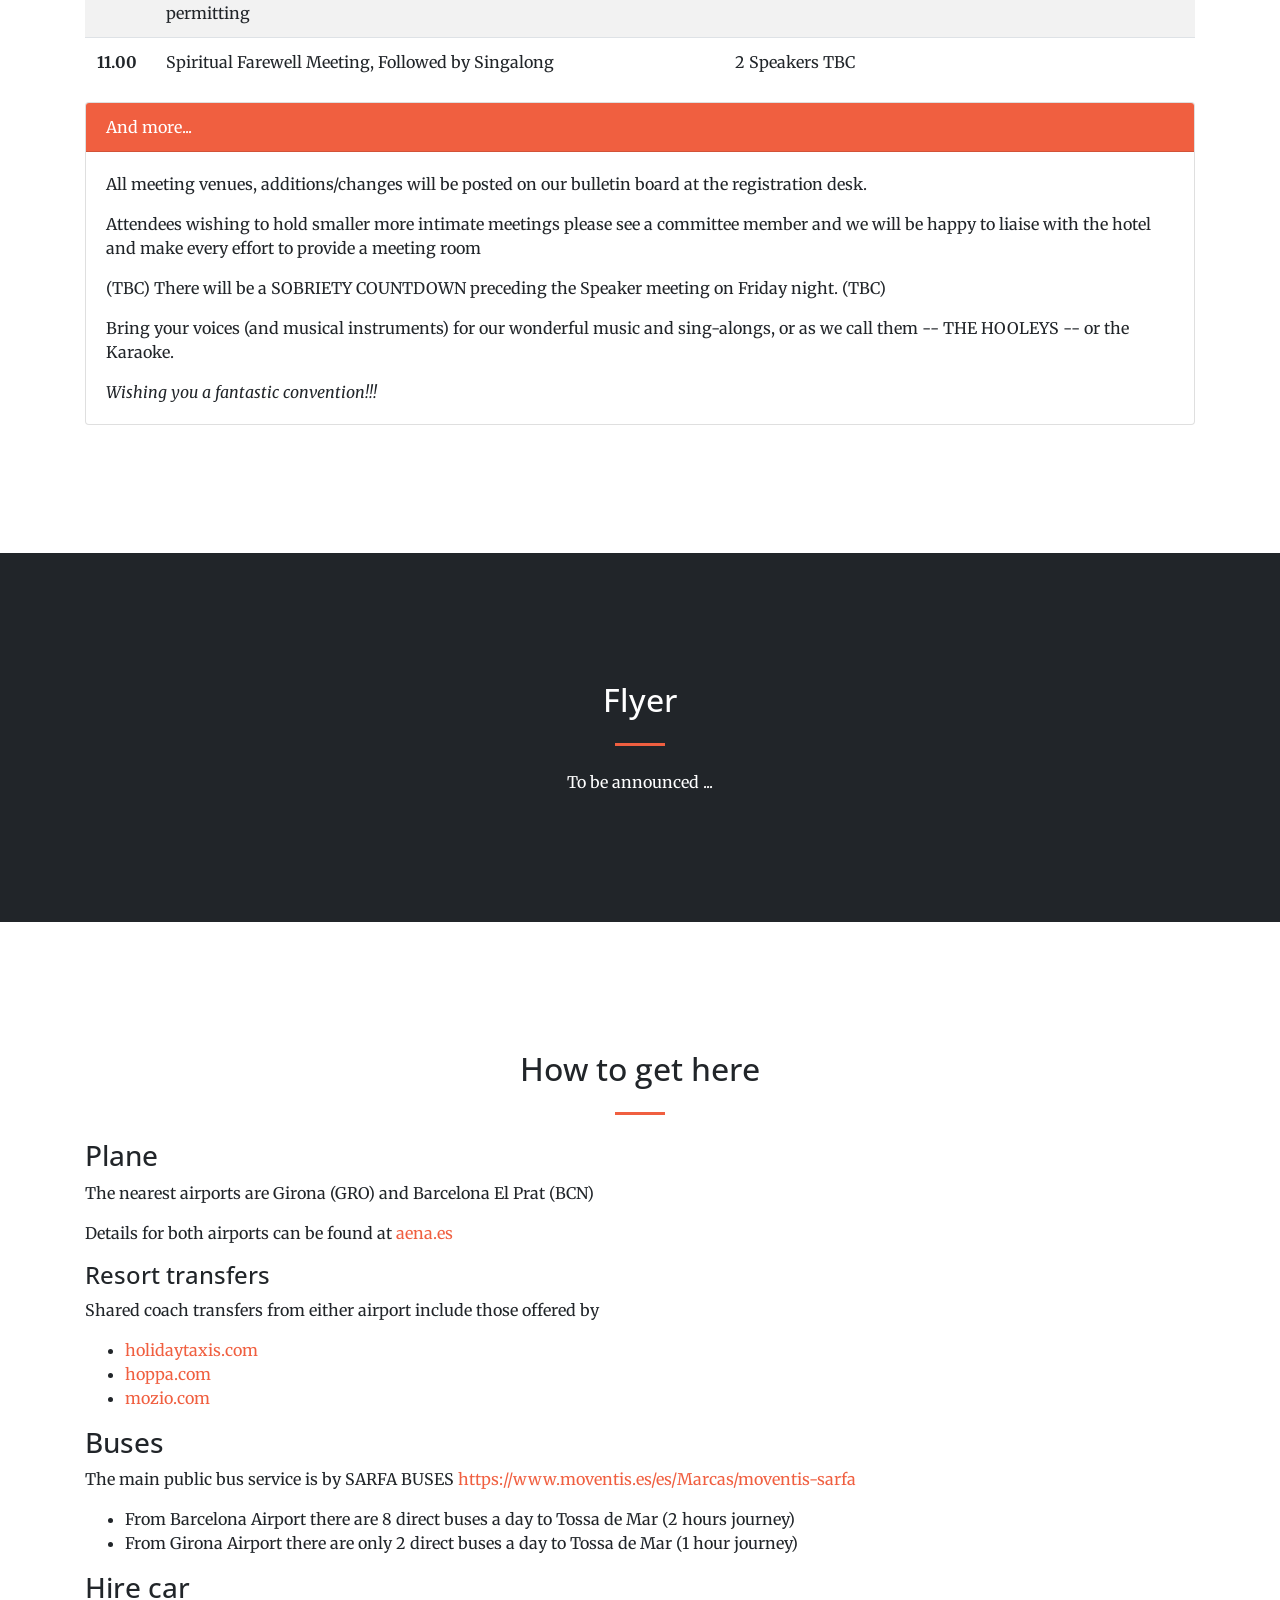
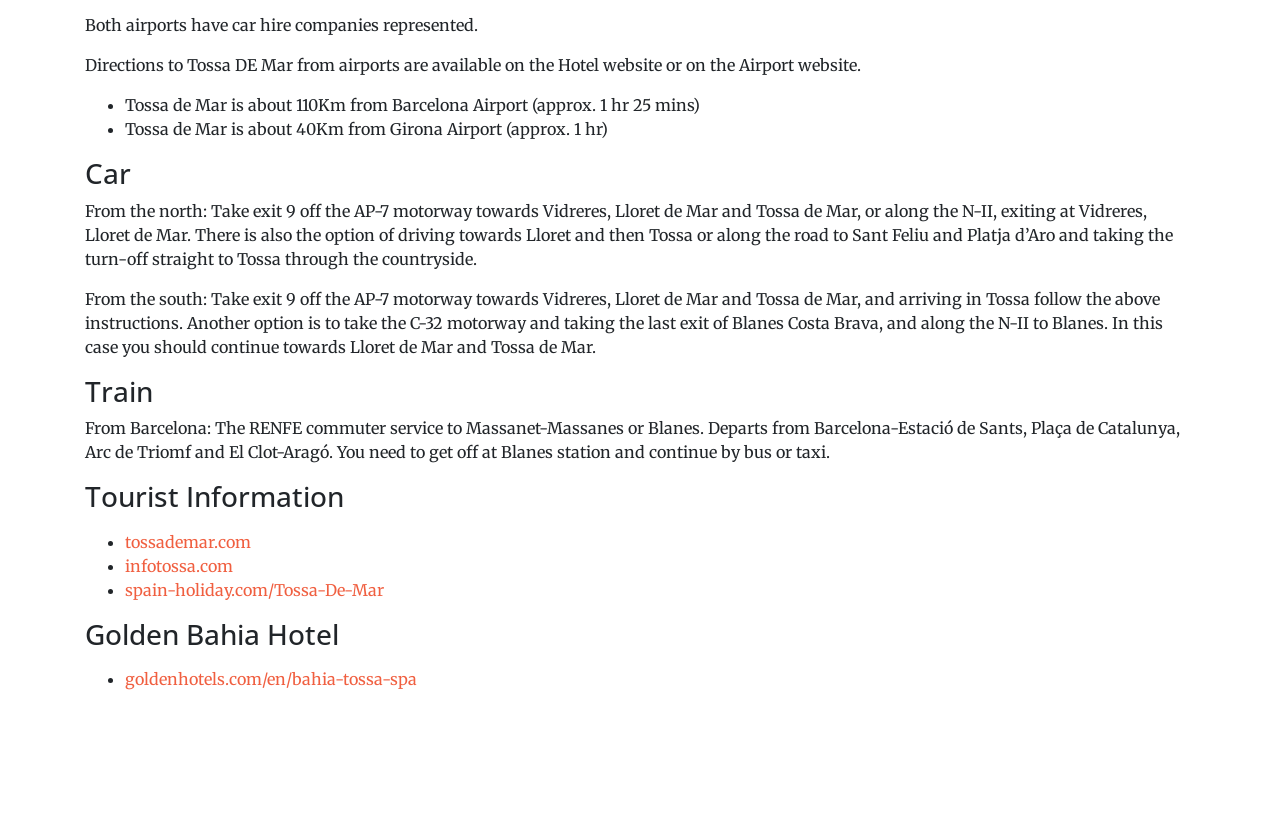
==== commit 66f497b0: "Revert email change" ====
--- a/index.html
+++ b/index.html
@@ -186,7 +186,7 @@
               <h5>Have a query? Send us an email using the following email address:</h5>
             </dd>
           </dl>
-          <p class="card-text">noel@costa-brava.com</p>
+          <p class="card-text">cbc [dot] convention [at] gmail [another dot] com</p>
         </div>
       </div>
     </div>
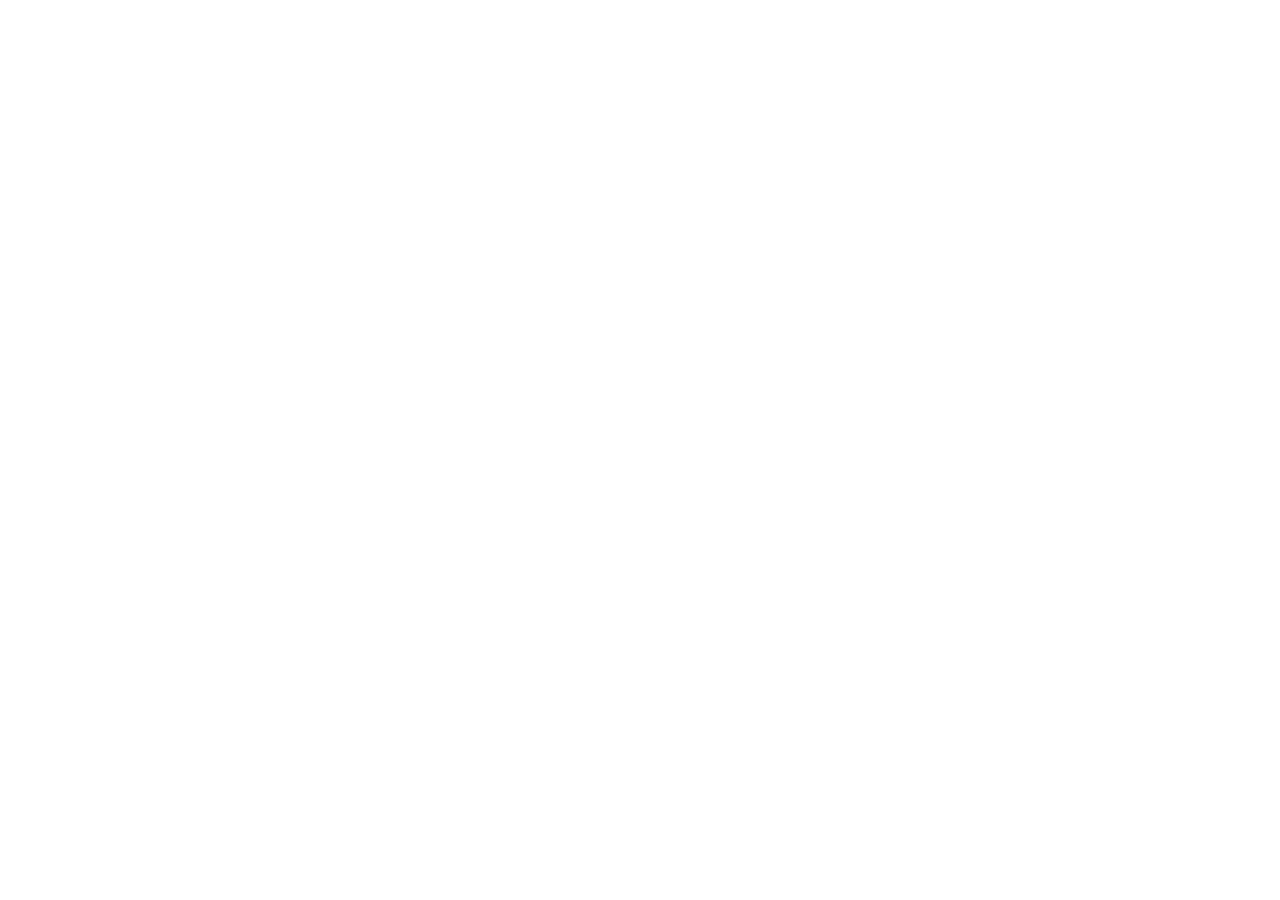
==== commit 88af24f8: "Redirect" ====
--- a/index.html
+++ b/index.html
@@ -8,515 +8,10 @@
     <meta name="description" content="">
     <meta name="author" content="">
 
-    <title>Costa Brava Convention.</title>
+    <title>Costa Brava Convention. Redirecting...</title>
 
-    
-	<link rel="stylesheet" href="https://maxcdn.bootstrapcdn.com/bootstrap/4.0.0/css/bootstrap.min.css" integrity="sha384-Gn5384xqQ1aoWXA+058RXPxPg6fy4IWvTNh0E263XmFcJlSAwiGgFAW/dAiS6JXm" crossorigin="anonymous">
-
-    
-    <link href="static/vendor/font-awesome/css/font-awesome.min.css" rel="stylesheet" type="text/css">
-    <link href='https://fonts.googleapis.com/css?family=Open+Sans:300italic,400italic,600italic,700italic,800italic,400,300,600,700,800' rel='stylesheet' type='text/css'>
-    <link href='https://fonts.googleapis.com/css?family=Merriweather:400,300,300italic,400italic,700,700italic,900,900italic' rel='stylesheet' type='text/css'>
-
-    
-    <link href="static/vendor/magnific-popup/magnific-popup.css" rel="stylesheet">
-
-    
-    <link href="static/css/creative.css" rel="stylesheet">
+    <meta http-equiv="refresh" content="0; url=https://your-new-url.com/new-page.html">
 
   </head>
- 
-<body>
-  
-  <nav class="navbar navbar-expand-lg navbar-light fixed-top" id="mainNav">
-    <div class="container">
-      <a class="navbar-brand js-scroll-trigger" href="#page-top">Navigation &rarr;</a> <button aria-controls="navbarResponsive" aria-expanded="false" aria-label="Toggle navigation" class="navbar-toggler navbar-toggler-right" data-target="#navbarResponsive" data-toggle="collapse" type="button"><span class="navbar-toggler-icon"></span></button>
-      <div class="collapse navbar-collapse" id="navbarResponsive">
-        <ul class="navbar-nav ml-auto">
-          <li class="nav-item">
-            <a class="nav-link js-scroll-trigger" href="#theme">Theme</a>
-          </li>
-          <li class="nav-item">
-            <a class="nav-link js-scroll-trigger" href="#booking">Booking</a>
-          </li>
-          <li class="nav-item">
-            <a class="nav-link js-scroll-trigger" href="#contact">Contact</a>
-          </li>
-          <li class="nav-item">
-            <a class="nav-link js-scroll-trigger" href="#program">Program</a>
-          </li>
-          <!-- <li class="nav-item">
-            <a class="nav-link js-scroll-trigger" href="#flyer">Flyer</a>
-          </li> -->
-          <li class="nav-item">
-            <a class="nav-link js-scroll-trigger" href="#getting-here">Getting here</a>
-          </li>
-        </ul>
-      </div>
-    </div>
-  </nav>
-  <header class="masthead text-center text-white d-flex">
-    <div class="container my-auto">
-      <div class="row">
-        <div class="col-lg-10 mx-auto">
-          <h1 class="text-uppercase"><strong>Costa Brava Convention</strong></h1>
-          <hr>
-        </div>
-        <div class="col-lg-8 mx-auto">
-          <p class="mb-3">AA International English&ndash;Speaking Convention</p>
-          <p class="mb-3 text-bold">7--11 October 2026</p>
-          <p class="mb-3">Tossa de Mar, Costa Brava, Spain</p><a class="btn btn-primary btn-xl js-scroll-trigger" href="#theme">Theme</a>
-        </div>
-      </div>
-    </div>
-  </header>
-  
-  <section class="bg-primary" id="theme">
-    <div class="container">
-      <div class="row">
-        <div class="col-lg-8 mx-auto text-center">
-          <h2 class="section-heading text-white">Theme: "Love and Service... Amor y Servicio..."</h2>
-          <hr class="light my-4">
-          <p class="text-faded mb-4">I am responsible... When anyone, anywhere, reaches out for help, I want the hand of AA always to be there. And for that, I am responsible</p><a class="btn btn-light btn-xl js-scroll-trigger" href="#booking">Booking</a>
-        </div>
-      </div>
-    </div>
-  </section>
 
-  <section id="booking">
-    <div class="container">
-      <div class="row">
-        <div class="col-lg-12 text-center">
-          <h2 class="section-heading">Booking details</h2>
-          <hr class="my-4">
-        </div>
-      </div>
-      <div class="row">
-          <div class="col-lg-12">
-              <div class="card">
-
-                  <div class="card-header bg-info text-light"><center><h2>❄️ The Golden Bahia hotel is 'closed' for the winter. ❄️</h2></center></div>
-                  <div class="card-body">
-                      The Golden Bahia hotel is 'closed' for the winter season and will reopen <b>Mid-March 2026</b>. When it reopens we would advise to book as soon as possible to avoid disappointment.
-                  </div>
-              </div>
-          </div> 
-      </div>
-      <br>
-      <div class="row">
-        <div class="col">
-          <dl>
-            <dt></dt>
-            <dd>
-              <h4 class="text-uppercase">Bookings need to be made direct to Anastasia at the hotel</h4>
-            </dd>
-            <dd>Please book early to avoid disappointment.</dd>
-          </dl>
-          <dl>
-            <dt>Rates (all half board). Stay of 5 nights or more:</dt>
-            <dd>
-              <ul>
-                <li>Single room: €88.50 per night.</li>
-                <li>Single room, pool view: €99.50 per night.</li>
-                <li>Double room: €66.50 per person / night.</li>
-                <li>Double room, pool view: €73.50 per person / night.</li>
-              </ul>
-            </dd>
-          </dl>
-          <dl>
-            <dt>Stay of less than 5 nights:</dt>
-            <dd>
-              <ul>
-                <li>Single room: €98.50 per night.</li>
-                <li>Single room, pool view: €105.50 per night.</li>
-                <li>Double room: €71.50 per person / night.</li>
-                <li>Double room, pool view: €78.50 per person / night.</li>
-              </ul>
-            </dd>
-          </dl>
-          <dl>
-            <dt></dt>
-            <dd>* Rates include Catalan Tourist tax, and water is included with dinner.</dd>
-            <dd>* Supplement for full board - €18 per person per day (water is also included with lunch).</dd>
-          </dl>
-        </div>
-        <div class="col">
-          <div class="card bg-light mb-3">
-            <div class="card-header">
-              Hotel details
-            </div>
-            <div class="card-body">
-              <h5 class="card-title">4-Star Golden Bahia Hotel</h5>
-              <h6 class="card-subtitle mb-2 text-muted">Address</h6>
-              <p class="card-text"></p>
-              <address>
-                <strong>Golden Bahia Hotel</strong><br>
-                Av. Puerto Rico 29<br>
-                Tossa de Mar<br>
-                Costa Brava, Spain<br>
-                <abbr title="Telephone">Tel:</abbr> <a href="tel:+34972343130">+34 972-343130</a>
-              </address>
-              <p><a class="card-link" href="mailto:anastasia@goldenhotels.com">anastasia@goldenhotels.com</a> <a class="card-link" href="http://www.goldenhotels.com" rel="noopener noreferrer" target="_blank">www.goldenhotels.com</a></p>
-            </div>
-          </div>
-        </div>
-      </div>
-      <div class="row">
-        <div class="col">
-	We are happy to offer a reduced Convention registration of €15 
-	to local attendees who might wish to attend one or two days only.
-        </div>
-      </div>
-    </div>
-  </section>
-
-  <section class="bg-dark text-white" id="contact">
-    <div class="container">
-      <div class="row">
-        <div class="col-lg-12 text-center">
-          <h2 class="section-heading">Contact Us</h2>
-          <hr class="light my-4">
-        </div>
-      </div>
-      <div class="row">
-        <div class="col-lg-8 mx-auto">
-          <dl>
-            <dt></dt>
-            <dd>
-              <h5>Have a query? Send us an email using the following email address:</h5>
-            </dd>
-          </dl>
-          <p class="card-text">cbc [dot] convention [at] gmail [another dot] com</p>
-        </div>
-      </div>
-    </div>
-  </section>
-  
-  <section id="program">
-    <div class="container">
-      <div class="row">
-        <div class="col-lg-12 text-center">
-          <h2 class="section-heading">Program</h2>
-          <hr class="my-4">
-        </div>
-      </div>
-
-      <div class="row">
-        <div class="col">
-          <div class="card">
-          <div class="card-body">
-          <p class="card-text">The program will be regularly updated when times, events, speakers etc. are confirmed.</p>
-          </div>
-          </div>
-
-          <!-- PROGRAM TABLE BEGIN -->
-          <table class="table table-striped">
-            <thead class="thead-dark">
-              <tr>
-                <th colspan="3" scope="col">Wednesday 7 October</th>
-              </tr>
-            </thead>
-            <tbody>
-              <tr>
-                <th scope="row">13.00</th>
-                <td>Registration Opens</td>
-                <td>To Be Confirmed</td>
-              </tr>
-              <tr>
-                <th scope="row">21.00</th>
-                <td>Welcome Meeting - Catalunya Room</td>
-                <td>TBC</td>
-              </tr>
-              <tr>
-                <th scope="row">24.00</th>
-                <td>Midnight Meeting - Girona/Barcelona</td>
-                <td>TBC</td>
-              </tr>
-            </tbody>
-            <thead class="thead-dark">
-              <tr>
-                <th colspan="3" scope="col">Thursday 8 October</th>
-              </tr>
-            </thead>
-            <tbody>
-              <tr>
-                <th scope="row">07.00</th>
-                <td>Early Bird/Meditation Meeting - Poolside or Beach - weather permitting</td>
-                <td>TBC</td>
-              </tr>
-              <tr>
-                <th scope="row">11.00</th>
-                <td>Speaker / Discussion Meeting - Catalunya Room</td>
-                <td>TBC</td>
-              </tr>
-              <tr>
-                <th scope="row">13.00</th>
-                <td>TBC</td>
-                <td>TBC</td>
-              </tr>
-              <tr>
-                <th scope="row">15.00</th>
-                <td>Workshop - Girona/Barcelona</td>
-                <td>TBC</td>
-              </tr>
-              <tr>
-                <th scope="row">16.00</th>
-                <td>Workshop - Catalunya Room</td>
-                <td>TBC</td>
-              </tr>
-              <tr>
-                  <th scope="row">21:00</th>
-                  <td>Speaker Meeting - Catalunya Room</td>
-                  <td>TBC</td>
-              </tr>
-              <tr>
-                <th scope="row">24.00</th>
-                <td>Midnight Meeting - Girona/Barcelona</td>
-                <td>TBC</td>
-              </tr>
-            </tbody>
-            <thead class="thead-dark">
-              <tr>
-                <th colspan="3" scope="col">Friday 9 October</th>
-              </tr>
-            </thead>
-            <tbody>
-              <tr>
-                <th scope="row">07.00</th>
-                <td>Early Bird/Meditation Meeting - Poolside or Beach - weather permitting</td>
-                <td>TBC</td>
-              </tr>
-              <tr>
-                <th scope="row">11.00</th>
-                <td>Speaker / Discussion Meeting - Catalunya Room</td>
-                <td>TBC</td>
-              </tr>
-              <tr>
-                <th scope="row">14.00</th>
-                <td>Girona/Barcelona</td>
-                <td>TBC</td>
-              </tr>
-              <tr>
-                <th scope="row">15.00</th>
-                <td>Workshop: TBC - Catalunya Room</td>
-                <td>TBC</td>
-              </tr>
-              <tr>
-                <th scope="row">21.00</th>
-                <td>Speaker Meeting &amp; (Sobriety Countdown? TBC) - Catalunya Room</td>
-                <td>TBC</td>
-              </tr>
-              <tr>
-                <th scope="row">23.00</th>
-                <td>(Hooley? TBC) - Catalunya Room</td>
-                <td>TBC</td>
-              </tr>
-              <tr>
-                <th scope="row">24.00</th>
-                <td>Midnight Meeting - Girona/Barcelona</td>
-                <td>TBC</td>
-              </tr>
-            </tbody>
-            <thead class="thead-dark">
-              <tr>
-                <th colspan="3" scope="col">Saturday 10 October</th>
-              </tr>
-            </thead>
-            <tbody>
-              <tr>
-                <th scope="row">07.00</th>
-                <td>Step 11 Meditation - Poolside or Beach - weather permitting</td>
-                <td>TBC</td>
-              </tr>
-              <tr>
-                <th scope="row">11.00</th>
-                <td>Speaker / Discussion Meeting - Catalunya Room</td>
-                <td>TBC</td>
-              </tr>
-              <tr>
-                <th scope="row">14.00</th>
-                <td>TBC</td>
-                <td>TBC</td>
-              </tr>
-              <tr>
-                <th scope="row">15.00</th>
-                <td>Workshop: TBC</td>
-                <td>TBC</td>
-              </tr>
-              <tr>
-                <th scope="row">16.00</th>
-                <td>(QUIZ? TBC) - Catalunya Room</td>
-                <td>(TBC. Great fun - get a team of 6 together and come join us)</td>
-              </tr>
-              <tr>
-                <th scope="row">20.45</th>
-                <td>(Raffle? TBC) - Catalunya Room</td>
-                <td>TBC</td>
-              </tr>
-              <tr>
-                <th scope="row">21.00</th>
-                <td>Speaker Meeting - Catalunya Room</td>
-                <td>TBC</td>
-              </tr>
-              <tr>
-                <th scope="row">22.30</th>
-                <td>(TBC. Karaoke?) - Catalunya Room</td>
-                <td>TBC</td>
-              </tr>
-              <tr>
-                <th scope="row">22.30</th>
-                <td>(TBC. Hooley?) - Catalunya Room</td>
-                <td>TBC</td>
-              </tr> 
-              <tr>
-                <th scope="row">24.00</th>
-                <td>Midnight Meeting - Girona/Barcelona</td>
-                <td>TBC</td>
-              </tr> 
-            </tbody>
-            <thead class="thead-dark">
-              <tr>
-                <th colspan="3" scope="col">Sunday 11 October</th>
-              </tr>
-            </thead>
-            <tr>
-              <th scope="row">07.00</th>
-              <td>Early Bird/Meditation Meeting - Poolside or Beach - weather permitting</td>
-              <td>TBC</td>
-            </tr>
-            <tr>
-              <th scope="row">11.00</th>
-              <td>Spiritual Farewell Meeting, Followed by Singalong</td>
-              <td>2 Speakers TBC</td>
-            </tr>
-          </table>
-          <!-- PROGRAM TABLE END -->
-
-          <div class="card">
-            <div class="card-header text-white bg-primary">
-              And more...
-            </div>
-            <div class="card-body">
-              <p class="card-text">All meeting venues, additions/changes will be posted on our bulletin board at the registration desk.</p>
-
-                          <p class="card-text">Attendees wishing to hold smaller more intimate meetings please see a committee member and we will be happy to liaise with the hotel and make every effort to provide a meeting room</p>
-
-			  <p class="card-text">(TBC) There will be a SOBRIETY COUNTDOWN preceding the Speaker meeting on Friday night. (TBC)</p>
-
-			  <p class="card-text">Bring your voices (and musical instruments) for our wonderful music and sing-alongs, or as we call them -- THE HOOLEYS -- or the Karaoke.</p>
-              <p class="card-text"><i>Wishing you a fantastic convention!!!</i></p>
-            </div>
-          </div>
-
-        </div>
-      </div> 
-    </div> 
-  </section>
-
-  <section class="bg-dark text-white" id="flyer">
-    <div class="container text-center">
-        <div class="row">
-            <div class="col-lg-12 text-center">
-                <h2 class="section-heading">Flyer</h2>
-                <hr class="my-4">
-            </div>
-        </div>
-        <div class="row">
-            <div class="col-lg-12 text-center">
-                To be announced ...
-                <!-- <a class="btn btn-light btn-xl sr-button"
-                    href="static/pdf/tossa_2025_flyer.pdf">Download Flyer!</a> -->
-	    </div>
-        </div>
-    </div>
-  </section>
-
-  <section id="getting-here">
-    <div class="container">
-      <div class="row">
-        <div class="col-lg-12 text-center">
-          <h2 class="section-heading">How to get here</h2>
-          <hr class="my-4">
-        </div>
-      </div>
-      <div class="row">
-        <div class="col">
-          <h3>Plane</h3>
-          <p>The nearest airports are Girona (GRO) and Barcelona El Prat (BCN)</p>
-          <p>Details for both airports can be found at <a href="http://www.aena.es" rel="noopener noreferrer" target="_blank">aena.es</a></p>
-          <h4>Resort transfers</h4>
-          <p>Shared coach transfers from either airport include those offered by</p>
-          <ul>
-            <li>
-              <a href="http://www.holidaytaxis.com" rel="noopener noreferrer" target="_blank">holidaytaxis.com</a>
-            </li>
-            <li>
-              <a href="http://www.hoppa.com" rel="noopener noreferrer" target="_blank">hoppa.com</a>
-            </li>
-            <li>
-              <a href="http://www.mozio.com" rel="noopener noreferrer" target="_blank">mozio.com</a>
-            </li>
-          </ul>
-          <p></p>
-          <h3>Buses</h3>
-          <p>The main public bus service is by SARFA BUSES <a href="https://www-moventis-es.translate.goog/es/Marcas/moventis-sarfa?_x_tr_sl=auto&_x_tr_tl=en&_x_tr_hl=en-US&_x_tr_pto=wapp" rel="noopener noreferrer" target="_blank">https://www.moventis.es/es/Marcas/moventis-sarfa</a></p>
-          <ul>
-            <li>From Barcelona Airport there are 8 direct buses a day to Tossa de Mar (2 hours journey)</li>
-            <li>From Girona Airport there are only 2 direct buses a day to Tossa de Mar (1 hour journey)</li>
-          </ul>
-          <p></p>
-          <h3>Hire car</h3>
-          <p>Both airports have car hire companies represented.</p>
-          <p>Directions to Tossa DE Mar from airports are available on the Hotel website or on the Airport website.</p>
-          <ul>
-            <li>Tossa de Mar is about 110Km from Barcelona Airport (approx. 1 hr 25 mins)</li>
-            <li>Tossa de Mar is about 40Km from Girona Airport (approx. 1 hr)</li>
-          </ul>
-          <h3>Car</h3>
-          <p>From the north: Take exit 9 off the AP-7 motorway towards Vidreres, Lloret de Mar and Tossa de Mar, or along the N-II, exiting at Vidreres, Lloret de Mar. There is also the option of driving towards Lloret and then Tossa or along the road to Sant Feliu and Platja d’Aro and taking the turn-off straight to Tossa through the countryside.</p>
-          <p>From the south: Take exit 9 off the AP-7 motorway towards Vidreres, Lloret de Mar and Tossa de Mar, and arriving in Tossa follow the above instructions. Another option is to take the C-32 motorway and taking the last exit of Blanes Costa Brava, and along the N-II to Blanes. In this case you should continue towards Lloret de Mar and Tossa de Mar.</p>
-          <h3>Train</h3>
-          <p>From Barcelona: The RENFE commuter service to Massanet-Massanes or Blanes. Departs from Barcelona-Estació de Sants, Plaça de Catalunya, Arc de Triomf and El Clot-Aragó. You need to get off at Blanes station and continue by bus or taxi.</p>
-          <h3>Tourist Information</h3>
-          <p></p>
-          <ul>
-            <li>
-              <a href="http://www.tossademar.com" rel="noopener noreferrer" target="_blank">tossademar.com</a>
-            </li>
-            <li>
-              <a href="http://www.infotossa.com" rel="noopener noreferrer" target="_blank">infotossa.com</a>
-            </li>
-            <li>
-              <a href="http://www.spain-holiday.com/Tossa-De-Mar" rel="noopener noreferrer" target="_blank">spain-holiday.com/Tossa-De-Mar</a>
-            </li>
-          </ul>
-          <p></p>
-          <h3>Golden Bahia Hotel</h3>
-          <p></p>
-          <ul>
-            <li>
-              <a href="http://www.goldenhotels.com/en/bahia-tossa-spa/en/bahia-tossa-spa" rel="noopener noreferrer" target="_blank">goldenhotels.com/en/bahia-tossa-spa</a>
-            </li>
-          </ul>
-          <p></p>
-        </div>
-      </div>
-    </div>
-  </section>
-
- 
-    
-	<script src="https://code.jquery.com/jquery-3.2.1.slim.min.js" integrity="sha384-KJ3o2DKtIkvYIK3UENzmM7KCkRr/rE9/Qpg6aAZGJwFDMVNA/GpGFF93hXpG5KkN" crossorigin="anonymous"></script>
-	<script src="https://cdnjs.cloudflare.com/ajax/libs/popper.js/1.12.9/umd/popper.min.js" integrity="sha384-ApNbgh9B+Y1QKtv3Rn7W3mgPxhU9K/ScQsAP7hUibX39j7fakFPskvXusvfa0b4Q" crossorigin="anonymous"></script>
-	<script src="https://maxcdn.bootstrapcdn.com/bootstrap/4.0.0/js/bootstrap.min.js" integrity="sha384-JZR6Spejh4U02d8jOt6vLEHfe/JQGiRRSQQxSfFWpi1MquVdAyjUar5+76PVCmYl" crossorigin="anonymous"></script>
-
-    
-    <script src="static/vendor/jquery-easing/jquery.easing.min.js"></script>
-    <script src="static/vendor/scrollreveal/scrollreveal.min.js"></script>
-    <script src="static/vendor/magnific-popup/jquery.magnific-popup.min.js"></script>
-
-    
-    <script src="static/js/creative.min.js"></script>
-
-</body>
 </html>
